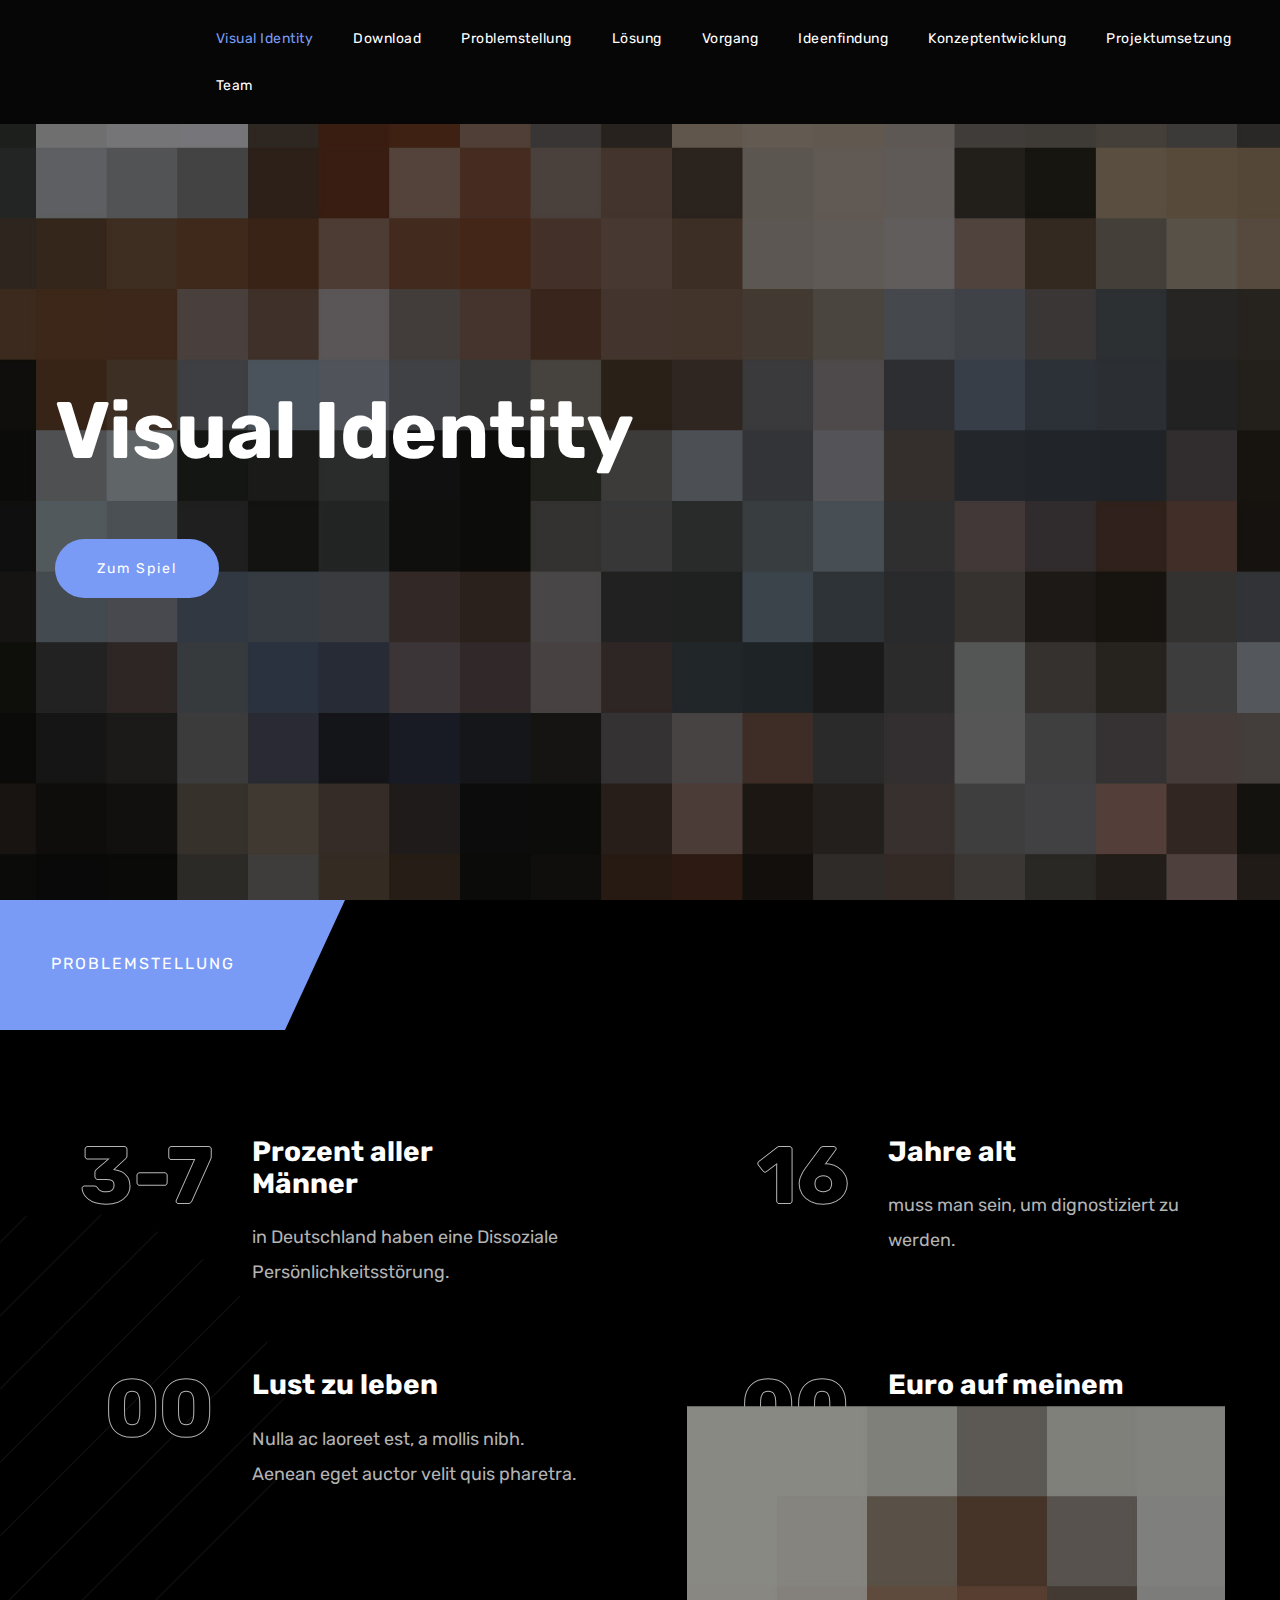
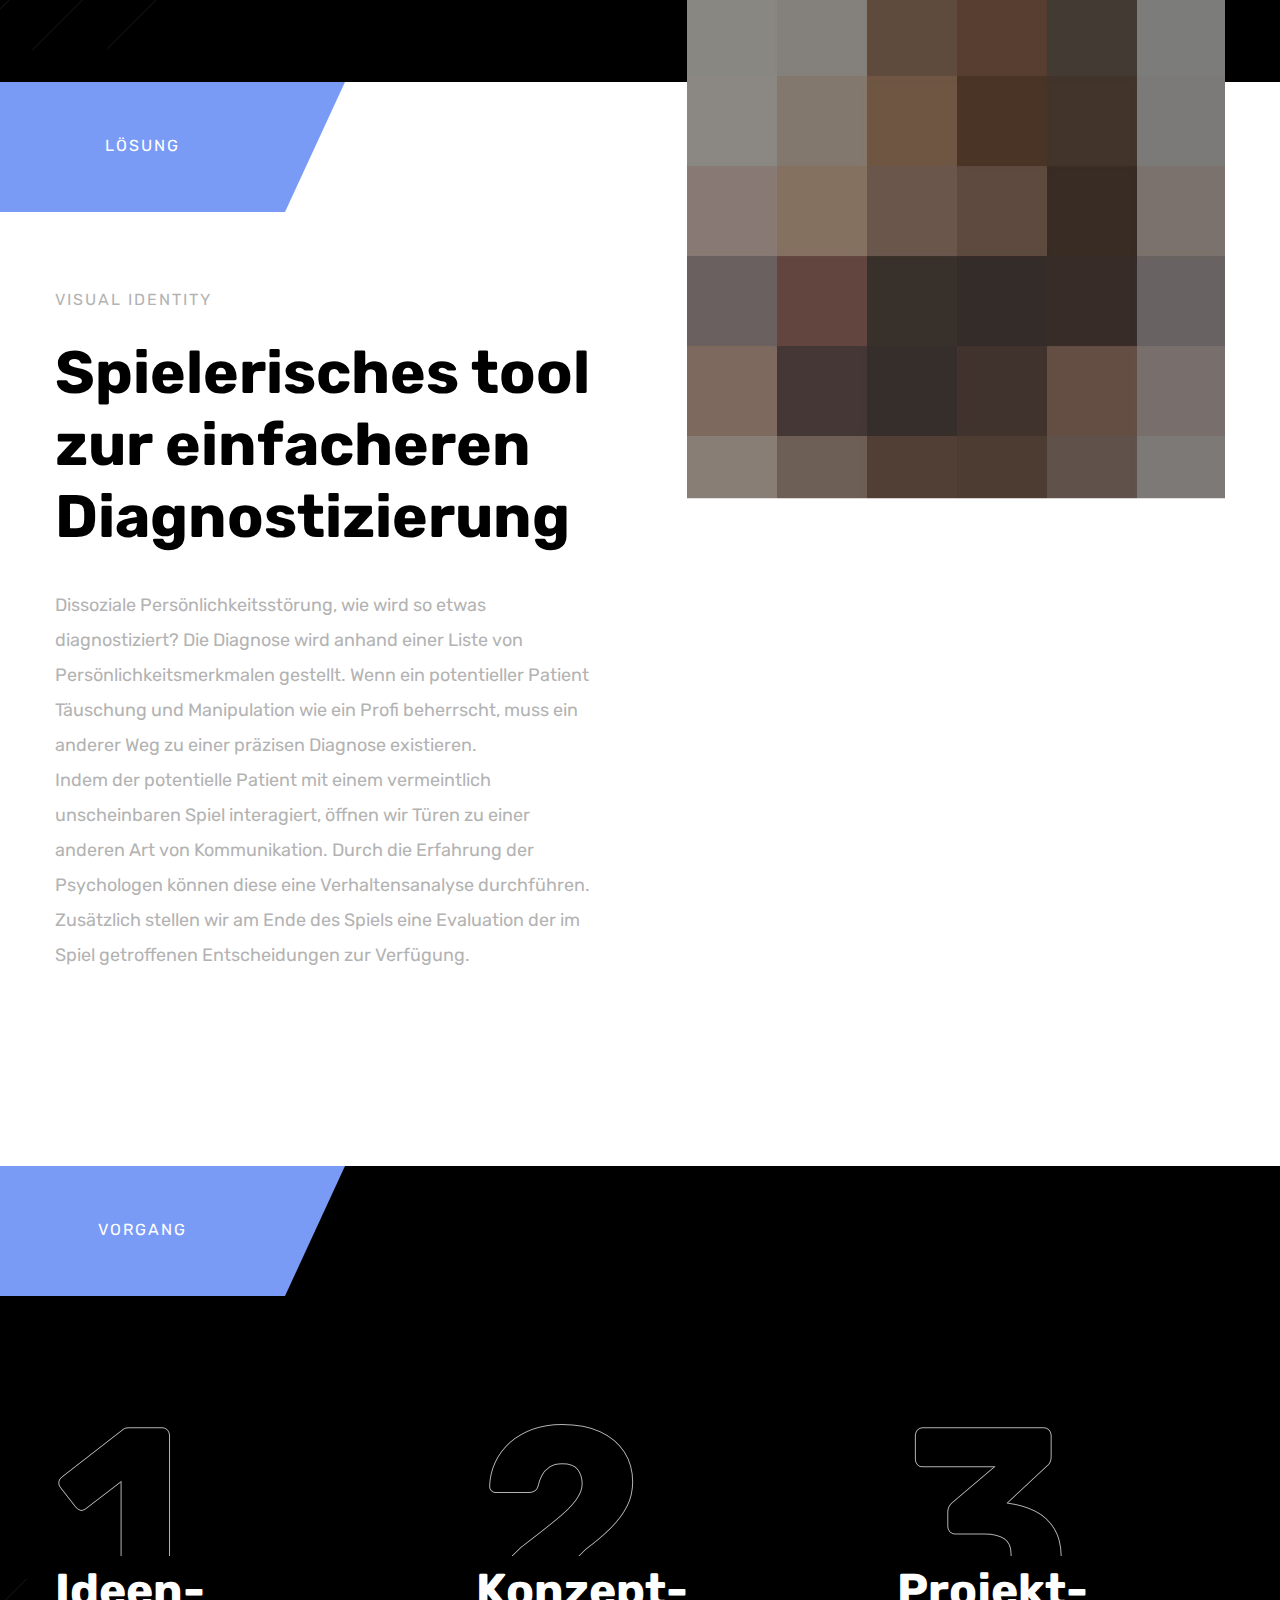
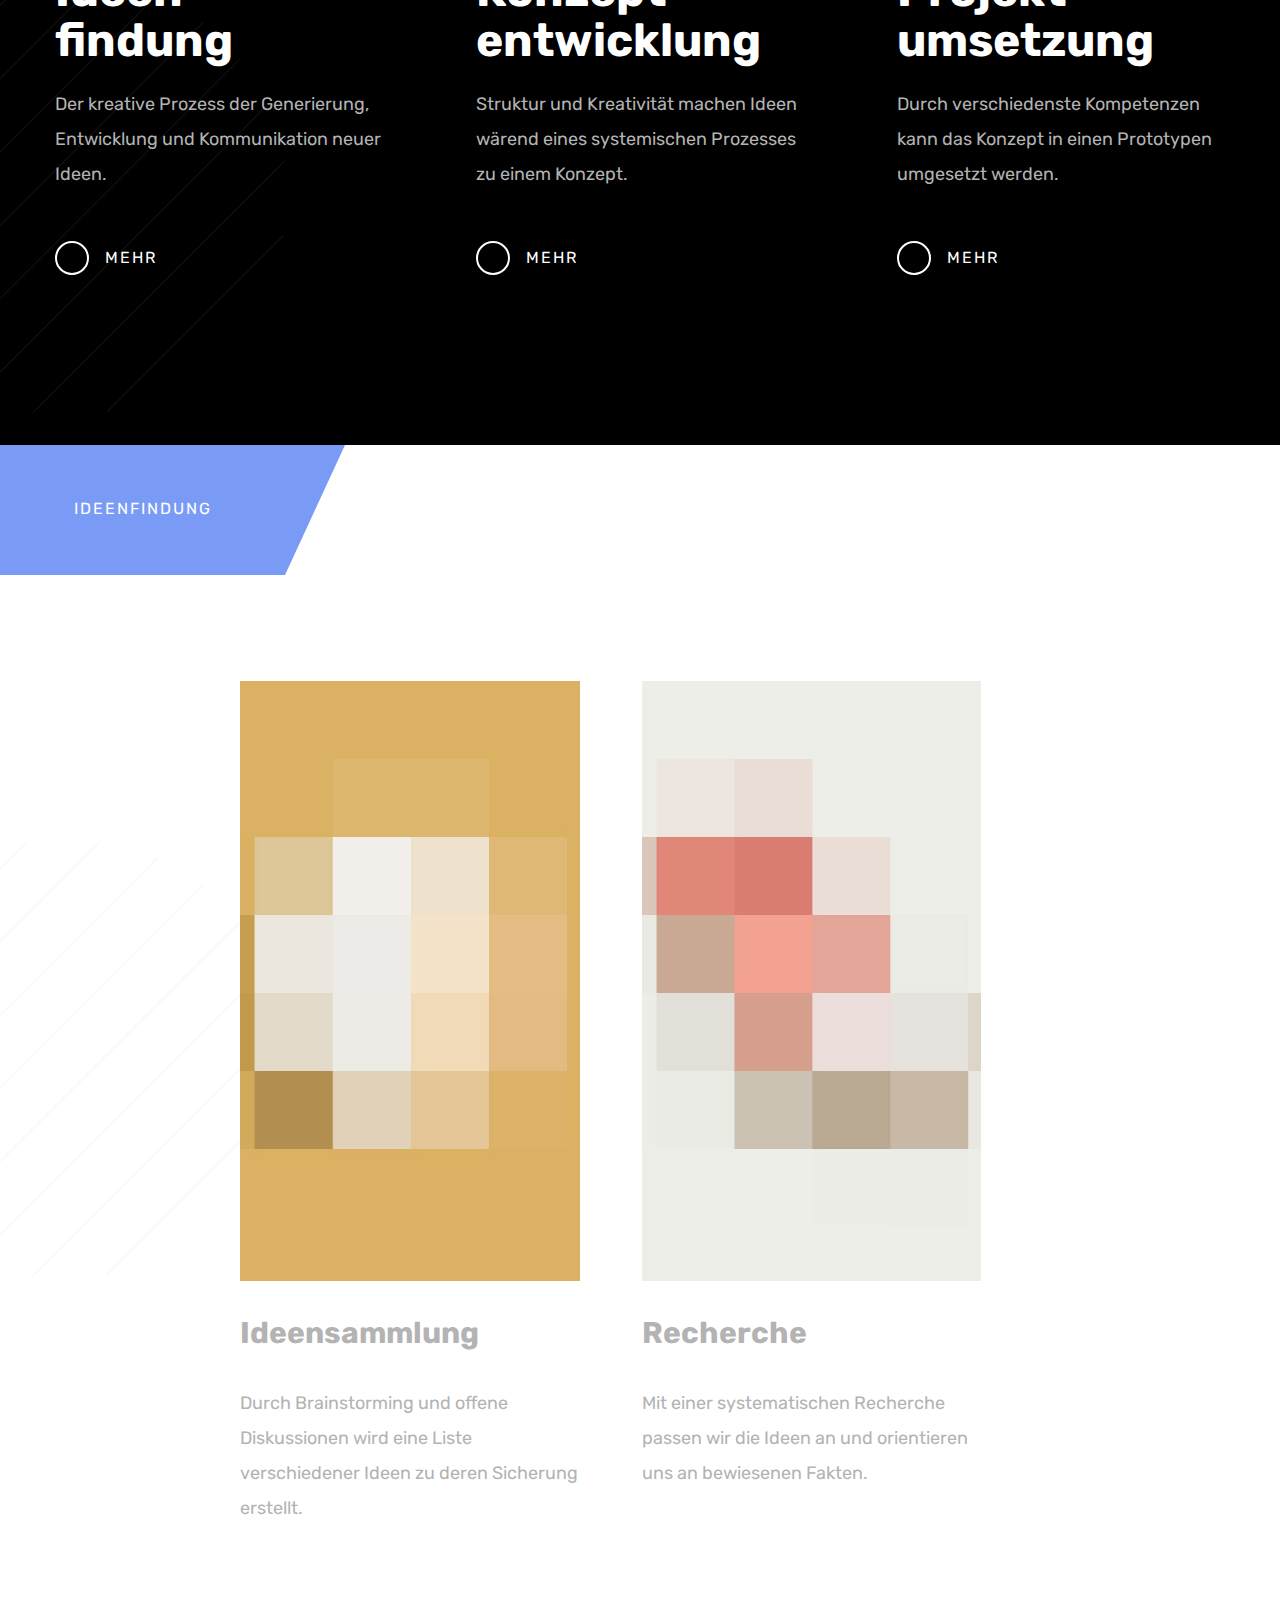
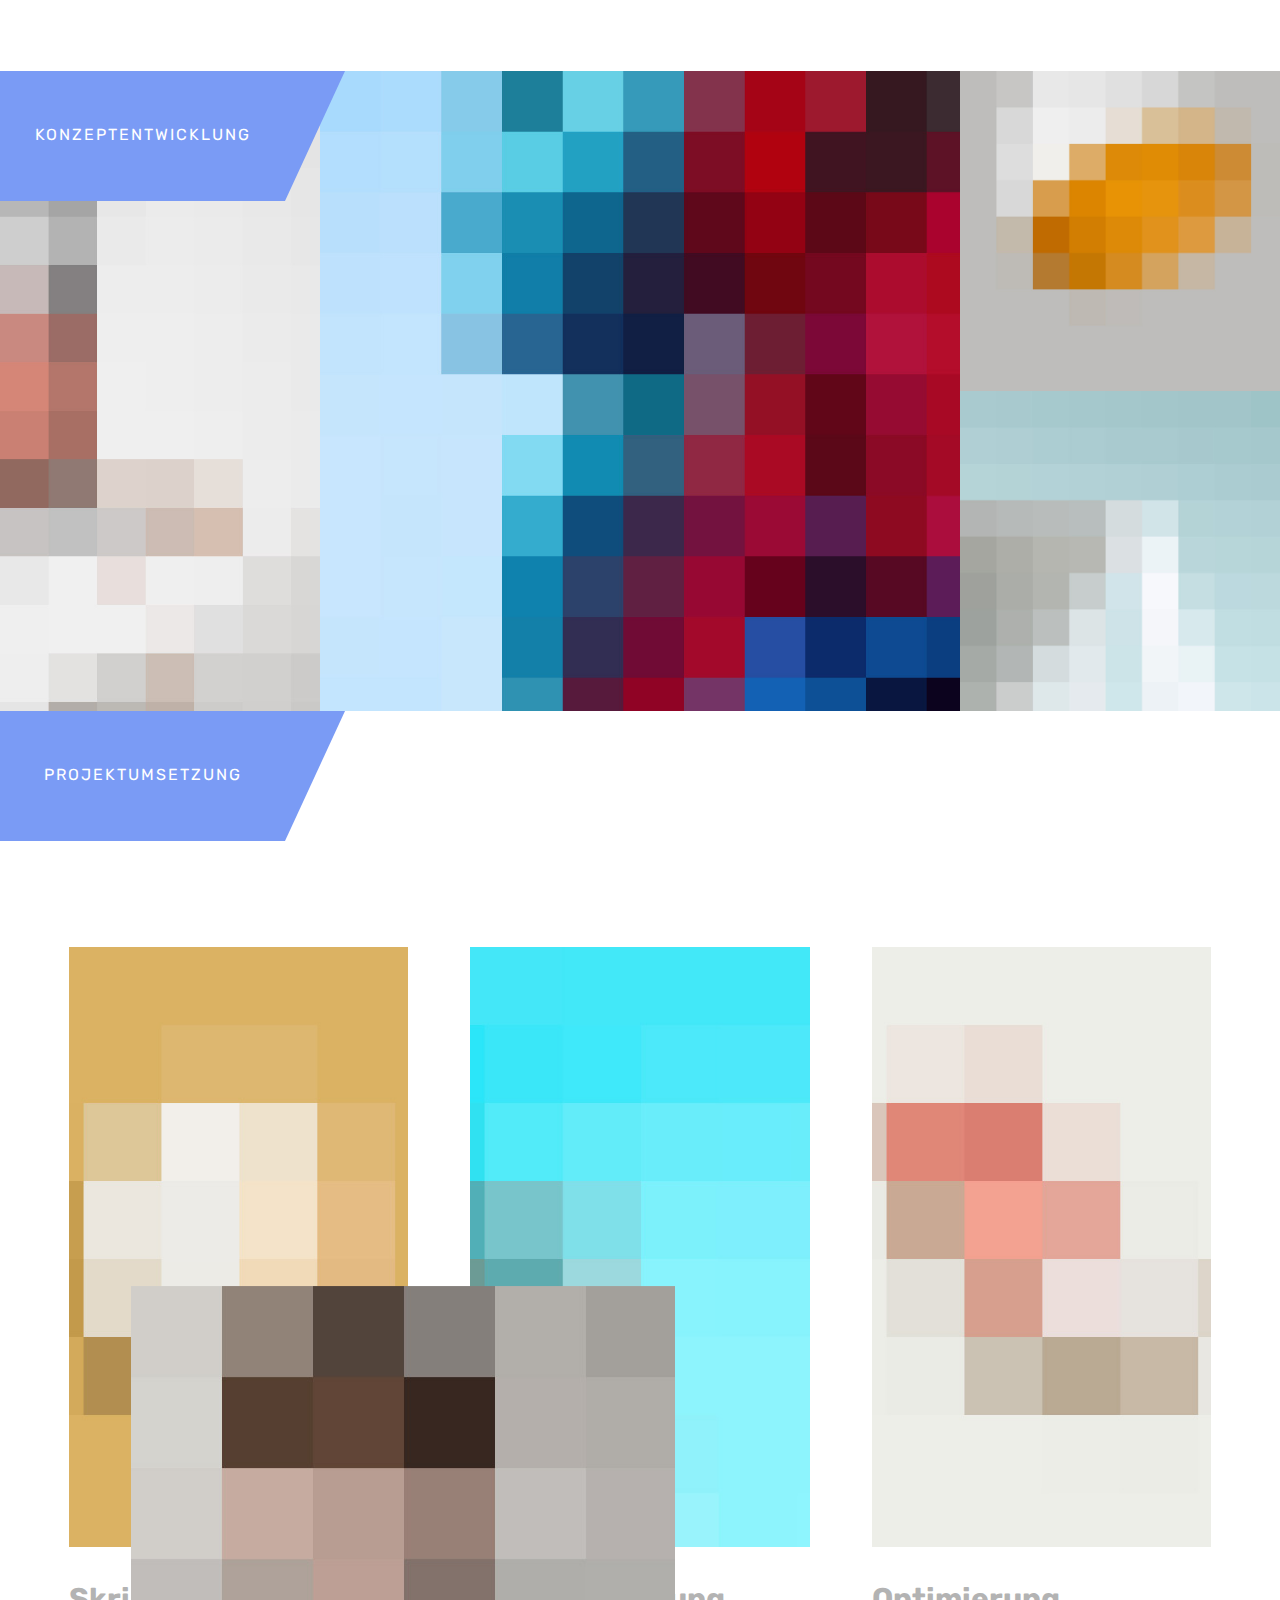
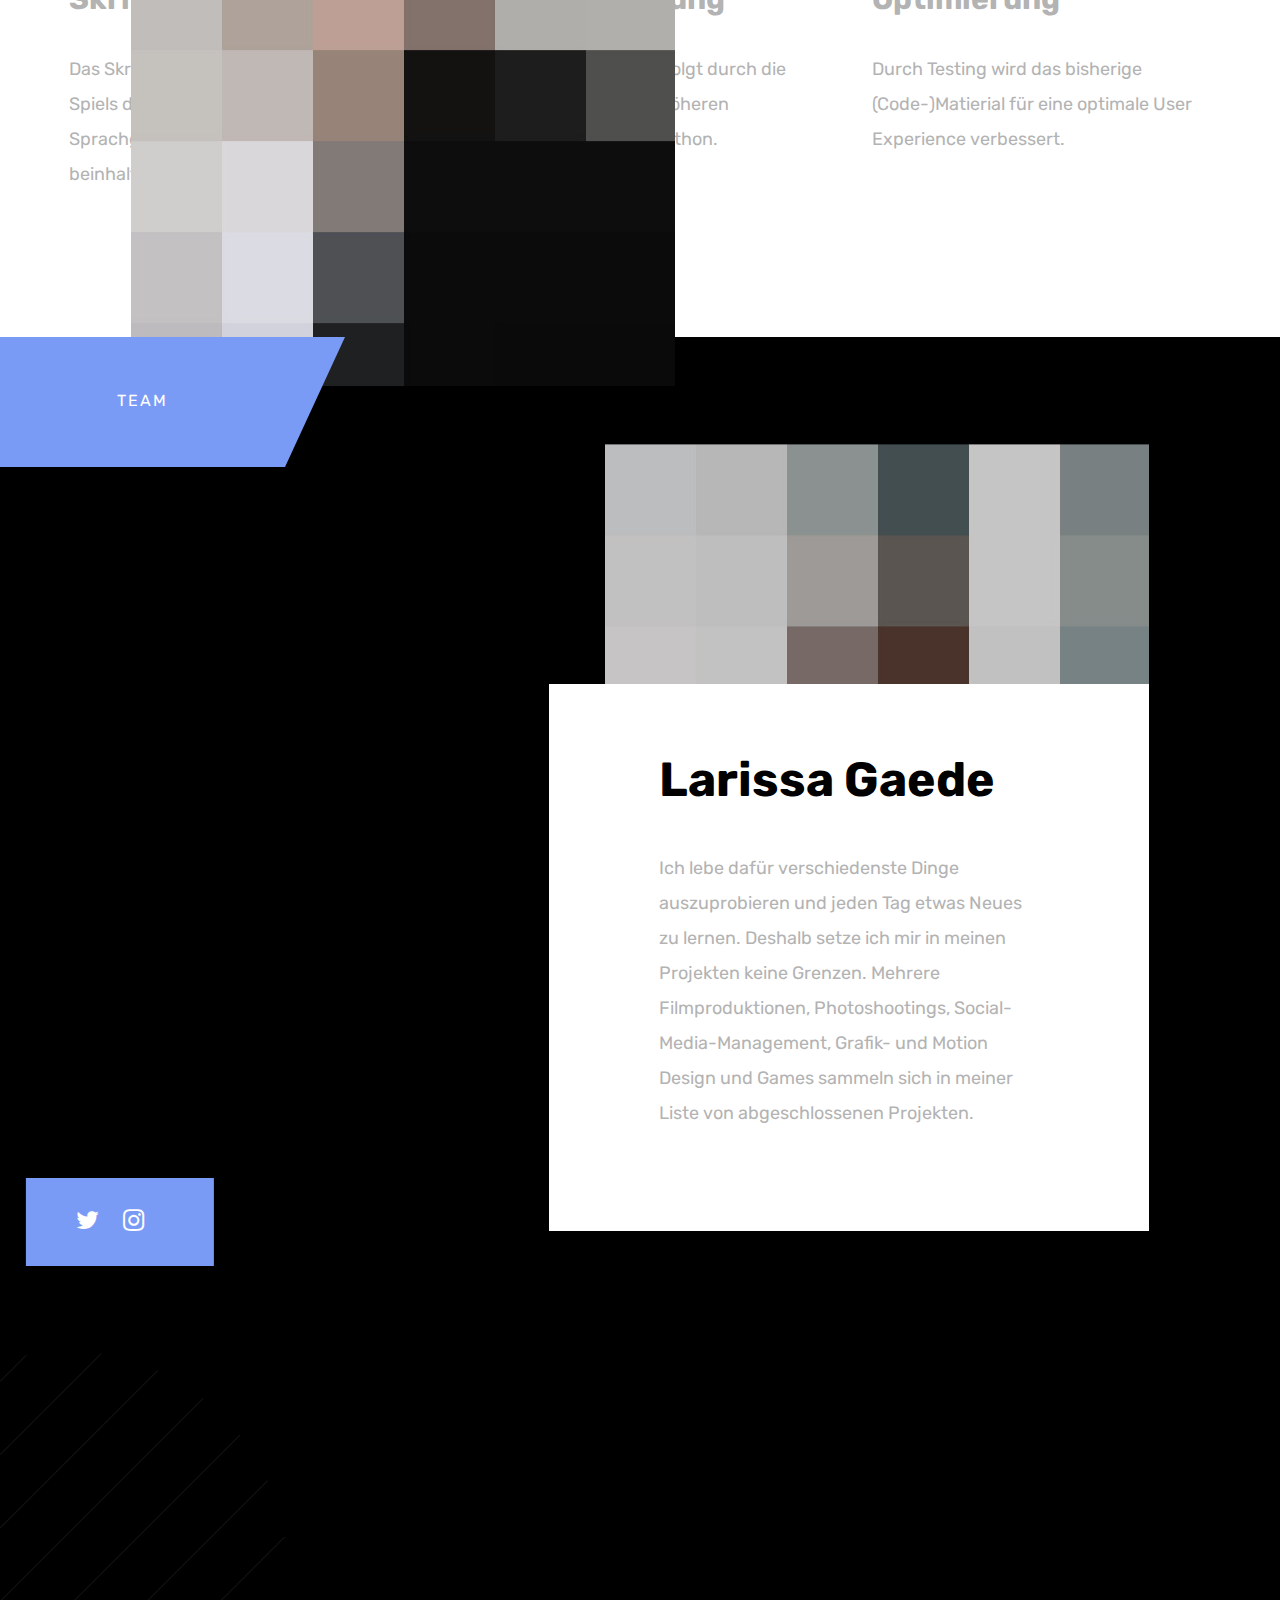
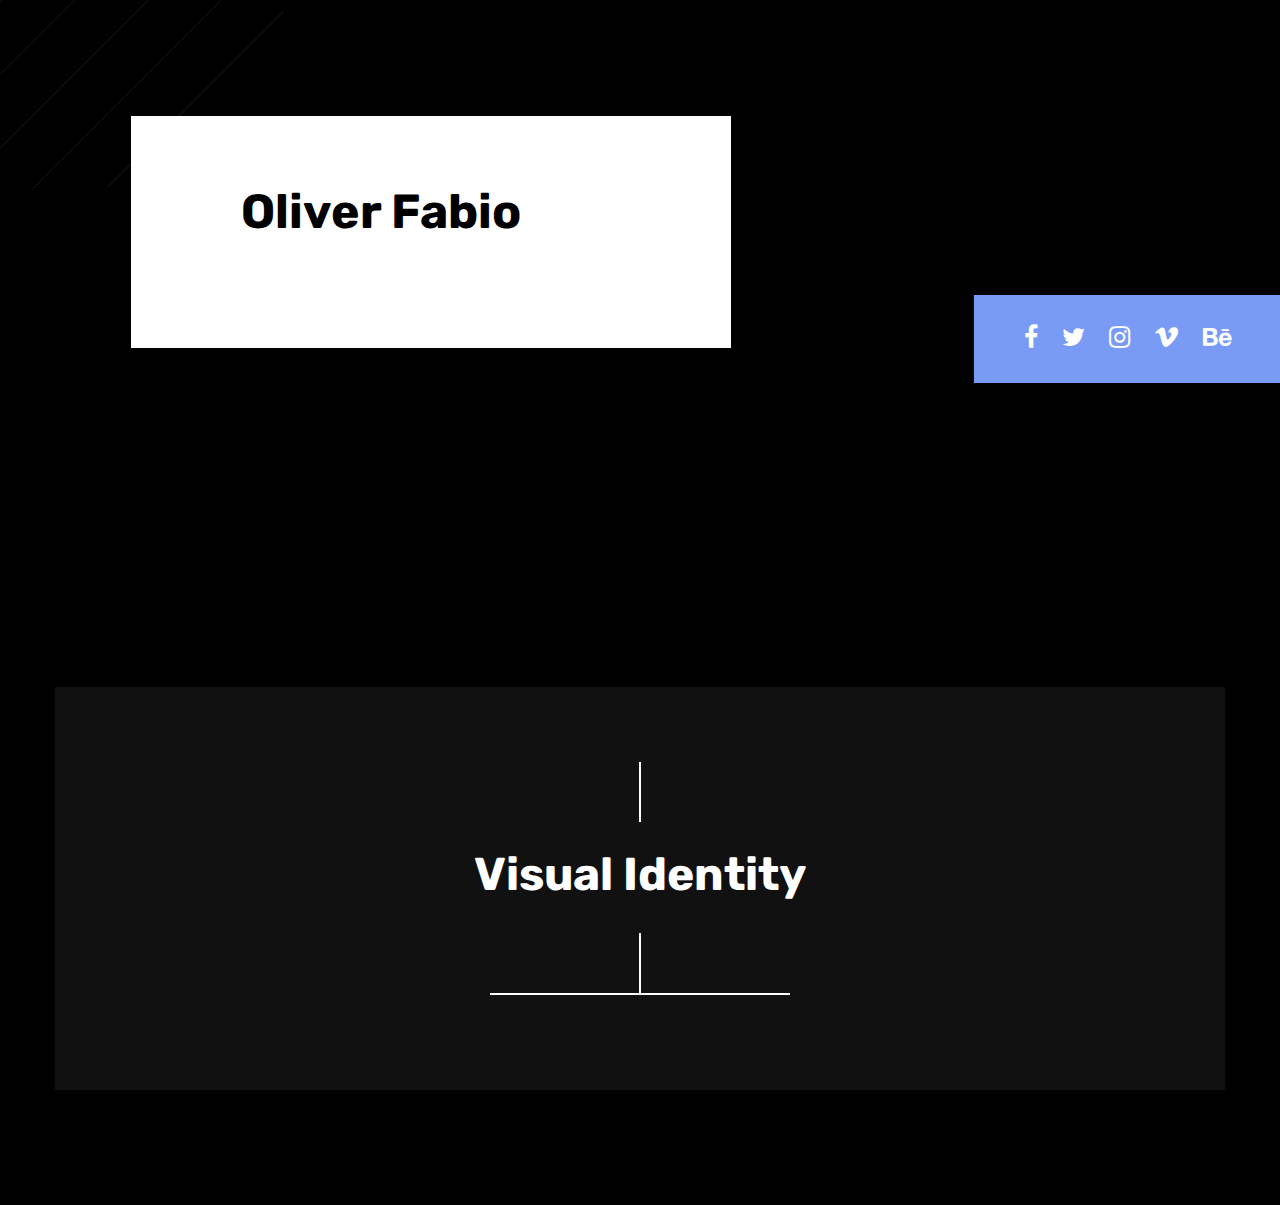
==== index.html @ 6c142ca9 "Erster Entwurf" ====
<!DOCTYPE HTML>
<html lang="en-US">
    <head>
        <title>Visual Identity</title>
        <meta http-equiv="Content-Type" content="text/html; charset=UTF-8">
        <meta name="viewport" content="width=device-width, initial-scale=1, maximum-scale=1">
        <link href='https://fonts.googleapis.com/css?family=Rubik:400,700,700i' rel='stylesheet' type='text/css'>		
        <link rel="stylesheet" type="text/css"  href='style.css' />    
    </head>

    <body class="page-template-onepage">

        <div class="site-wrapper">        

            <header class="header-holder">             
                <div class="menu-wrapper center-relative relative">             
                    <div class="header-logo">             
                    </div>

                    <div class="toggle-holder">
                        <div id="toggle">
                            <div class="first-menu-line"></div>
                            <div class="second-menu-line"></div>
                            <div class="third-menu-line"></div>
                        </div>
                    </div>

                    <div class="menu-holder">
                        <nav id="header-main-menu">
                            <ul class="main-menu sm sm-clean">
                                <li>
                                    <a href="#home">Visual Identity</a>
                                </li>
                                <li>
                                    <a href="page.html" target="_blank">Download</a>
                                </li>
                                <li>
                                    <a href="#problemstellung">Problemstellung</a>
                                </li>
                                <li>
                                    <a href="#loesung">Lösung</a>
                                </li>
                                <li>
                                    <a href="#vorgang">Vorgang</a>
                                </li>
                                <li>
                                    <a href="#ideenfindung">Ideenfindung</a>
                                </li>
                                <li>
                                    <a href="#konzeptentwicklung">Konzeptentwicklung</a>
                                </li>
                                <li>
                                    <a href="#projektumsetzung">Projektumsetzung</a>
                                </li>
                                <li>
                                    <a href="#team">Team</a>
                                </li>
                            </ul>
                        </nav>                       
                    </div>
                    <div class="clear"></div>   
                </div>
            </header>                  

            <div id="content" class="site-content center-relative">        

                <!-- VISUAL IDENTITY -->
                <div id="home" class="section no-page-title">                   
                    <div class="section-wrapper block content-1170 center-relative">                                                
                        <div class="content-wrapper">                           
                            <h1 class="big-text">
                                Visual Identity                              
                            </h1>
                            <div class="button-holder text-left">
                                <a href= "page.html" target="_blank" class="button">Zum Spiel</a>
                            </div>
                        </div>                        
                    </div>
                </div> 


                <!-- PROBLEMSTELLUNG -->
                <div id="problemstellung" class="section">                   
                    <div class="page-title-holder">
                        <h3 class="entry-title">
                            PROBLEMSTELLUNG            
                        </h3>
                    </div>
                    <div class="section-wrapper block content-1170 center-relative">                                                
                        <div class="content-wrapper">
                            <ul class="milestones-holder">

                                <li class="milestone">
                                    <div class="milestone-info-left">
                                        <p class="milestone-num">3-7</p>
                                    </div>
                                    <div class="milestone-info-right">
                                        <h5>Prozent aller Männer</h5>
                                        <p class="milestone-text">
                                            in Deutschland haben eine Dissoziale Persönlichkeitsstörung.
                                        </p>
                                    </div>
                                </li>

                                <li class="milestone">
                                    <div class="milestone-info-left">
                                        <p class="milestone-num">16</p>
                                    </div>
                                    <div class="milestone-info-right">
                                        <h5>Jahre alt</h5>
                                        <p class="milestone-text">
                                            muss man sein, um dignostiziert zu werden.
                                        </p>
                                    </div>
                                </li>

                                <li class="milestone">
                                    <div class="milestone-info-left">
                                        <p class="milestone-num">00</p>
                                    </div>
                                    <div class="milestone-info-right">
                                        <h5>Lust zu leben</h5>
                                        <p class="milestone-text">
                                            Nulla ac laoreet est, a mollis nibh. Aenean eget auctor velit quis pharetra.
                                        </p>
                                    </div>
                                </li>

                                <li class="milestone">
                                    <div class="milestone-info-left">
                                        <p class="milestone-num">00</p>
                                    </div>
                                    <div class="milestone-info-right">
                                        <h5>Euro auf meinem Konto</h5>
                                        <p class="milestone-text">
                                            Nulla ac laoreet est, a mollis nibh. Aenean eget auctor velit quis pharetra.
                                        </p>
                                    </div>
                                </li>

                            </ul>
                        </div>                        
                    </div>
                </div> 

                <!-- LÖSUNG -->
                <div id="loesung" class="section">                   
                    <div class="page-title-holder">
                        <h3 class="entry-title">
                            LÖSUNG            
                        </h3>
                    </div>
                    <div class="section-wrapper block content-1170 center-relative">                                                
                        <div class="content-wrapper">

                            <div class="one_half">
                                <p class="title-description-up">
                                    VISUAL IDENTITY
                                </p>
                                <h2 class="entry-title medium-text">
                                    Spielerisches tool
                                    zur einfacheren Diagnostizierung
                                </h2>
                                <p>
                                    Dissoziale Persönlichkeitsstörung, wie wird so etwas diagnostiziert? Die Diagnose wird anhand einer Liste von Persönlichkeitsmerkmalen gestellt. Wenn ein potentieller Patient Täuschung und Manipulation wie ein Profi beherrscht, muss ein anderer Weg zu einer präzisen Diagnose existieren. <br>
                                    Indem der potentielle Patient mit einem vermeintlich unscheinbaren Spiel interagiert, öffnen wir Türen zu einer anderen Art von Kommunikation. Durch die Erfahrung der Psychologen können diese eine Verhaltensanalyse durchführen. Zusätzlich stellen wir am Ende des Spiels eine Evaluation der im Spiel getroffenen Entscheidungen zur Verfügung.
                                </p>
                                <br>
                            </div>

                            <div class="one_half last" data-threshold="0 0" data-jarallax-element="120 0">
                                <img src="images/about_01.jpg"/>                     
                            </div>
                            <div class="clear"></div>
                        </div>                        
                    </div>
                </div> 


                <!-- VORGANG -->
                <div id="vorgang" class="section">                   
                    <div class="page-title-holder">
                        <h3 class="entry-title">
                            VORGANG             
                        </h3>
                    </div>
                    <div class="section-wrapper block content-1170 center-relative">                                                
                        <div class="content-wrapper">

                            <div class="one_third ">
                                <div class="vorgang-holder">
                                    <p class="vorgang-num">1</p>
                                    <div class="vorgang-txt">
                                        <h4>Ideen- <br>
                                            findung</h4>
                                        <p>
                                            Der kreative Prozess der Generierung, Entwicklung und Kommunikation neuer Ideen.
                                        </p>
                                        <br>
                                        <div class="button-holder text-left">
                                            <a href="#ideenfindung" class="button-dot">
                                                <span>MEHR</span>
                                            </a>
                                        </div>
                                    </div>
                                </div>
                            </div>

                            <div class="one_third ">
                                <div class="vorgang-holder">
                                    <p class="vorgang-num">2</p>
                                    <div class="vorgang-txt">
                                        <h4>Konzept- <br> 
                                            entwicklung</h4>
                                        <p>
                                            Struktur und Kreativität machen Ideen wärend eines systemischen Prozesses zu einem Konzept.
                                        </p>
                                        <br>
                                        <div class="button-holder text-left">
                                            <a href="#konzeptentwicklung" class="button-dot">
                                                <span>MEHR</span>
                                            </a>
                                        </div>
                                    </div>
                                </div>
                            </div>

                            <div class="one_third last">
                                <div class="vorgang-holder">
                                    <p class="vorgang-num">3</p>
                                    <div class="vorgang-txt">
                                        <h4>Projekt- <br>
                                        umsetzung</h4>
                                        <p>
                                            Durch verschiedenste Kompetenzen kann das Konzept in einen Prototypen umgesetzt werden.
                                        </p>
                                        <br>
                                        <div class="button-holder text-left">
                                            <a href="#projektumsetzung" class="button-dot">
                                                <span>MEHR</span>
                                            </a>
                                        </div>
                                    </div>
                                </div>
                            </div>    
                            <div class="clear"></div>
                        </div>                        
                    </div>
                </div>

    
                <!-- IDEENFINDUNG -->
                <div id="ideenfindung" class="section">                   
                    <div class="page-title-holder">
                        <h3 class="entry-title">
                            IDEENFINDUNG            
                        </h3>
                    </div>
                    <div class="section-wrapper block content-1170 center-relative">                                                
                        <div class="content-wrapper">
                            <div class="blog-holder-scode latest-posts-scode block center-relative">

                                <article class="relative blog-item-holder-scode">
                                    <div class="post-thumbnail">
                                        <div class="latest-posts-background-featured-image-holder" data-background-image="images/blog_img_01.jpg"></div>                                        
                                    </div>
                                    <h4 class="entry-title">
                                            Ideensammlung
                                        </a>
                                    </h4>
                                    <div class="excerpt">
                                        Durch Brainstorming und offene Diskussionen wird eine Liste verschiedener Ideen zu deren Sicherung erstellt. 
                                    </div>
                                </article>

                                <article class="relative blog-item-holder-scode">
                                    <div class="post-thumbnail">
                                            <div class="latest-posts-background-featured-image-holder" data-background-image="images/blog_img_02.jpg"></div>                                         
                                    </div>
                                    <h4 class="entry-title">
                                            Recherche
                                        </a>
                                    </h4>
                                    <div class="excerpt">
                                        Mit einer systematischen Recherche passen wir die Ideen an und orientieren uns an bewiesenen Fakten.
                                    </div>
                                </article>
 
                                <!-- falls mir noch was drittes einfällt
                                <article class="relative blog-item-holder-scode">
                                    <div class="post-thumbnail">
                                            <div class="latest-posts-background-featured-image-holder" data-background-image="images/blog_img_03.jpg"></div>                                       
                                    </div>
                                    <h4 class="entry-title">
                                            Keine Ahnung
                                    </h4>
                                    <div class="excerpt">
                                        Bearable only through love hydrogen atoms bits of moving fluff culture shores of the cosmic ocean paroxysm of global death ...
                                    </div>
                                </article>
                                -->                                                                    
                            </div>
                        </div>
                        <div class="clear"></div>
                    </div>
                </div>


                <!-- KONZEPTENTWICKLUNG -->
                <div id="konzeptentwicklung" class="section no-padding">                   
                    <div class="page-title-holder">
                        <h3 class="entry-title">
                            KONZEPTENTWICKLUNG                      
                        </h3>
                    </div>
                    <div class="section-wrapper block content-1170 center-relative">                                                
                        <div class="content-wrapper">
                            <div id="portfolio-wrapper">
                                <div class="portfolio-load-content-holder"></div>
                                <div class="grid" id="portfolio-grid">
                                    <div class="grid-sizer"></div>

                                    <div id="p-item-1" class="grid-item element-item p_one_fourth">
                                        <a class="item-link ajax-portfolio" data-id="1">
                                            <img src="images/portfolio_item_01.jpg" alt="" />
                                            <div class="portfolio-text-holder">
                                                <p class="portfolio-desc">Ein interaktives Buch, in dem man als Spieler situationsbedingte Entscheidungen treffen muss um die Geschichte voranzubringen. Sie existieren schon seit Jahrzehnten in Japan, in den letzten Jahren sind sie auch hier in Europa und Deutschland relativ bekannt geworden.
                                                </p>
                                                <p class="portfolio-title">Visual Novel</p>
                                            </div>
                                        </a>
                                    </div>

                                    <div id="p-item-2" class="grid-item element-item p_one_half">
                                        <a class="item-link ajax-portfolio" data-id="2">
                                            <img src="images/portfolio_item_02.jpg" alt="" />
                                            <div class="portfolio-text-holder">
                                                <p class="portfolio-desc">Text</p>
                                                <p class="portfolio-title">Skript</p>
                                            </div>
                                        </a>
                                    </div>

                                    <div id="p-item-3" class="grid-item element-item p_one_fourth">
                                        <a class="item-link ajax-portfolio" data-id="3">
                                            <img src="images/portfolio_item_03.jpg" alt="" />
                                            <div class="portfolio-text-holder">
                                                <p class="portfolio-desc">Text </p>
                                                <p class="portfolio-title">Hintergründe</p>
                                            </div>
                                        </a>
                                    </div>

                                    <div id="p-item-4" class="grid-item element-item p_one_fourth">
                                        <a class="item-link ajax-portfolio" href="portfolio-4.html" data-id="4">
                                            <img src="images/portfolio_item_04.jpg" alt="" />
                                            <div class="portfolio-text-holder">
                                                <p class="portfolio-desc">Text</p>
                                                <p class="portfolio-title">Character-Design</p>
                                            </div>
                                        </a>
                                    </div>
                                </div>
                            </div>                           
                        </div>                        
                    </div>
                </div> 

                <!-- PROJEKTUMSETZUNG -->
                <div id="projektumsetzung" class="section">                   
                    <div class="page-title-holder">
                        <h3 class="entry-title">
                            PROJEKTUMSETZUNG          
                        </h3>
                    </div>
                    <div class="section-wrapper block content-1170 center-relative">                                                
                        <div class="content-wrapper">
                            <div class="blog-holder-scode latest-posts-scode block center-relative">

                                <article class="relative blog-item-holder-scode">
                                    <div class="post-thumbnail">
                                            <div class="latest-posts-background-featured-image-holder" data-background-image="images/blog_img_01.jpg"></div>                                           
                                    </div>
                                    <h4 class="entry-title">
                                            Skript
                                    </h4>
                                    <div class="excerpt">
                                        Das Skript stellt den inhaltlichen Teil des Spiels dar und soll die Sprachgewohnheiten von Teenagern beinhalten.
                                    </div>
                                </article>

                                <article class="relative blog-item-holder-scode">
                                    <div class="post-thumbnail">
                                            <div class="latest-posts-background-featured-image-holder" data-background-image="images/blog_img_03.jpg"></div>                                          
                                    </div>
                                    <h4 class="entry-title">
                                            Programmierung
                                    </h4>
                                    <div class="excerpt">
                                        Die Programmierung erfolgt durch die Engine Ren´py mit der höheren Programmiersprache Python. 
                                    </div>
                                </article>    
                                
                                <article class="relative blog-item-holder-scode">
                                    <div class="post-thumbnail">
                                            <div class="latest-posts-background-featured-image-holder" data-background-image="images/blog_img_02.jpg"></div>                                           
                                    </div>
                                    <h4 class="entry-title">
                                            Optimierung
                                    </h4>
                                    <div class="excerpt">
                                        Durch Testing wird das bisherige (Code-)Matierial für eine optimale User Experience verbessert.
                                    </div>
                                </article>
                            </div>

                        
                        </div>
                        <div class="clear"></div>
                    </div>
                </div>
                <!-- TEAM-->
                <div id="team" class="section">                   
                    <div class="page-title-holder">
                        <h3 class="entry-title">
                            TEAM             
                        </h3>
                    </div>
                    <div class="section-wrapper block content-1170 center-relative">                                                
                        <div class="content-wrapper">
                            <div class="member member-left">
                                <img src="images/about_item_01.jpg" alt="" data-threshold="0 0" data-jarallax-element="60 0">
                                <div class="member-info">
                                    <h5 class="member-name">Larissa Gaede</h5>
                                    <div class="member-content">
                                        <p>
                                            Ich lebe dafür verschiedenste Dinge auszuprobieren und jeden Tag etwas Neues zu lernen. Deshalb setze ich mir in meinen Projekten keine Grenzen. Mehrere Filmproduktionen, Photoshootings, Social-Media-Management, Grafik- und Motion Design und Games sammeln sich in meiner Liste von abgeschlossenen Projekten.
                                        </p>
                                        <div class="member-social-holder" data-jarallax-element="0 30">
                                            <div class="social">
                                                <a href="#" target="_blank">
                                                    <span class="fa fa-twitter"></span>
                                                </a>
                                            </div>
                                            <div class="social">
                                                <a href="#" target="_blank">
                                                    <span class="fa fa-instagram"></span>
                                                </a>
                                            </div>
                                                </a>
                                            </div>
                                        </div>
                                    </div>
                                </div>
                            </div>

                            <br>

                            <div class="member big-screen member-right">
                                <div class="member-info">
                                    <h5 class="member-name">Oliver Fabio</h5>
                                    <div class="member-content">
                                        <p>
                                            
                                        </p>
                                        <div class="member-social-holder" data-jarallax-element="0 -30">
                                            <div class="social">
                                                <a href="#" target="_blank">
                                                    <span class="fa fa-facebook"></span>
                                                </a>
                                            </div>
                                            <div class="social">
                                                <a href="#" target="_blank">
                                                    <span class="fa fa-twitter"></span>
                                                </a>
                                            </div>
                                            <div class="social">
                                                <a href="#" target="_blank">
                                                    <span class="fa fa-instagram"></span>
                                                </a>
                                            </div>
                                            <div class="social">
                                                <a href="#" target="_blank">
                                                    <span class="fa fa-vimeo"></span>
                                                </a>
                                            </div>
                                            <div class="social">
                                                <a href="#" target="_blank">
                                                    <span class="fa fa-behance"></span>
                                                </a>
                                            </div>
                                        </div>
                                    </div>
                                </div>
                                <img src="images/about_item_02.jpg" alt="" data-threshold="0 0" data-jarallax-element="60 0" />
                            </div>

                            <br>


            <!-- Footer -->
            <footer class="footer">
                <div class="footer-content center-relative">   
                    <div class="footer-logo-divider"></div>
                    <div class="footer-mail">            
                        <p> Visual Identity </p>
                    </div>
                    <div class="footer-social-divider"></div>
                        </a>
                    </div>
                </div>
            </footer>
        </div>

        <!--Load JavaScript-->
        <script src="js/jquery.js"></script>			                                       
        <script src="js/jquery.sticky.js"></script>			                                       
        <script src="js/tipper.js"></script>			                                       
        <script src="js/jarallax.js"></script>			                                       
        <script src="js/jarallax-element.min.js"></script>			                                       
        <script src='js/imagesloaded.pkgd.js'></script>                
        <script src='js/jquery.fitvids.js'></script>                
        <script src='js/jquery.smartmenus.min.js'></script>                                 
        <script src='js/isotope.pkgd.js'></script>                                                 
        <script src='js/owl.carousel.min.js'></script>                          
        <script src='js/jquery.sticky-kit.min.js'></script>                          
        <script src='js/main.js'></script>
    </body>
</html>
---- style.css ----
/* ===================================
    1. 3rd Part CSS Libraries
====================================== */

@import url("css/clear.css");
@import url("css/font-awesome.min.css");
@import url("css/sm-clean.css");
@import url("css/owl.carousel.min.css");
@import url("css/owl.theme.default.min.css");
@import url("css/common.css");



/* ===================================
    2. Global CSS
====================================== */

body {
    font-family: 'Rubik', sans-serif;
    font-size: 18px;
    line-height: 35px;
    font-weight: 400;
    color: #b3b3b3;
    background-color: #ffffff;
    overflow-x: hidden;
}

body a {
    text-decoration: none;
    color: #7a9bf5;
    transition: color .3s ease;
}

body a:hover {
    color: #7a9bf5; 
}

body p, 
body pre {
    margin-bottom: 13px;
}

.site-wrapper img {
    max-width: 100%;
    max-height: 100%;
    width: auto;
    height: auto;
}

.doc-loader {
    position: fixed;
    left: 0px;
    top: 0px;
    width: 100%;
    height: 100%;
    z-index: 99999;
    background-color: #000;
}

.doc-loader img {
    width: 100px;
    height: 100px;
    position: absolute;
    top: 50%;    
    left: 50%;
    transform: translate(-50%, -50%);
}

.content-1170 {
    width: 1170px;    
}

.content-960 {
    width: 960px;    
}

.content-570 {
    width: 570px;
}

.pagination-holder {
    margin: 60px 0;
}

.section-wrapper {
    position: relative;
    padding: 200px 0 115px 0;
}


/* ===================================
    2.1 Global Header Logo/Menu CSS
====================================== */

.header-holder {
    z-index: 99 !important;
    background-color: #060606;
    width: 100% !important;
    top: 0;
    position: fixed;
    -webkit-transform: translateZ(0);    
}

.sticky-wrapper {
    height: 77px !important;
}

.menu-wrapper {
    width: 98%;
    max-width: 1450px;
    min-height: 77px;
}

.header-logo {
    line-height: 0;
    font-size: 0;
    float: left;
    position: absolute;
    transform: translateY(-50%);
    top: 50%;
}

.header-logo img {
    width: 88px;
    height: 50px;
}

.menu-holder {
    float: right;
    max-width: 85%;
}

.toggle-holder {
    display: none;
    right: 10px;
    z-index: 1;
    position: absolute;
    top: 50%;
    transform: translateY(-50%);
}

#toggle:hover {
    cursor: pointer;
}

#toggle div {
    height: 3px;
    margin-bottom: 6px;
    background-color: #fff;
    width: 22px;
}

#toggle .second-menu-line {
    -webkit-transition: -webkit-transform 0.3s ease;
    transition: transform 0.3s ease;    
    -webkit-transform: translate3d(10px,0,0);
    transform: translate3d(10px,0,0);
}

#toggle:hover .second-menu-line {
    -webkit-transform: translate3d(0,0,0) !important;
    transform: translate3d(0,0,0) !important;
}

#toggle.on .second-menu-line {
    -webkit-transform: translate3d(-10px,0,0);
    transform: translate3d(-10px,0,0);
}

#toggle .third-menu-line{        
    margin-bottom: 5px;
}

#header-main-menu {
    display: inline-block;
}

.sm-clean .has-submenu {
    padding-right: 35px !important;
}

.sm-clean li a.menu-item-link {
    cursor: pointer;
    color: #ffffff;
}

.sm-clean a span.sub-arrow {
    right: 3px;
}

.sm-clean a.highlighted {
    padding: 15px;
}

.sm-clean a, 
.sm-clean a:hover, 
.sm-clean a:focus, 
.sm-clean a:active {
    font-size: 14px;
    font-weight: 400;
    transition: color .3s ease, 
        background-color .3s ease;
    padding: 15px;
    letter-spacing: 0.5px;
    color: #fff;
}

.sm-clean ul a, 
.sm-clean ul a:hover, 
.sm-clean ul a:focus, 
.sm-clean ul a:active {    
    font-size: 13px;
    line-height: 15px;
    padding: 10px;
    padding-top: 10px !important;
    padding-bottom: 10px !important;
}

.sm-clean {
    background-color: transparent;        
    padding: 15px 0;
}

body .sm-clean a:hover, 
body .main-menu.sm-clean .sub-menu li a:hover, 
body .sm-clean li.active a, 
body .sm-clean li.current-page-ancestor > a, 
body .sm-clean li.current_page_ancestor > a, 
body .sm-clean li.current_page_item > a {
    color: #7a9bf5;
}

.sm-clean li {
    margin-right: 10px;
}

.sm-clean li:last-child {
    margin-right: 0;
}

.sm-clean ul {    
    background-color: #000;
}

.sm-clean a.has-submenu {
    padding-right: 24px;
}

.sub-menu a, 
.children a {
    padding-left: 15px !important;
}

.sub-menu .sub-menu, 
.children .children {
    padding-top: 8px;
}

.sub-menu .sub-menu a, 
.children .children a, 
.sub-menu .sub-menu a:hover, 
.children .children a:hover {
    padding-top: 10px !important;
}

@media (min-width: 925px) {

    .sm-clean ul a span.sub-arrow {
        margin-top: 0;
    }
    .sm-clean ul {
        padding: 8px 0;
    }
}

@media (max-width: 925px) {

    .sm-clean ul {
        background-color: #fff;
    }

}

.sm-clean > li:last-child > a, 
.sm-clean > li:last-child > *:not(ul) a, 
.sm-clean > li:last-child > ul, 
.sm-clean > li:last-child > ul > li:last-child > a, 
.sm-clean > li:last-child > ul > li:last-child > *:not(ul) a, 
.sm-clean > li:last-child > ul > li:last-child > ul, 
.sm-clean > li:last-child > ul > li:last-child > ul > li:last-child > a, 
.sm-clean > li:last-child > ul > li:last-child > ul > li:last-child > *:not(ul) a, 
.sm-clean > li:last-child > ul > li:last-child > ul > li:last-child > ul, 
.sm-clean > li:last-child > ul > li:last-child > ul > li:last-child > ul > li:last-child > a, 
.sm-clean > li:last-child > ul > li:last-child > ul > li:last-child > ul > li:last-child > *:not(ul) a, 
.sm-clean > li:last-child > ul > li:last-child > ul > li:last-child > ul > li:last-child > ul, 
.sm-clean > li:last-child > ul > li:last-child > ul > li:last-child > ul > li:last-child > ul > li:last-child > a, 
.sm-clean > li:last-child > ul > li:last-child > ul > li:last-child > ul > li:last-child > ul > li:last-child > *:not(ul) a, 
.sm-clean > li:last-child > ul > li:last-child > ul > li:last-child > ul > li:last-child > ul > li:last-child > ul {
    border-radius: 5px;
}


/* ===================================
    2.2 General Section CSS
====================================== */

.section {
    position: relative;    
}

.page-title-holder {
    position: absolute;
    top: 0;
    left: 0;
    background-color: #7a9bf5;
    width: 285px;
    display: inline-block;
    z-index: 98;
    height: 130px;
}

.page-title-holder:after {
    content: "";
    width: 0;
    height: 0;
    border-style: solid;
    border-width: 130px 60px 0 0;
    border-color: #7a9bf5 transparent transparent transparent;
    position: absolute;
    top: 0;
    right: 0;
    transform: translateX(100%);
}

.section h3.entry-title {
    font-size: 16px;
    line-height: 149%;
    font-weight: 400;
    word-break: break-word;
    text-align: center;
    color: #fff;
    letter-spacing: 2px;
    margin-top: 32px;
}

.page .page-content {
    background-color: #fff;
    padding: 75px;    
}

.no-padding .section-wrapper {
    padding: 0 !important;
    width: 100%;
    max-width: 100%;
}

[data-jarallax-element] {
    z-index: 30 !important;
}

.medium-text {
    color: #000;
    font-size: 60px;
    line-height: 120%;
    font-weight: 700;
    padding-bottom: 35px;
}

.title-description-up {
    font-size: 16px;
    margin-bottom: 0;
    letter-spacing: 2px;
}

.info-text {
    font-size: 22px;
    line-height: 190%;
    color: #000;
}

.info-code-title {
    font-size: 16px;
    color: #000;
    letter-spacing: 2px;
    margin-bottom: 0;
    line-height: 120%;
}

.info-code-content, 
.info-code-content a {
    color: #b3b3b3;
    margin-bottom: 30px;
}

.tp-bullet-title {
    display: none !important;
}

.isotope.no-transition,
.isotope.no-transition .isotope-item,
.isotope .isotope-item.no-transition {    
    transition-duration: 0s;
}

.social {
    display: inline-block;
    font-size: 25px;
    margin-right: 20px;
}

body .social a {
    color: #000 !important;
    transition: all .3s ease;
}

body .social a:hover {
    opacity: 0.5;    
}


/* ===================================
    2.3 Columns CSS
====================================== */

.one_half,  
.one_third,  
.two_third,  
.three_fourth, 
.one_fourth {
    margin-right: 8%;
    float: left;
    position: relative;
    margin-bottom: 30px;
}

.last {
    margin-right: 0 !important;
    clear: right;
}

.one {    
    display: block;
    clear: both;    
    margin-bottom: 30px;
}

.one_half {
    width: 46%;
}

.one_third {
    width: 28%;
}

.two_third {
    width: 64%;
}

.one_fourth {
    width: 19%;
}

.three_fourth {
    width: 73%;
}

.one_half.margin-0 {
    width: 50%;
}

.one_third.margin-0 {
    width: calc(100% / 3);
}

.two_third.margin-0 {
    width: calc(100% / 3 * 2);
}

.one_fourth.margin-0 {
    width: 25%;
}

.three_fourth.margin-0 {
    width: 75%;
}


/* ===================================
    2.4 Button CSS
====================================== */

body a.button {
    display: inline-block;
    color: #fff;
    background-color: #7a9bf5;
    text-align: left;
    padding: 10px 40px;
    cursor: pointer;
    vertical-align: middle;
    text-decoration: none;
    transition: all .2s linear;
    margin-bottom: 17px;
    border: 2px solid #7a9bf5;
    border-radius: 50px;
    font-size: 14px;
    letter-spacing: 2px;
    box-sizing: border-box;
}

a.button:hover {
    background-color: transparent;
    color: #7a9bf5;
}

a.button-dot {
    color: #fff !important;
    font-size: 16px;
    position: relative;
}

a.button-dot:hover {
    color: #fff;    
}

a.button-dot span {
    transition: .3s;
    display: inline-block;
    margin-left: 50px;
    letter-spacing: 2px;
}

a.button-dot:hover span {
    transform: translateX(-8px);
}

a.button-dot:before {
    content: "";
    width: 30px;
    height: 30px;
    border: 2px solid #fff;
    background: transparent;
    border-radius: 90%;
    top: -7px;
    position: absolute;
    transition: .3s;
}

a.button-dot:hover:before {
    width: calc(100% + 30px);
    height: 51px;
    border-radius: 50px;
    top: -18px;
}


/* ===================================
    2.5 Image/Text Slider CSS
====================================== */

.image-slider-wrapper {
    margin-bottom: 20px;
}

.single-post-header-content .image-slider-wrapper {
    margin-bottom: 0;
}

.owl-carousel .owl-stage-outer {
    height: auto !important;
}

.owl-theme .owl-dots {
    padding-top: 25px;
    line-height: 0;
}

.owl-theme .owl-dots .owl-dot span {
    margin: 0;
    background-color: rgba(255, 255, 255, 0.5);
    transition: all .2s ease;
    width: 17px;
    height: 17px;
    border-radius: 90%;
}

.owl-theme .owl-dots .owl-dot {
    border-radius: 90%;
    transition: all .3s ease;
    border: 2px solid #000;
    margin: 3px;
}

.owl-theme .owl-dots .owl-dot:hover span {
    background-color: #fff;
}

.owl-theme .owl-dots .owl-dot.active {
    background-color: #000;
}

.owl-theme .owl-dots .owl-dot.active span {
    background-color: transparent;
}

.text-slider-wrapper {
    font-size: 24px;
    line-height: 35px;
    background-color: #000;
    padding: 130px;
}

.text-slider-header-quotes {
    margin-bottom: 60px;
    background-image: url(images/quotes_image.png);
    background-repeat: no-repeat;
    width: 87px;
    height: 74px;
    background-size: 87px 74px;
}

.text-slider-wrapper .text-slide {
    text-align: left;
    font-size: 28px;
    line-height: 170%;
    overflow: hidden;
}

.text-slider-wrapper .text-slide:after {
    content: "";
    display: table;
    clear: both;
}

.text-slider-wrapper .text-slide-name {
    font-size: 18px;
    line-height: 100%;
    margin: 0 12px 0 0;
    display: inline-block;
    vertical-align: middle;
}

.text-slider-wrapper .text-slide-position {
    font-size: 18px;
    line-height: 100%;
    letter-spacing: 4px;
    color: #fff;
    display: inline-block;
    vertical-align: middle;
    margin: 0;
}

.text-slider-wrapper img.text-slide-img {
    width: 70px !important;
    height: 70px;
    border-radius: 90%;
    display: inline-block;
    margin-right: 25px;
    vertical-align: middle;
}

.text-slide-content {
    margin-bottom: 60px;
}

.text-slider-wrapper .owl-nav {
    position: absolute;
    bottom: 10px;
    right: 0;
}

.text-slider-wrapper .owl-theme .owl-prev {
    background-image: url('images/nav_left.png') !important;
    background-color: transparent !important;
    font-size: 0;
    width: 30px;
    padding: 0;
    height: 30px;
    background-repeat: no-repeat !important;
    background-size: 30px !important;
    transition: .3s;
    opacity: 0.7;
    margin-right: 10px;
}

.text-slider-wrapper .owl-theme .owl-prev:hover {
    opacity: 1;
}

.text-slider-wrapper .owl-theme .owl-next {
    background-image: url('images/nav_right.png') !important;
    background-color: transparent !important;
    font-size: 0;
    width: 30px;
    padding: 0;
    height: 30px;
    background-repeat: no-repeat !important;
    background-size: 30px !important;
    transition: .3s;
    opacity: 0.7;
}

.text-slider-wrapper .owl-theme .owl-next:hover {    
    opacity: 1;
}

@-webkit-keyframes fadeIn {
    from {
        opacity: 0;
    }

    to {
        opacity: 1;
    }
}

@keyframes fadeIn {
    from {
        opacity: 0;
    }

    to {
        opacity: 1;
    }
}

.fadeIn {
    -webkit-animation-name: fadeIn;
    animation-name: fadeIn;
}

@-webkit-keyframes fadeOut {
    from {
        opacity: 1;
    }

    to {
        opacity: 0;
    }
}

@keyframes fadeOut {
    from {
        opacity: 1;
    }

    to {
        opacity: 0;
    }
}

.fadeOut {
    -webkit-animation-name: fadeOut;
    animation-name: fadeOut;
}


/* ===================================
    3. Home Section CSS
====================================== */

#home {    
    background-image: url(images/hero_image_01.jpg);
    background-position: center center;
    background-size: cover;
    background-repeat: no-repeat;
    min-height: calc(100vh - 77px);    
    display: flex;
}

#home .section-wrapper {
    margin: auto;
    padding: 0;
}

h1.big-text {
    color: #fff;
    font-size: 80px;
    line-height: 120%;
    margin-bottom: 40px;
}


/* ===================================
    4. vorgang Section CSS
====================================== */

#vorgang {
    background-image: url(images/on_black_left.png);
    background-color: #000000;
    background-position: left bottom;
    background-repeat: no-repeat;
    background-size: auto;
}

.vorgang-holder {
    margin: 25px 0;
}

.vorgang-holder:after {
    content: "";
    display: block;
    clear: both;    
}

.vorgang-txt h4 {
    font-size: 46px;
    color: #fff;
    font-weight: 700;
    line-height: 110%;
}

.vorgang-num {
    font-size: 264px;
    font-weight: 700;
    color: #000000;
    text-shadow: -1px 0 #b3b3b3, 
        0 1px #b3b3b3, 
        1px 0 #b3b3b3, 
        0 -1px #b3b3b3;
    line-height: 100%;
    height: 165px;
    overflow: hidden;
    margin-bottom: -10px;
    -webkit-transform: translateZ(0);
}


/* ===================================
    5. About Section CSS
====================================== */

#about {
    background-image: url(images/on_white_right.png);
    background-color: #ffffff;
    background-position: right center;
    background-repeat: no-repeat;
    background-size: auto;
}


/* ===================================
    6. Clients Section CSS
====================================== */

#clients {
    background-image: url(images/quote_image_01.jpg);
    background-position: center center;
    background-repeat: no-repeat;
    background-size: cover;
}


/* ===================================
    7. ideenfindung Section CSS
====================================== */

#ideenfindung {
    background-image: url(images/on_white_left.png);
    background-color: #ffffff;
    background-position: left center;
    background-repeat: no-repeat;
    background-size: auto;
}

.blog-holder-scode {
    margin-top: 0;
    width: 1370px;
    transform: translateX(-100px);
    text-align: center;
}

.blog-holder-scode article:nth-of-type(3n) {
    margin-right: 0;
}

.blog-item-holder-scode {
    margin: 30px 0;
    width: 27%;
    display: inline-block;
    margin-right: 8%;
    vertical-align: text-top;
    text-align: left;
}

.blog-item-holder-scode .excerpt {
    margin-top: 20px;
}

.blog-item-holder-scode h4 {
    padding: 0;
    margin: 35px 0;
}

.blog-item-holder-scode h4 a {
    color: #000 !important;
    font-size: 34px;
    line-height: 110%;
    font-weight: 700;
    transition: .3s;
    letter-spacing: -1px;
}

.blog-item-holder-scode h4 a:hover {
    opacity: 0.8;
}

.blog-item-holder-scode .post-thumbnail {
    overflow: hidden;
}

.latest-posts-background-featured-image-holder {
    width: 100%;
    height: 600px;
    background-repeat: no-repeat;
    background-size: cover;
    background-position: center center;
    transition: .3s;
}

.latest-posts-background-featured-image-holder:hover {
    opacity: 0.8;
    transform: scale(1.1);
}


/* ===================================
    8. Portfolio Section CSS
====================================== */

.grid {
    width: 100%;
    margin: 0 auto;
    overflow: hidden;
    position: relative;
    max-width: 100%;
    font-size: 0;
    line-height: 0;
}

.grid-sizer {
    width: 25%;
}

.grid-item {
    float: left;
    font-size: 0;
    line-height: 0;
    width: 100%;
    overflow: hidden;
}

.grid-item.p_one_fourth {
    width: 25%;
}

.grid-item.p_one_half {
    width: 50%;
}

.grid-item.p_three_fourth {
    width: 75%;
}

.grid-item.p_one {
    width: 100%;
}

.grid-item img {
    width: 100% !important;
    height: auto;
    display: block;    
}

.grid-item .entry-holder {
    text-align: center;
    background-color: #fff;
    padding: 50px 20px;
}

.grid-item a.item-link:after {
    content: "";
    display: block;
    position: absolute;
    width: 100%;
    height: 100%;
    background-color: #000;
    left: 0;
    top: 0;
    opacity: 0;
    transition: opacity .3s ease-in-out;
}

.portfolio-text-holder {
    color: #fff;
    position: absolute;
    bottom: 50px;
    left: 50px;
    display: inline-block;
    z-index: 1;
    opacity: 0;
    transition: all .3s ease;
}

.portfolio-title {
    font-size: 30px;
    line-height: 170%;
    margin-bottom: 0;
    font-weight: 700;
    color: #b3b3b3;
}

.portfolio-desc {
    font-size: 18px;
    line-height: 22px;
    color: #b3b3b3;
    letter-spacing: 2px;
    margin-bottom: 20px;
}

.grid-item a.item-link:hover:after, 
.grid-item a.item-link:hover .portfolio-text-holder {
    opacity: 1;
}

.portfolio-content h1 {
    font-size: 44px;
    color: #000;
    line-height: 130%;
}

.portfolio-load-content-holder {
    opacity: 0;
    transform: translateY(70px);
    transition: all .5s ease;
    width: 1170px;
    max-width: 75%;
    margin: 0 auto;
}

.portfolio-load-content-holder.show {
    transform: translateY(0);
    opacity: 1;
}

.portfolio-load-content-holder.show.viceversa {
    opacity: 0;
    transform: translateY(70px);
}

.section.no-padding .portfolio-content-wrapper {
    padding: 195px 0 75px 0;
}    

.portfolio-content-wrapper {
    display: none;
}

.portfolio-content-wrapper.show {
    display: block;
}

#portfolio-grid {
    transition: all .5s ease;
    opacity: 1;
    transform: translateY(0px);
}

#portfolio-grid.hide {
    opacity: 0;
    transform: translateY(70px);    
}

.close-icon {
    background-image: url(images/close-left-arrow.png);
    background-repeat: no-repeat;
    width: 70px;
    height: 70px;
    display: inline-block;
    margin-bottom: 20px;
    background-size: 40px;
    background-position: 50%;
    transition: all 0.3s ease;
    cursor: pointer;
    position: absolute;
    left: -100px;
    top: 195px;
}

.close-icon:hover {
    transform: translateX(-5px);
}


/* ===================================
    8.1 Single Portfolio
====================================== */

.portfolio-item-wrapper {
    margin-top: 100px;
    margin-bottom: 50px;
}


/* ===================================
    9. Pricing Section CSS
====================================== */

#pricing {
    background-image: url(images/on_white_right.png);
    background-color: #ffffff;
    background-position: right bottom;
    background-repeat: no-repeat;
    background-size: auto;
}

.pricing-table {
    padding-bottom: 20px;
    background-color: #ffffff;
    margin-top: 30px;
    max-width: 350px;
    margin-left: auto;
    margin-right: auto;
    border: 2px solid #000;
    position: relative;
    text-align: left;
}

.pricing-wrapper {
    padding: 0 15%;
}

.pricing-table-title {
    color: #000;
    font-size: 21px;
    font-weight: 500;
    padding: 40px 0;
    margin-bottom: 25px;
}

.pricing-num {
    font-size: 200px;
    font-weight: 700;
    color: #ffffff;
    text-shadow: -1px 0 #b3b3b3, 
        0 1px #b3b3b3, 
        1px 0 #b3b3b3, 
        0 -1px #b3b3b3;
    line-height: 100%;
    margin-bottom: -10px;
    position: absolute;
    top: -50px;
    right: -9px;
    z-index: 1;
}

.pricing-num:before {
    content: "";
    width: 150px;
    background-color: white;
    position: absolute;
    right: 0;
    top: 0;
    height: 100%;
    z-index: -1;
}

.pricing-table-price {
    font-size: 100px;
    line-height: 120%;
    color: #7a9bf5;
    font-weight: 700;
}

.pricing-table-desc {
    font-size: 16px;
    letter-spacing: 2px;
}

.pricing-table ul {
    padding: 0;
    list-style: none;
    margin-top: 25px;
}

.pricing-table ul li {
    padding: 10px 0;
    color: #000;
}

.pricing-list span.fa {
    color: #7a9bf5;
    margin-right: 25px;
}

.pricing-list.included-no, 
.pricing-list.included-no span.fa {
    color: gray;
}

.pricing-list.included-no span.fa:before {
    content: "\f00d";
} 

.pricing-table-content-holder {
    margin-bottom: 40px;
}

.pricing-button {
    text-align: center;
}


/* ===================================
    10. Team Section CSS
====================================== */

#team {
    background-image: url(images/on_black_left.png);
    background-color: #000000;
    background-position: left center;
    background-repeat: no-repeat;
    background-size: auto;
}

.member {
    text-align: center;
    margin: 70px 0;
}

.member img {
    display: inline-block;
    vertical-align: middle;
    max-width: 700px;
}

.member-content {
    margin-bottom: 35px;
}

.member-info {
    width: 380px;
    background-color: #fff;
    padding: 65px 110px;
    display: inline-block;
    vertical-align: middle;
    margin-left: -130px;
    text-align: left;
    position: relative;
    z-index: 31;
}

.member-right .member-info {
    margin-left: auto;
    margin-right: -130px;
}

.member-postition {
    margin: 0;
    font-size: 16px;
    letter-spacing: 2px;
}

.member-name {
    font-size: 48px;
    font-weight: 700;
    color: #000;
    line-height: 150%;
    margin-bottom: 35px;
    margin-top: -5px;
    padding: 0;
}

.member-social-holder {
    background: #7a9bf5;
    padding: 25px 50px;
    position: absolute;
    bottom: -35px;
    left: -45px;
}

.member-right .member-social-holder {
    left: auto;
    right: -45px;    
}

.member-social-holder .social a {
    color: #fff !important;
}


/* ===================================
    11. Skills Section CSS
====================================== */

.skills-holder {
    position: relative;
    margin: 40px 0;
}

.skill-holder {
    margin-bottom: 30px;
}

.skill-holder:after {
    clear: both;
    display: block;
    content: "";
}

.skill-percent {
    font-size: 48px;
    line-height: 100%;
    font-weight: 100;
    width: 100px;
    display: inline-block;    
    vertical-align: text-top;
}

.skill {
    width: 100%;
    height: 3px;
    background-color: rgba(202, 202, 202, 0.3);
    margin-bottom: 30px;
}

.skill-text {
    display: inline-block;
    width: calc(100% - 145px);
    margin-right: 0;
    float: right;
    vertical-align: text-top;
}

.skill-fill {
    width: 100%;
    height: 10px;
    background-color: #000;
}

.skill-text span {
    font-size: 22px;
    line-height: 35px;
}


/* ===================================
    12. Milestones Section CSS
====================================== */

#problemstellung {
    background-image: url(images/on_black_left.png);
    background-color: #000000;
    background-position: left bottom;
    background-repeat: no-repeat;
    background-size: auto;
}


ul.milestones-holder {
    padding: 0;
    list-style: none;
    margin: 0;
}

li.milestone {
    width: 45%;
    display: inline-block;
    margin: 30px 9% 30px 0;
}

li.milestone:nth-child(2n) {
    margin-right: 0;
}

li.milestone > div {
    display: inline-block;
    vertical-align: text-top;    
}

li.milestone h5 {
    color: #fff;
    max-width: 240px;
    padding-top: 0;
    line-height: 115%;
}

li.milestone .milestone-info-left {
    margin-right: 35px;
    text-align: right;
    width: 30%;
}

li.milestone .milestone-info-right {
    width: 62%;
}

p.milestone-num {
    font-size: 80px;
    line-height: 100%;
    font-weight: 700;
    position: relative;
    margin-bottom: 0;
    color: #000000;
    text-shadow: -1px 0 #b3b3b3, 
        0 1px #b3b3b3, 
        1px 0 #b3b3b3, 
        0 -1px #b3b3b3;
}



/* ===================================
    13. Blog Page CSS
====================================== */

body.blog {
    background-color: #fff;
}

.blog .site-content {    
    background-color: #fff;
}

.blog h1.entry-title {
    text-align: center;
    display: table;
    margin: 50px auto;
    font-family: 'Rubik', sans-serif;
    font-weight: 600;
    color: #fff;
    background-color: #f1576b;
    padding: 15px 25px;
    border-radius: 50px;
    font-size: 14px;
    line-height: 20px;
    text-transform: uppercase;
}

.blog-holder {
    width: 1170px;
    max-width: 95%;    
}

.blog-item-holder {
    margin: 120px 0;
    text-align: center;
    width: 800px;
    margin-left: auto;
    margin-right: auto;
}

.blog-item-wrapper {
    display: inline-block;
}

.blog-item-holder .excerpt {
    width: 700px;
    margin: 0 auto;
    max-width: 95%;
    margin-bottom: 30px;
    margin-top: 25px;
}

.blog-item-holder.has-post-thumbnail {
    width: 1170px;
    max-width: 100%;
}

.blog-item-holder.has-post-thumbnail .excerpt {
    width: 100%;
    max-width: 100%;
    margin-bottom: 60px;
}

.blog-item-holder .post-thumbnail {
    max-width: 590px;
    overflow: hidden;
    line-height: 0;
}

.post-thumbnail-image {
    transition: .3s;
}

.post-thumbnail-image:hover {
    opacity: 1;    
}

.blog-item-holder.has-post-thumbnail:nth-of-type(2n+1) .post-thumbnail {
    float: left;
    text-align: right;
}

.blog-item-holder.has-post-thumbnail:nth-of-type(2n+1) .entry-holder {
    float: left;
    position: relative;
    z-index: 31;
}

.blog-item-holder.has-post-thumbnail:nth-of-type(2n) .post-thumbnail {
    float: right;
    text-align: left;
    margin-right: 0;
}

.blog-item-holder.has-post-thumbnail:nth-of-type(2n) .entry-holder {
    float: right;    
    position: relative;
    z-index: 31;
}

.blog-item-holder.has-post-thumbnail .entry-holder {
    width: 430px;
    text-align: left;
    padding: 0 75px;
    background: #fff;
}

.blog-item-holder.has-post-thumbnail.is-smaller .entry-holder {
    margin-top: 40px;
}

.blog-item-holder h2.entry-title {
    display: block;
    font-weight: 700;
    font-size: 42px;
    line-height: 46px;
    padding-top: 0;
    word-break: break-word;
    letter-spacing: -2px;
}

.blog-item-holder h2.entry-title a {
    color: #000 !important;
    transition: .2s;
}

.blog-item-holder h2.entry-title a:hover {
    opacity: 0.8;
}

.blog-item-holder .cat-links ul {
    list-style: none;
    padding: 0;
    display: inline-block;
}

.blog-item-holder .cat-links ul li {
    display: inline-block;
}

.blog-item-holder .cat-links ul li a:after {
    content: ",";
    padding-right: 5px;
}

.blog-item-holder .cat-links ul li:last-child a:after {
    display: none
}

.blog-item-holder .cat-links ul a {
    color: #000000 !important;
    transition: .2s;
}

.blog-item-holder .cat-links ul a:hover {
    opacity: 0.8;
}

.blog-item-holder .entry-date.published, 
.blog-item-holder .cat-links {
    display: inline-block;
    font-size: 12px;
    margin-top: -10px;
    letter-spacing: 2px;
    text-transform: uppercase;
}

.blog-item-holder .cat-links:after {   
    content: "\2022";
    display: inline-block;
    margin: 0 7px 0 10px;
}

.blog-item-holder a.item-button {
    display: inline-block;
    color: #fff;
    background-color: #7a9bf5;
    text-align: left;
    padding: 10px 40px;    
    cursor: pointer;
    vertical-align: middle;
    text-decoration: none;
    transition: all .2s linear;
    margin-bottom: 17px;
    border: 2px solid #7a9bf5;
    border-radius: 50px;
    font-size: 14px;
    letter-spacing: 2px;
    box-sizing: border-box;
    margin-bottom: 0;
}

.blog-item-holder a.item-button:hover {
    background-color: #fff;
    color: #7a9bf5;
}



/* ===================================
    14. Single Post CSS
====================================== */

.single .site-content {
    background-color: #fff;
}

.single-post-header-content {
    margin-bottom: 55px;
}

.single .post-info-wrapper {
    margin-bottom: 30px;
    font-size: 15px;
    color: #939393;
    width: 150px;
    margin-right: 200px;
    float: left;
    padding-top: 7px;
}

.single .post-info-wrapper a {
    color: #939393 !important;
}

.single .sticky-spacer {
    position: static !important;
    margin-bottom: 0 !important;
    max-width: 150px;
}

.single .entry-info {
    position: relative;
}

.single .entry-info > div {
    margin-bottom: 20px;
}

.single .entry-info div:last-child {
    margin-bottom: 0;
}

.single .entry-info .cat-links {
    margin-top: 5px;
}

.single .entry-info:after {
    content: "";
    width: 5px;
    height: 100%;
    position: absolute;
    right: -20px;
    top: -5px;
    background-color: #7a9bf5;
}

.single .post-info-wrapper .text-holder {
    font-size: 10px;
    color: #000;
    letter-spacing: 2px;
    margin-bottom: 0;
    line-height: 15px;
}

.single article {
    padding-top: 75px;
}

.single h1.entry-title {
    font-weight: 700;
    font-size: 48px;
    line-height: 115%;
    margin-bottom: 10px;
    -ms-word-wrap: break-word;
    word-wrap: break-word;
    text-align: center;
    width: 720px;
    margin: 0 auto 30px;
    max-width: 95%;
    color: #000;
    padding-top: 0;
}

.single .entry-info div:last-of-type:after {
    display: none;
}

.single .entry-info ul {
    padding: 0;
    margin: 0;
    list-style: none;
    line-height: 150%;
}

.single .entry-info ul li {
    display: inline-block;
}

.single .entry-info .cat-links li:after {
    content: ",";
    padding-right: 5px;
}

.single .entry-info .cat-links ul li:last-child:after {
    display: none;
}

.single-post-featured-image {
    text-align: center;
    padding-bottom: 40px;
    width: 1300px;
    margin-left: auto;
    margin-right: auto;
    max-width: 95%;
}

.single .entry-content {
    font-size: 15px;
    line-height: 30px;
    color: #000;
    width: 680px;
    float: left;
}

.single .nav-links {
    transform: translateY(70px);
    margin-top: 35px;
    margin-bottom: 50px;
}

.single .nav-links > a {
    background-color: #7a9bf5;
    padding: 26px 30px 24px;
    margin: 0;
    display: inline;
    color: #fff !important;
    transition: .3s;
}

.single .nav-links > a:hover {
    background-color: #73f473;
}


/* ===================================
   14.1 Tipper CSS
====================================== */

.tipper {
    width: 100%;
    min-height: 1px;
    position: absolute;
    top: -999px;
    left: -999px;
    z-index: 9999;
    opacity: 0;
    pointer-events: none;
    transition: opacity 0.15s linear;
    max-width: 500px;
}

.tipper-visible {
    opacity: 1;
}

.tipper-content {
    background: #111;
    border-radius: 3px;
    color: #fff;
    display: block;
    float: left;
    font-size: 22px;
    margin: 0;
    padding: 10px 15px;
    position: relative;
    line-height: 28px;
    font-weight: 700;
    text-align: center;
}

.tipper-caret {
    width: 0;
    height: 0;
    content: '';
    display: block;
    margin: 0;
    position: absolute;
}

.tipper-left .tipper-content {
    box-shadow: -1px 0 5px rgba(0, 0, 0, 0.35);
}


/* ===================================
    15. Contact Section CSS
====================================== */

.contact-form {
    max-width: 100%;
    margin: 0 auto;
    font-size: 22px;
    color: #000;
}

.contact-form p {
    margin-bottom: 0 !important;
}

.contact-form input[type=text], 
.contact-form input[type=email], 
.contact-form textarea {
    font-family: 'Rubik', sans-serif;
    font-weight: 500;
    border: 0;
    font-size: 15px;
    padding: 5px 0;
    width: 100%;
    line-height: 25px;
    color: #000;
    margin-bottom: 35px;
    text-indent: 10px;
    background-color: transparent;
    border-bottom: 3px solid;
}

.contact-form textarea {
    height: 150px;
}

.contact-form input[type=text]::placeholder, 
.contact-form input[type=email]::placeholder, 
.contact-form textarea::placeholder {
    font-family: 'Rubik', sans-serif;
    color: #000;
    font-weight: 500;
    font-size: 15px;
    line-height: 25px;
    opacity: 1;
}

.contact-form input[type=text]:ms-input-placeholder, 
.contact-form input[type=email]:ms-input-placeholder, 
.contact-form textarea:ms-input-placeholder {
    font-family: 'Rubik', sans-serif;
    color: #000;
    font-weight: 500;
    font-size: 15px;
    line-height: 25px;    
}

.contact-form input[type=text]::ms-input-placeholder, 
.contact-form input[type=email]::ms-input-placeholder, 
.contact-form textarea::ms-input-placeholder {
    font-family: 'Rubik', sans-serif;
    color: #000;
    font-weight: 500;
    font-size: 15px;
    line-height: 25px;
}

.contact-form input[name="your-name"] {
    margin-top: 0;    
}

.contact-submit-holder {
    position: relative;
    margin-bottom: 25px;
}

.contact-form input[type=submit] {
    color: #fff;
    background-color: #7a9bf5;
    text-align: center;
    padding: 10px 40px;    
    cursor: pointer;
    vertical-align: middle;
    text-decoration: none;
    transition: all .2s linear;
    margin-bottom: 17px;
    display: block;
    width: 100%;
    line-height: 35px;
    border: 2px solid #7a9bf5;
    border-radius: 50px;
    font-size: 14px;
    letter-spacing: 2px;
    box-sizing: border-box;
}

.contact-form input[type=submit]:hover {
    background-color: #fff;
    color: #7a9bf5;
}


/* ===================================
    16. Footer CSS
====================================== */

footer a {
    color: #fff;
}

footer ul {
    list-style: none;
    padding-left: 0;
    margin-left: 0;
}

.footer {
    font-size: 16px;
    line-height: 36px;
    padding-top: 75px;
    padding-bottom: 60px;
    clear: both;
    color: #fff;
    text-align: center;
    background-repeat: no-repeat;
    background-size: contain;
    background-position: center top;
    background-color: #111;
}

.footer-content {    
    width: 900px;
}

.footer-logo img {
    width: 88px;
    height: 50px;
    margin-bottom: 30px;
}

.footer-logo-divider {
    position: relative;
    height: 60px;
    margin-bottom: 30px;
}

.footer-logo-divider:before {
    content: "";
    width: 2px;
    height: 60px;
    background-color: #fff;
    position: absolute;
    top: 0;
    left: calc(50% - 1px);
}

.footer-mail {
    font-size: 46px;
    margin-bottom: 35px;
    line-height: 100%;
    font-weight: 700;
}

.footer-social-divider {
    position: relative;
    height: 62px;
    margin-bottom: 35px;
}

footer .footer-social-divider:after {
    content: "";
    position: absolute;
    width: 300px;
    height: 2px;
    background-color: white;
    left: calc(50% - 150px);
    bottom: 0;
}

footer .footer-social-divider:before {
    content: "";
    position: absolute;
    width: 2px;
    height: 60px;
    background-color: white;
    left: calc(50% - 1px);
    top: 0;
}

.social-holder {
    margin-bottom: 35px;
}

.social-holder a {
    font-size: 28px;
    margin-right: 25px;
}

.social-holder a:last-of-type {
    margin: 0;
}



/* ===================================
    17. Responsive CSS
====================================== */


@media screen and (max-width: 1600px) { 

    .content-1170, 
    .content-960, 
    .content-570 {
        max-width: 95%;
    }               

}

@media screen and (max-width: 1366px) { 

    .blog-holder-scode {
        width: 100%;
        transform: none;
    }

    .blog-item-holder-scode {
        width: 29%;
        margin-right: 5%;
    }

    .blog-item-holder-scode h4 a {
        font-size: 32px;
    }
}

@media screen and (max-width: 1360px) { 

    .blog-item-holder.has-post-thumbnail .entry-holder {
        width: 340px;
    }

}

@media screen and (max-width: 1270px) {

    .member-info {    
        padding: 65px 80px;    
    }

}

@media screen and (max-width: 1220px) {

    blockquote {    
        font-size: 17px;
        line-height: 28px;    
    }    

}

@media screen and (max-width: 1024px) {   

    .sm-clean li {
        margin-right: 8px;
    }

    .sm-clean a, 
    .sm-clean a:hover, 
    .sm-clean a:focus, 
    .sm-clean a:active, 
    .sm-clean a.highlighted {
        padding: 15px 8px;
    }

    .blog-holder, 
    .footer-content {
        width: 100%;
    }            

    .single .post-info-wrapper {
        width: 100%;
        text-align: center;
        float: none;
    }

    .single .sticky-spacer {
        width: 100% !important;
        height: auto !important;
        max-width: 100%;
    }

    .single .entry-info {
        position: relative !important;
        top: 0 !important;
    }

    .single .entry-info:after {
        display: none;
    }

    .single .sticky-spacer .entry-info > div {
        display: inline-block;
        margin: 10px 25px;
    }

    .single .entry-content {
        float: none;
        margin-left: auto;
        margin-right: auto;   
        max-width: 95%;     
    }

    .one_half,  
    .one_third,  
    .two_third,  
    .one_fourth,
    .three_fourth {
        margin-right: 6%;   
    }

    .one_half {
        width: 47%;
    }

    .one_third {
        width: calc(88% / 3);
    }

    .two_third {
        width: calc(194% / 3);
    }

    .one_fourth {
        width: calc(82% / 4);
    }

    .three_fourth {
        width: calc(318% / 4);
    }

    .section h3.entry-title {
        margin-bottom: 0 !important;        
    }        

    .sticky-spacer {
        height: auto !important;
        width: auto !important;
        position: relative !important;
    }

    .blog-item-holder-scode {
        width: 27%;
    }

    .latest-posts-background-featured-image-holder {
        height: 350px;
    }                

    .pricing-wrapper {
        padding: 0 10%;
    }

    li.milestone {
        text-align: center;
    }

    li.milestone .milestone-info-left {
        margin: 0 auto;
        display: block;
        width: 100%;
        text-align: center;
    }

    li.milestone h5 {
        max-width: 100%;
    }

}

@media screen and (max-width: 1020px) {   

    #header-main-menu {
        padding-bottom: 70px;
    }

    .menu-wrapper {
        width: 95%;
    }

    .main-menu ul {
        width: 12em;
    }        

    .toggle-holder {
        display: block;
    }

    .sm-clean li {
        margin: 0 auto !important;
        border: 0;
    }

    .sm-clean a.has-submenu {
        display: inline-block;
    }

    .menu-holder {
        position: fixed;
        text-align: center;
        background-color: #000000;
        right: -100%;
        top: 77px;
        transition: right .3s ease;
        height: 100%;
        width: 300px;
        overflow: auto;
        max-width: 100%;
    }    

    .header-holder {
        -webkit-transform: none;
    }

    .menu-holder.show {
        right: 0;
    }

    .sm-clean ul ul a, 
    .sm-clean ul ul a:hover, 
    .sm-clean ul ul a:focus, 
    .sm-clean ul ul a:active {
        border: none;
    }

    .sm-clean a span.sub-arrow {
        background: transparent;
    }

    .sm-clean a, 
    .sm-clean a:hover, 
    .sm-clean a:focus, 
    .sm-clean a:active, 
    .sm-clean a.highlighted {
        padding: 10px 18px 10px 18px;
        padding-left: 10px !important;
        margin-bottom: 5px;
    }     

    h1.big-text {
        text-align: center;
        font-size: 60px;        
    }

    .section-wrapper {
        padding-bottom: 70px;
    }

    .single article {
        padding-top: 35px;
    }

    .single h1.entry-title {    
        font-size: 38px;
        line-height: 44px;
    }       

    .single-post-header-content {
        margin-bottom: 35px;
    }

    .single-post .right-content-wrapper {
        float: none;
        width: 100%;
    }

    .tipper {
        display: none !important;
    }

    .blog-item-holder {
        width: 100%;
        padding: 5px 0;
        float: none;
    }

    .blog-item-wrapper {
        display: block;
    }

    .blog-item-holder:first-of-type {
        margin-top: 30px;
    }

    .blog-item-holder h2.entry-title {
        max-width: 800px;
        margin-left: auto;
        margin-right: auto;
    }

    .blog-item-holder.has-post-thumbnail .excerpt {
        max-width: 700px;
        margin-bottom: 30px;
    }

    .blog-item-holder .post-thumbnail {
        float: none !important;
        text-align: center !important;
        margin-left: auto !important;
        margin-right: auto !important;
        margin-bottom: 30px;
        width: 95%;        
        margin-top: 0;
    }

    .blog-item-holder.has-post-thumbnail .entry-holder {
        float: none !important;
        text-align: center;
        margin-left: auto;
        margin-right: auto;
        max-width: 100%;
        width: 100%;
        padding: 0;
    }    

    .blog-item-holder .cat-links ul {
        margin: 0;
    }

    .blog-item-holder a.button {
        margin-bottom: 30px;
    }

    .footer {
        padding-top: 30px;
    }

    .form-submit {
        padding-bottom: 20px;
    }

    .one_half, 
    .one_third, 
    .one_fourth, 
    .two_third, 
    .three_fourth {
        width: 100% !important;
        float: none;
        margin-right: auto !important;
        margin-left: auto !important;
        text-align: center;
    }

    .margin-0 img {
        width: 100% !important;
    }

    .grid-item, 
    .grid-sizer {
        width: 100% !important;
    } 

    .button-holder {
        text-align: center !important;
    }

    .vorgang-holder {
        text-align: center;
        max-width: 300px;
        margin-left: auto;
        margin-right: auto;
    }

    [data-jarallax-element] {
        transform: none !important;
    }

    .no-page-title .section-wrapper {
        padding: 65px 0 35px 0;
    }

    .text-slider-wrapper {
        padding: 10%;
    }

    .blog-item-holder-scode {
        display: block;  
        text-align: center; 
        width: 100%;
        margin-left: auto;
        margin-right: auto !important;
        max-width: 400px;         
    }

    .medium-text {
        font-size: 40px;
        line-height: 105%;
        padding-top: 10px;
    }

    .portfolio-load-content-holder {
        max-width: 90%;
    }

    .close-icon {
        top: 120px;
        right: -10px;
        left: auto;
    }

    .pricing-table {
        margin-bottom: 100px;
    }

    .member {
        margin: 35px auto;
        max-width: 80%;
    }

    .member img {
        display: block;
        margin: 0 auto;
        width: 100% !important;
    }

    .member-info {
        display: block;
        margin: 0 auto !important;
        width: 80%;
        padding: 10%;
    }

    .member-social-holder {
        right: 0 !important;
        left: 0 !important;
        width: 100%;
        text-align: center;
        padding: 25px 0;
    }

    .skill-percent {
        display: block;
        width: 100%;
        font-size: 40px;
    }

    .skill-text {
        display: block;
        width: 100%;
    }

    .skill-text span {
        margin-bottom: 10px;
        display: block;
    }

    li.milestone {
        width: 100%;
        margin-bottom: 60px;
        display: block;
        max-width: 350px;
        margin-left: auto !important;
        margin-right: auto !important;
    }  

    li.milestone:last-child {
        margin-bottom: 0;
    }

    li.milestone > div {
        width: 100% !important;
        display: block;
        margin-left: auto !important;
        margin-right: auto !important;
        text-align: center !important;
    }

    p.milestone-num {
        font-size: 65px;
    }

    li.milestone h5 {
        max-width: 100%;
        margin-top: 20px;
    }

    .portfolio-item-wrapper {
        margin-top: 50px;
    }

    .single .nav-links {     
        transform: none;        
        margin-top: 50px;        
        text-align: center;
    }

}

@media screen and (max-width: 767px) {    

    .page-title-holder {
        height: 100px;
    }   

    .section h3.entry-title {
        margin-top: 18px;
    }

    .vorgang-holder {
        margin: 0 auto;
    }

    .section-wrapper {
        padding: 130px 0 30px 0;
    }

    .page-title-holder:after {
        border-width: 100px 60px 0 0;
    }  

    .blog-item-holder h2.entry-title {
        font-size: 34px;
        line-height: 38px;
    }

    .footer-mail {
        font-size: 30px;
    }

    blockquote {
        max-width: 100%;
        margin-top: 25px;
    }

    blockquote:before {
        position: relative;
        left: 0;
        font-size: 180px;
        line-height: 37px;
        top: 0;
    }    

    .blog-item-holder-scode .post-thumbnail {
        margin-top: 70px;
    }

    .blog-holder-scode > article:first-of-type .post-thumbnail {
        margin-top: 0;   
    }

    .latest-posts-background-featured-image-holder {
        height: 300px;
    }

    .member {
        max-width: 100%;
    }

    .member-name {
        font-size: 35px;
    }

    .member-content {
        font-size: 16px;
        line-height: 170%;
        margin-bottom: 50px;
    }

    .member-postition {
        font-size: 13px;
    }   

    .text-slider-wrapper {
        width: 80%;
    }

    .text-slider-wrapper .text-slide {
        font-size: 20px;
    }

    .text-slider-wrapper img.text-slide-img {
        display: block;
        margin-bottom: 10px;
    }

    .text-slider-wrapper .text-slide-name {
        display: block;
        margin-bottom: 5px;
    }

    .text-slider-wrapper .text-slide-position {
        display: block;
        font-size: 14px;
        line-height: 125%;
    }

}

@media screen and (max-width: 750px) {

    .blog-item-holder .entry-holder {
        max-width: 95%;
    }

}

@media screen and (max-width: 650px) {

    .blog-item-holder .entry-date.published, 
    .blog-item-holder .cat-links, 
    .single .entry-info div, 
    .single .entry-info .cat-links ul {
        display: block;
    }

    .blog-item-holder .entry-date.published:after, 
    .single .entry-info div:after {
        display: none;
    }    

    h1.big-text {
        text-align: center;
        font-size: 40px;        
    }

}


@media screen and (max-width: 400px) { 

   .page-title-holder {
       width: 200px;
   }

    .footer-mail {
        font-size: 28px;
    }

}
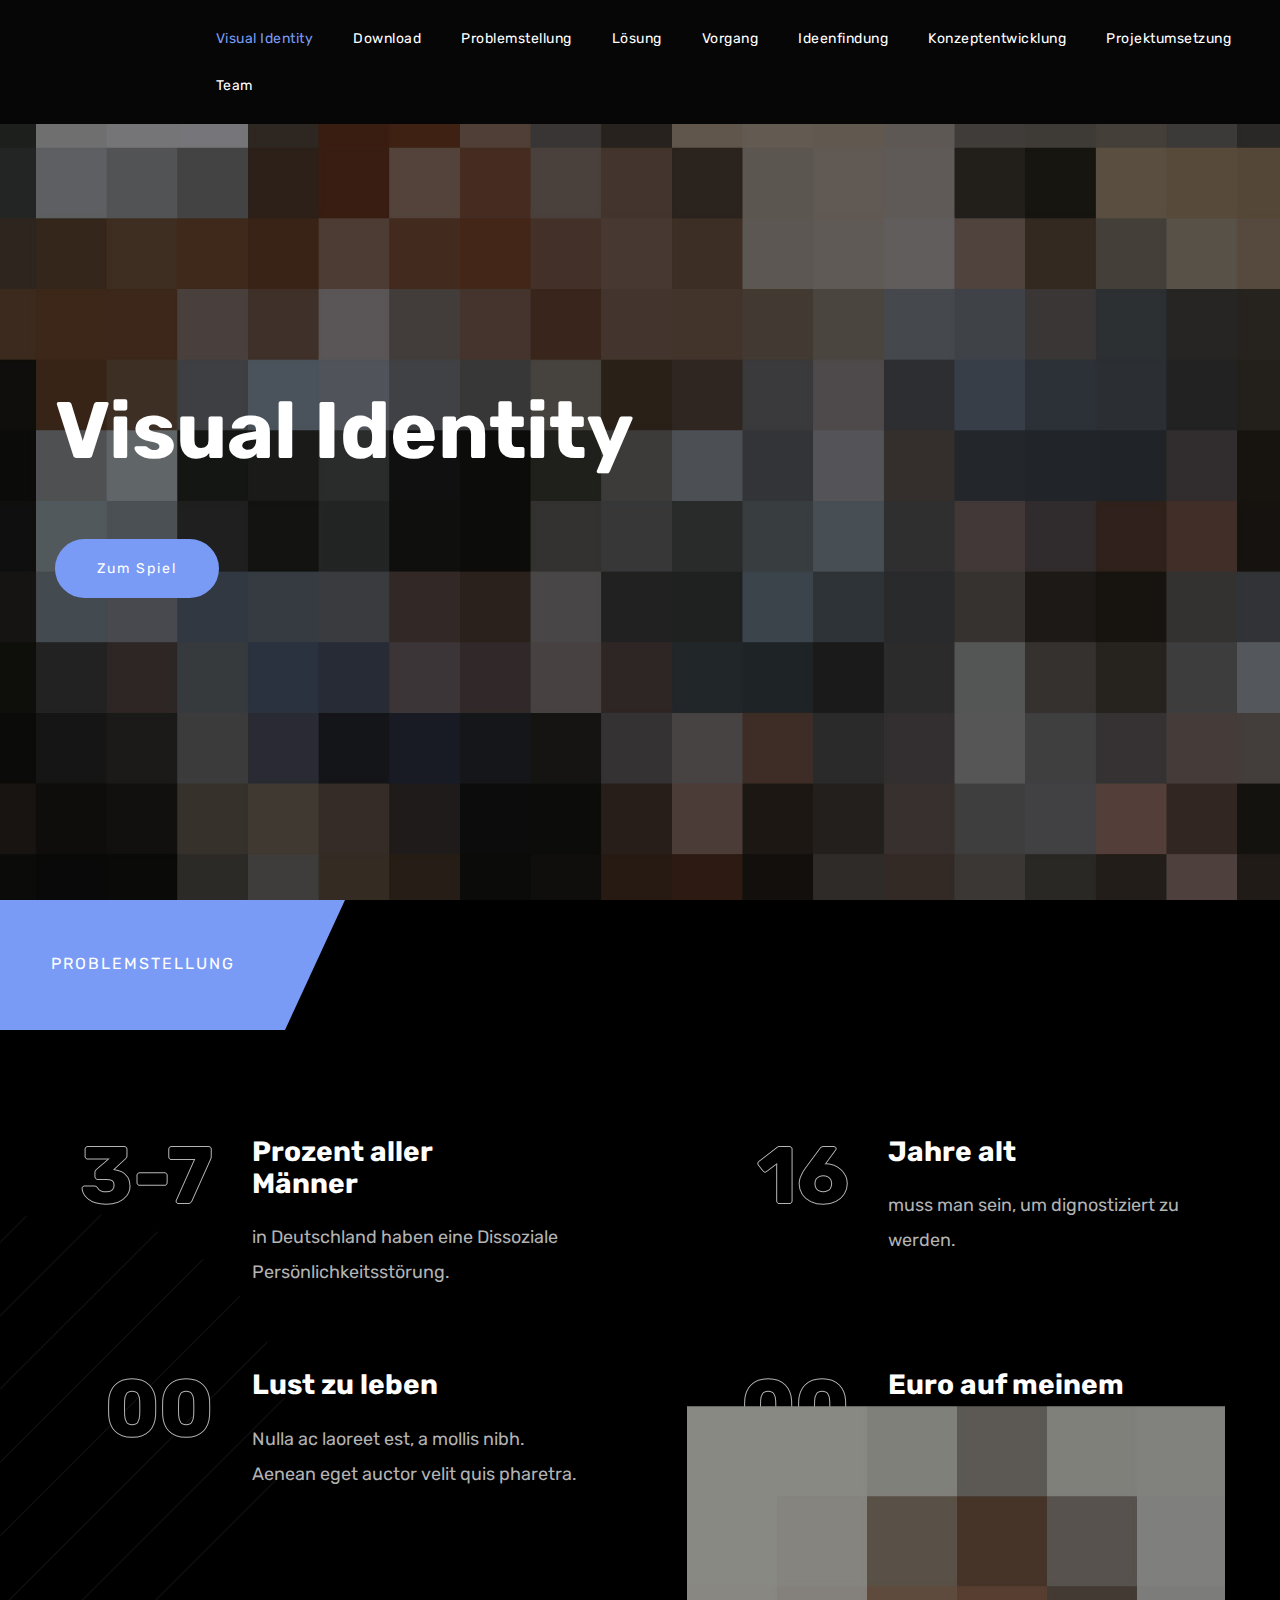
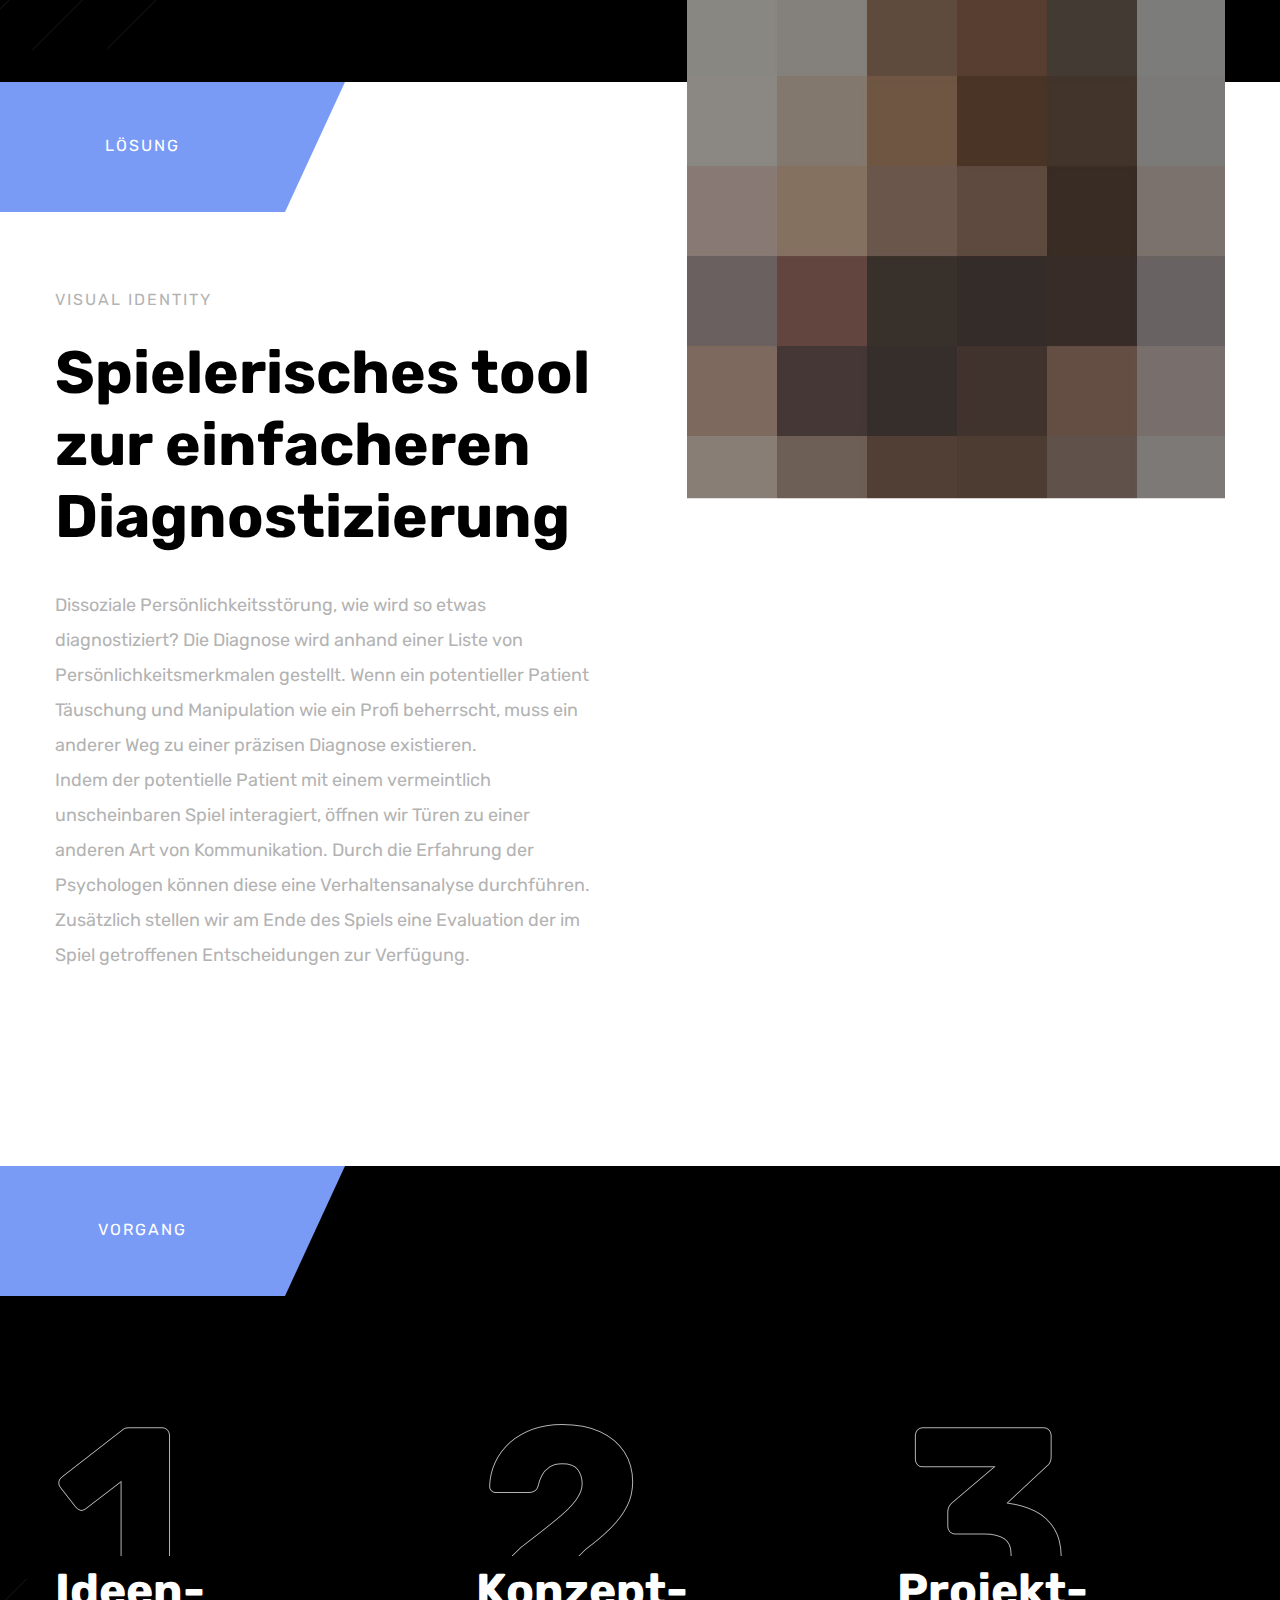
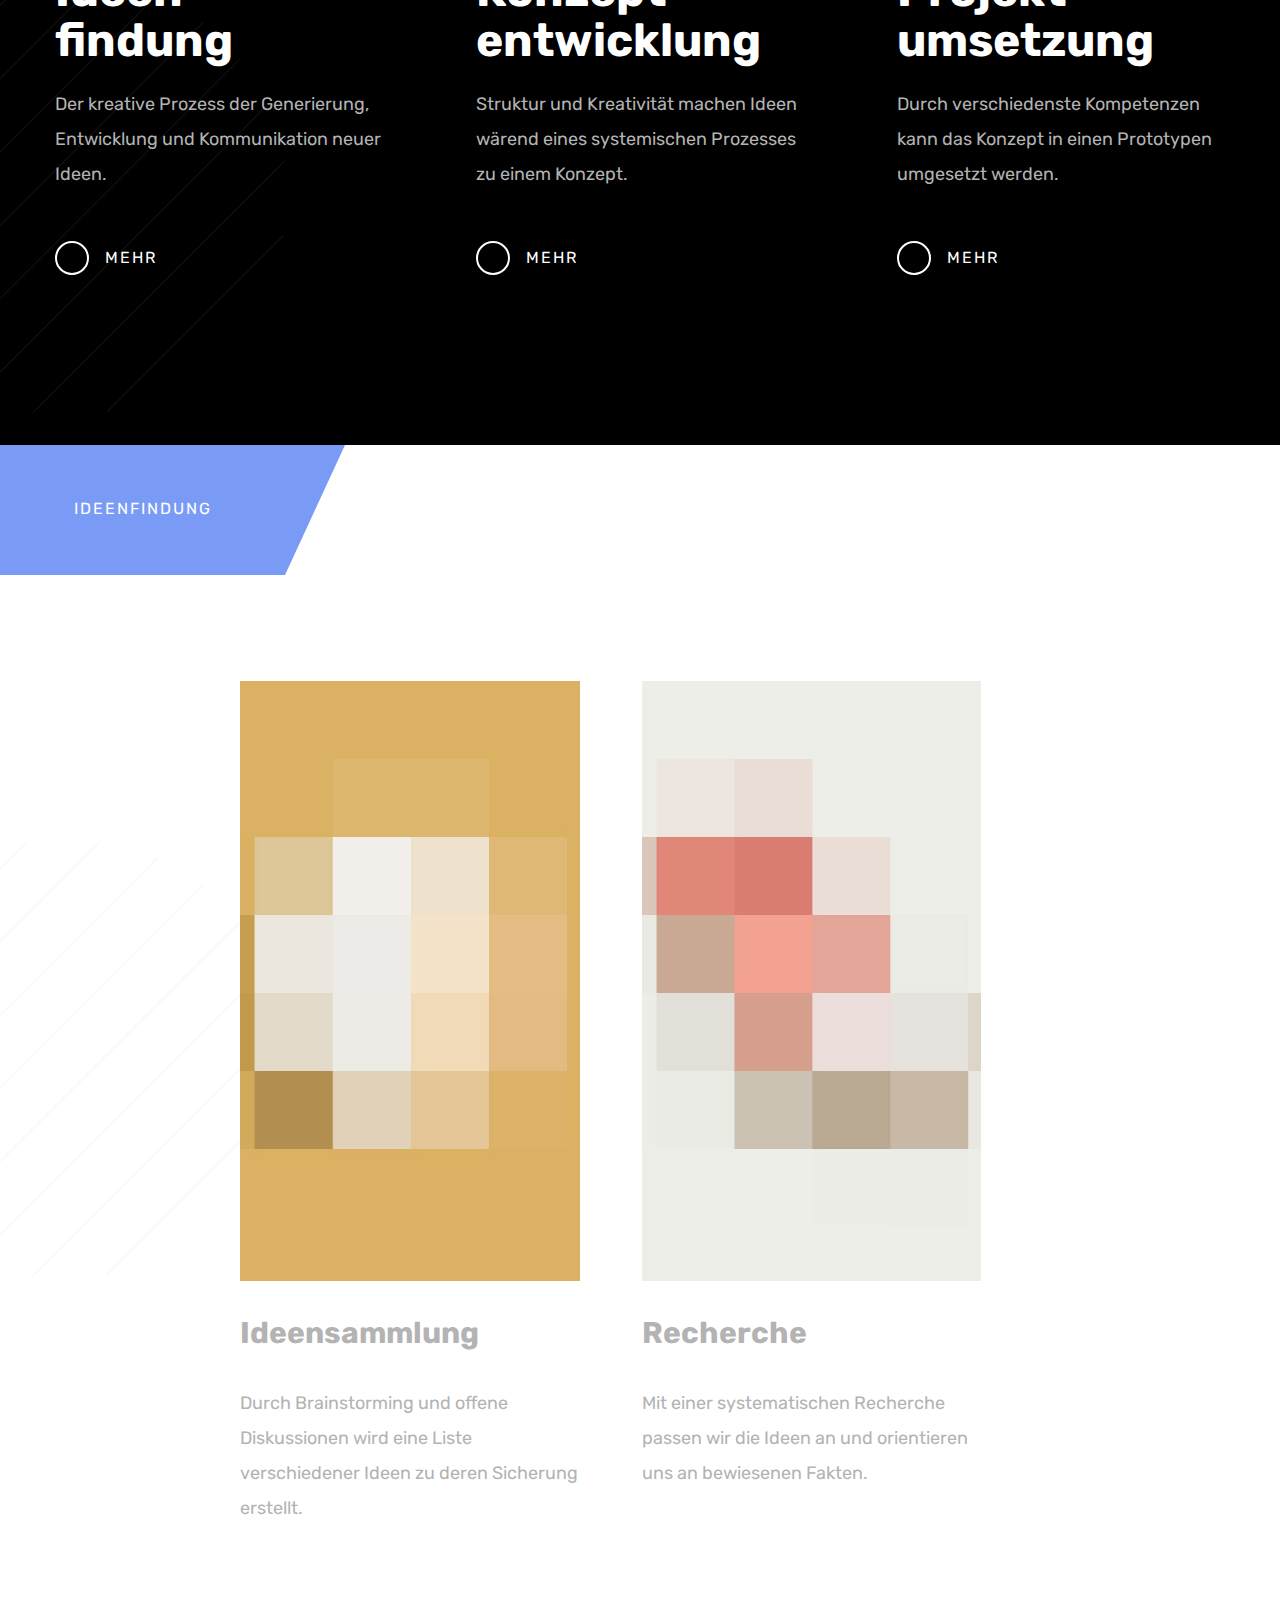
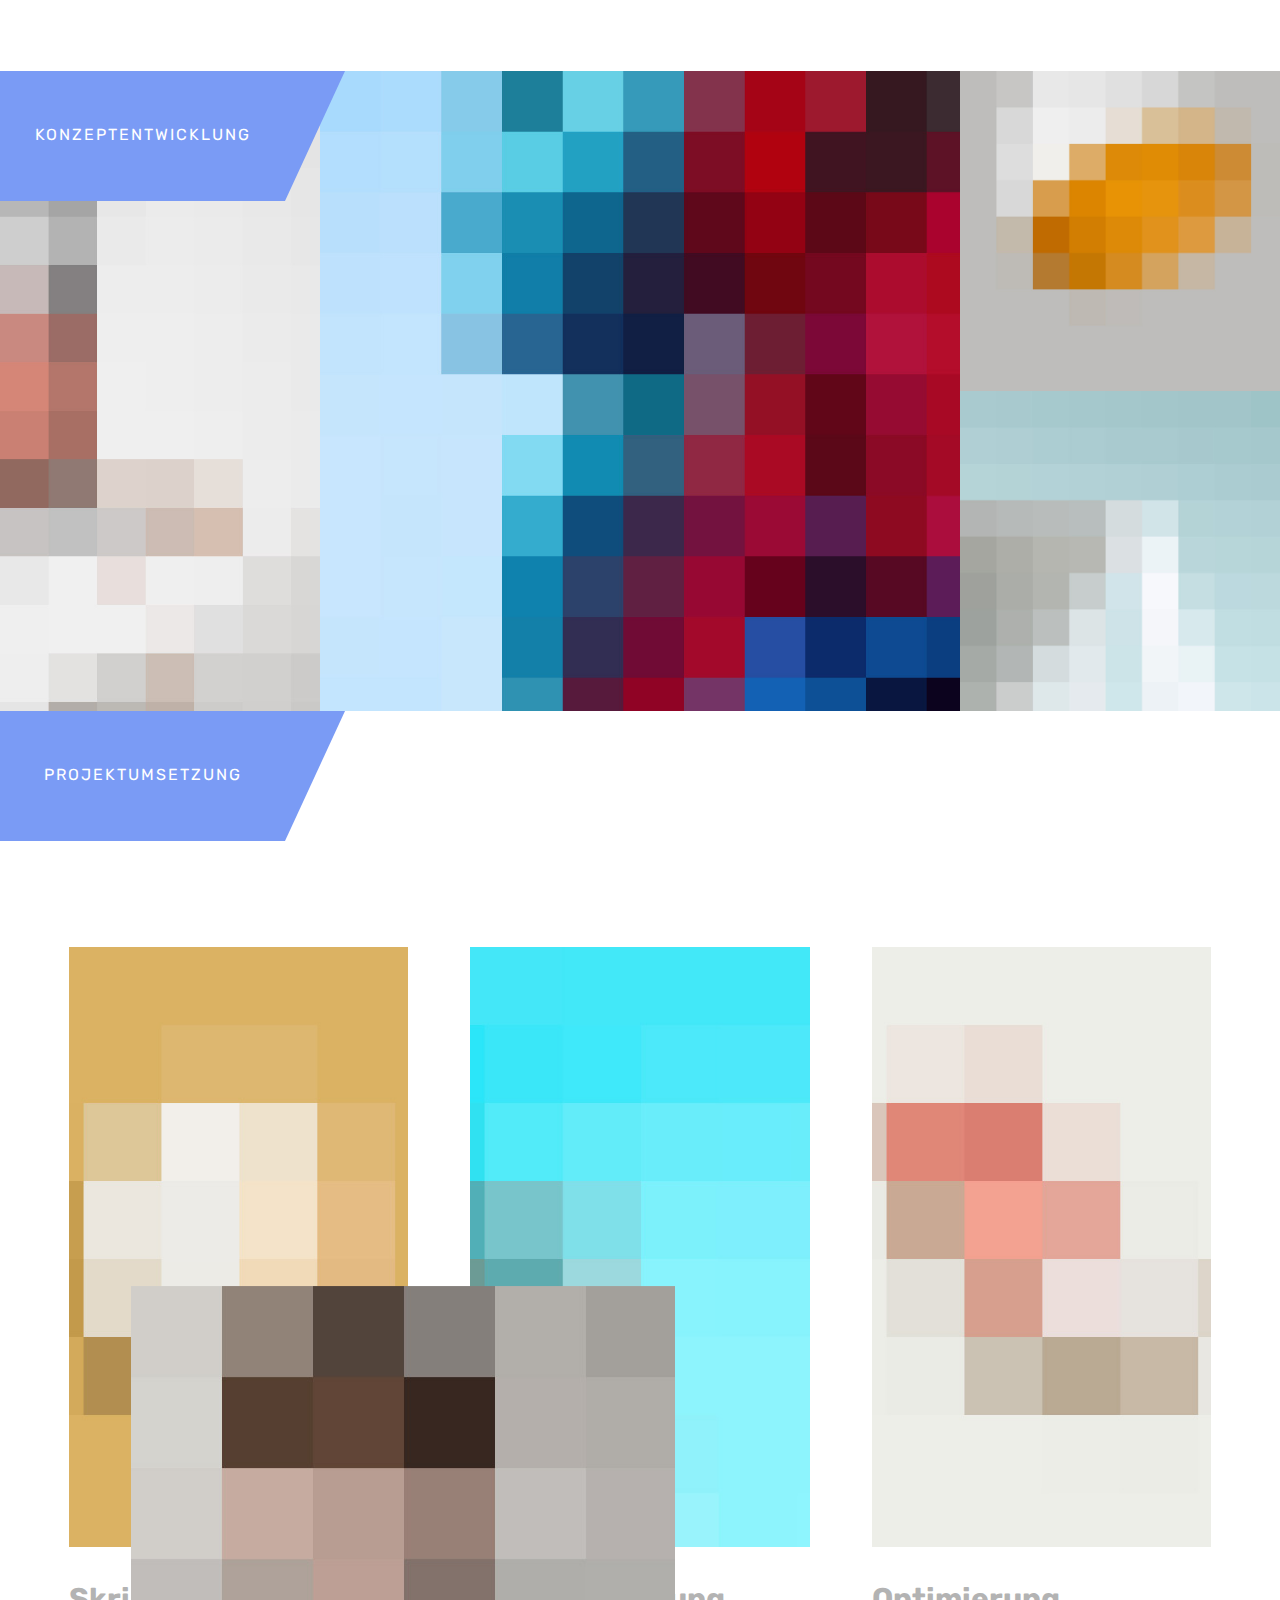
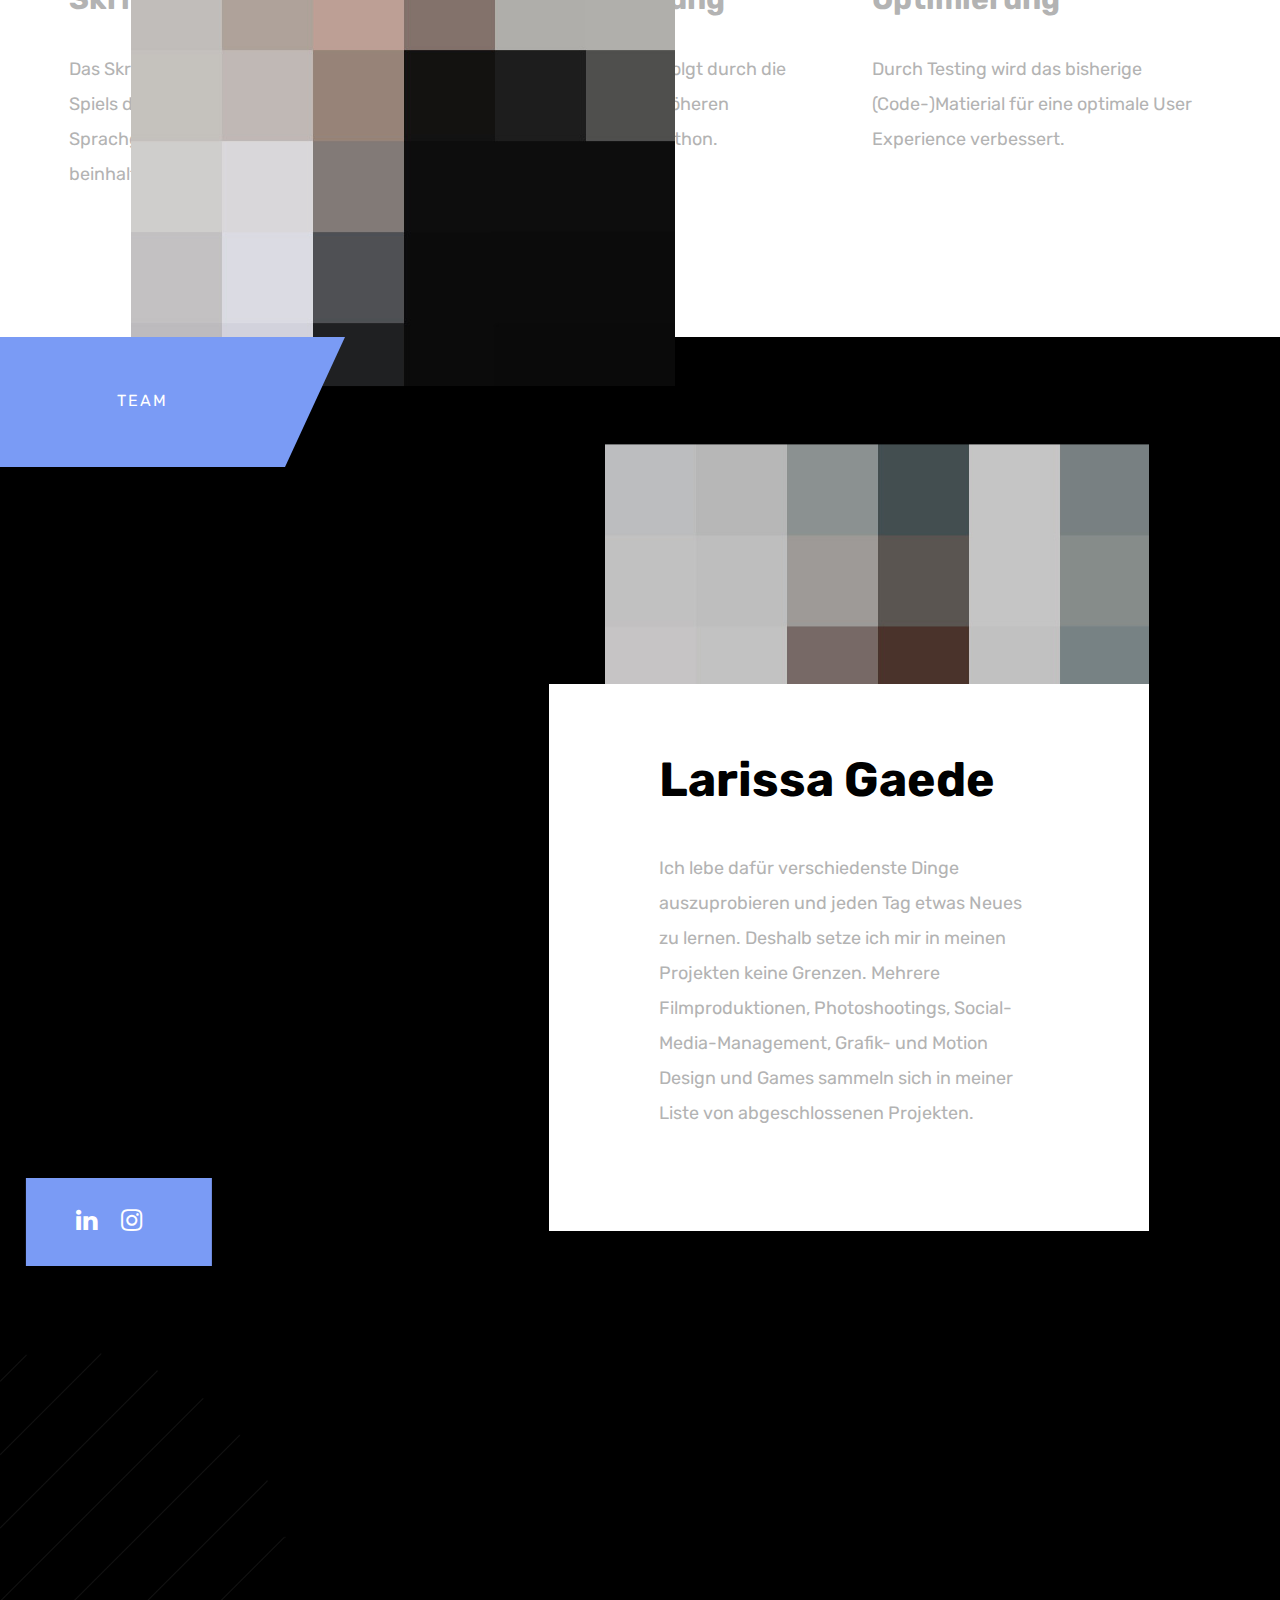
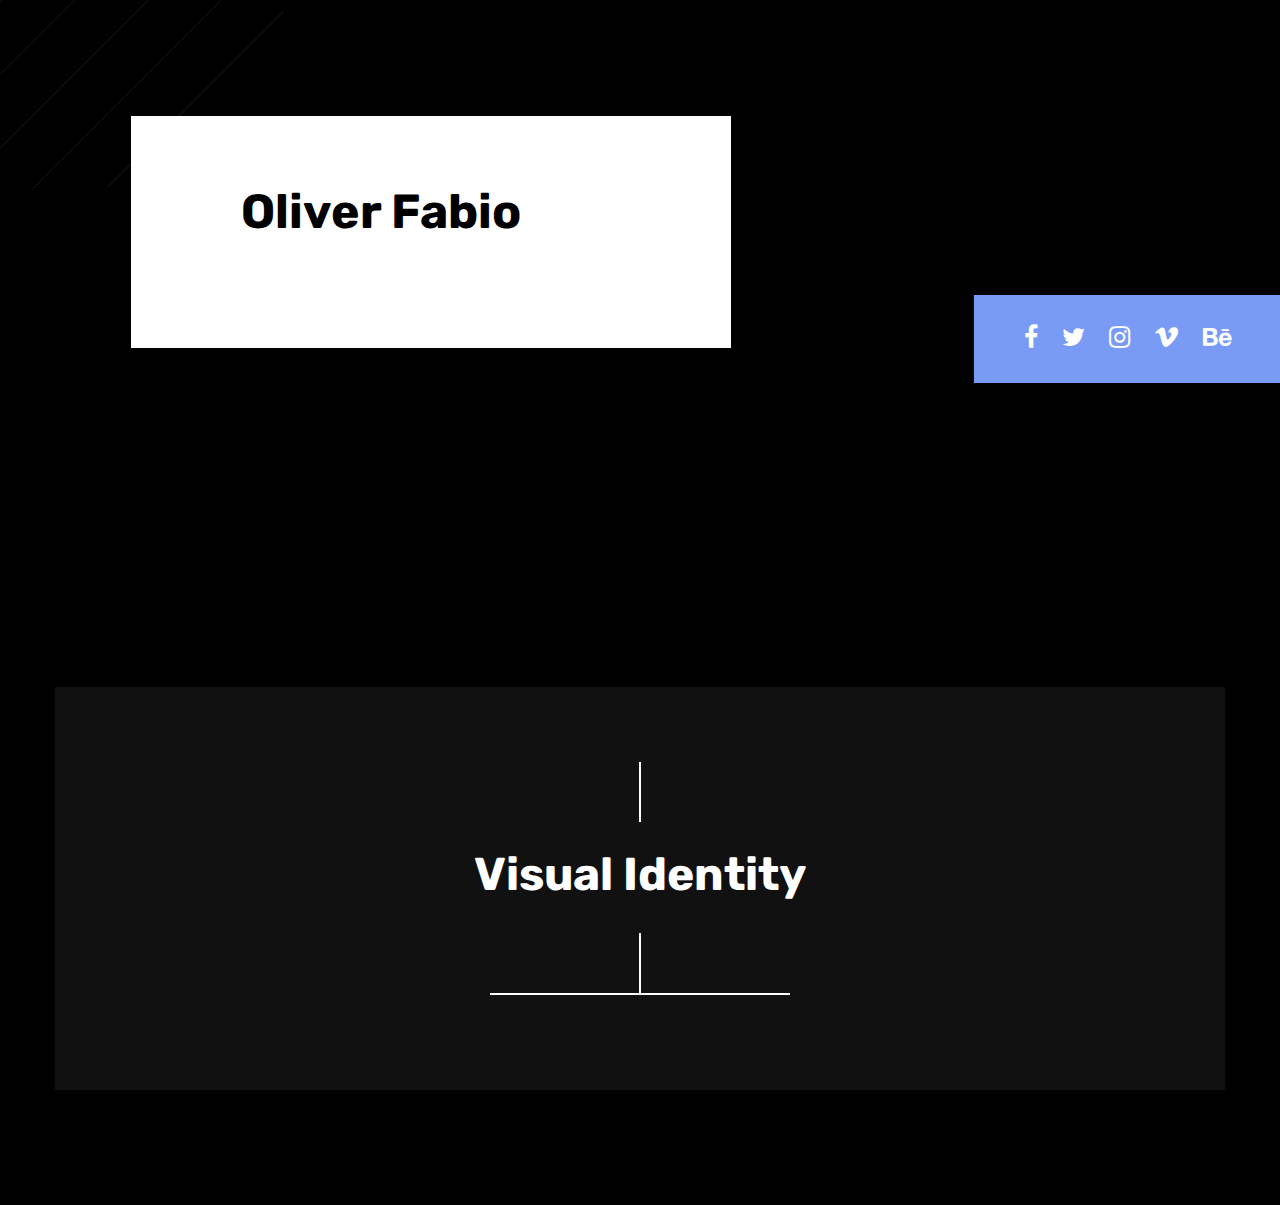
==== commit 24f5c90e: "Verlinkungen verbessert" ====
--- a/index.html
+++ b/index.html
@@ -428,9 +428,11 @@
                     </div>
                     <div class="section-wrapper block content-1170 center-relative">                                                
                         <div class="content-wrapper">
-                            <div class="member member-left">
+                            <div id= "larissa">
+                                <div class="member member-left">
                                 <img src="images/about_item_01.jpg" alt="" data-threshold="0 0" data-jarallax-element="60 0">
                                 <div class="member-info">
+                                    
                                     <h5 class="member-name">Larissa Gaede</h5>
                                     <div class="member-content">
                                         <p>
@@ -438,24 +440,22 @@
                                         </p>
                                         <div class="member-social-holder" data-jarallax-element="0 30">
                                             <div class="social">
-                                                <a href="#" target="_blank">
-                                                    <span class="fa fa-twitter"></span>
-                                                </a>
-                                            </div>
-                                            <div class="social">
-                                                <a href="#" target="_blank">
+                                                <a href="https://www.linkedin.com/in/kindazure/" target="_blank">
+                                                    <span class="fa fa-linkedin"></span>
+                                                </a>
+                                            </div>
+                                            <div class="social">
+                                                <a href="https://www.instagram.com/kindazure/" target="_blank">
                                                     <span class="fa fa-instagram"></span>
                                                 </a>
-                                            </div>
-                                                </a>
-                                            </div>
                                         </div>
+                                        </div>
                                     </div>
                                 </div>
                             </div>
 
                             <br>
-
+                            <div id= "oli">
                             <div class="member big-screen member-right">
                                 <div class="member-info">
                                     <h5 class="member-name">Oliver Fabio</h5>
@@ -492,6 +492,7 @@
                                         </div>
                                     </div>
                                 </div>
+                        
                                 <img src="images/about_item_02.jpg" alt="" data-threshold="0 0" data-jarallax-element="60 0" />
                             </div>
 
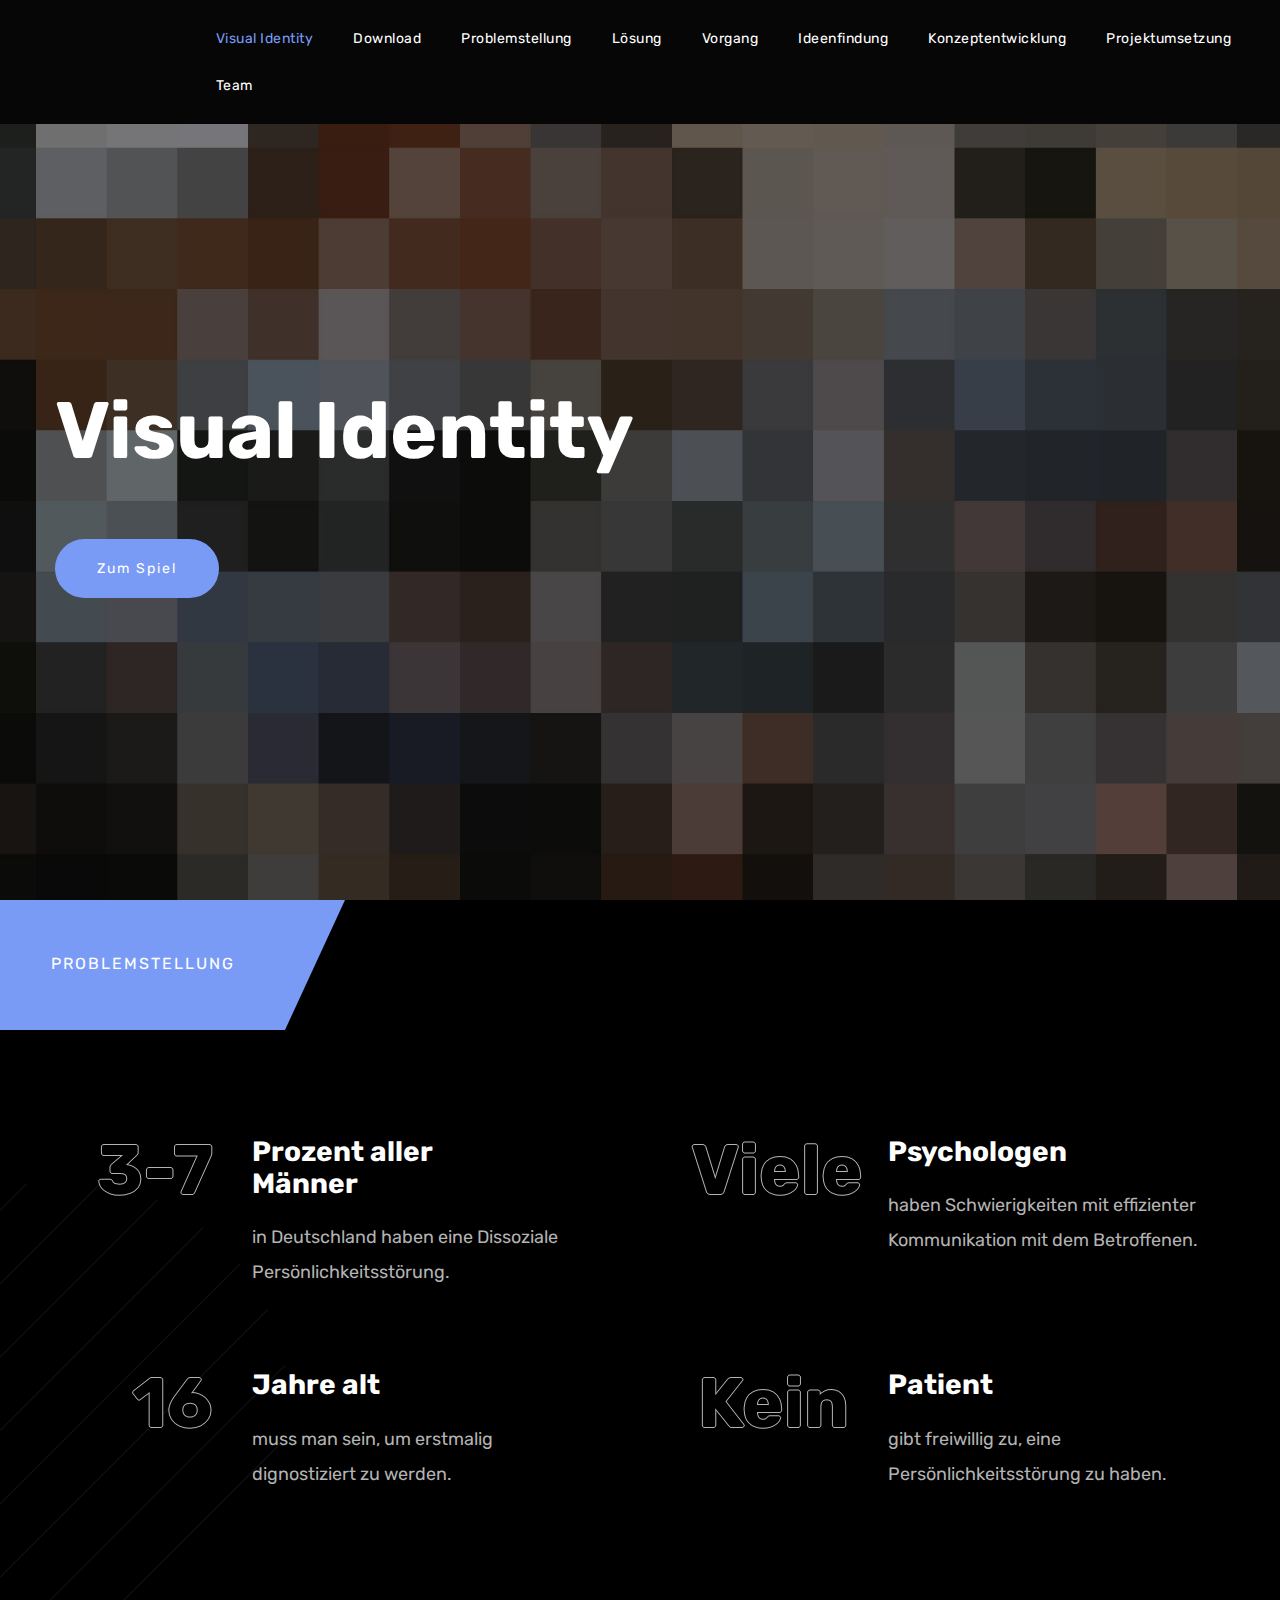
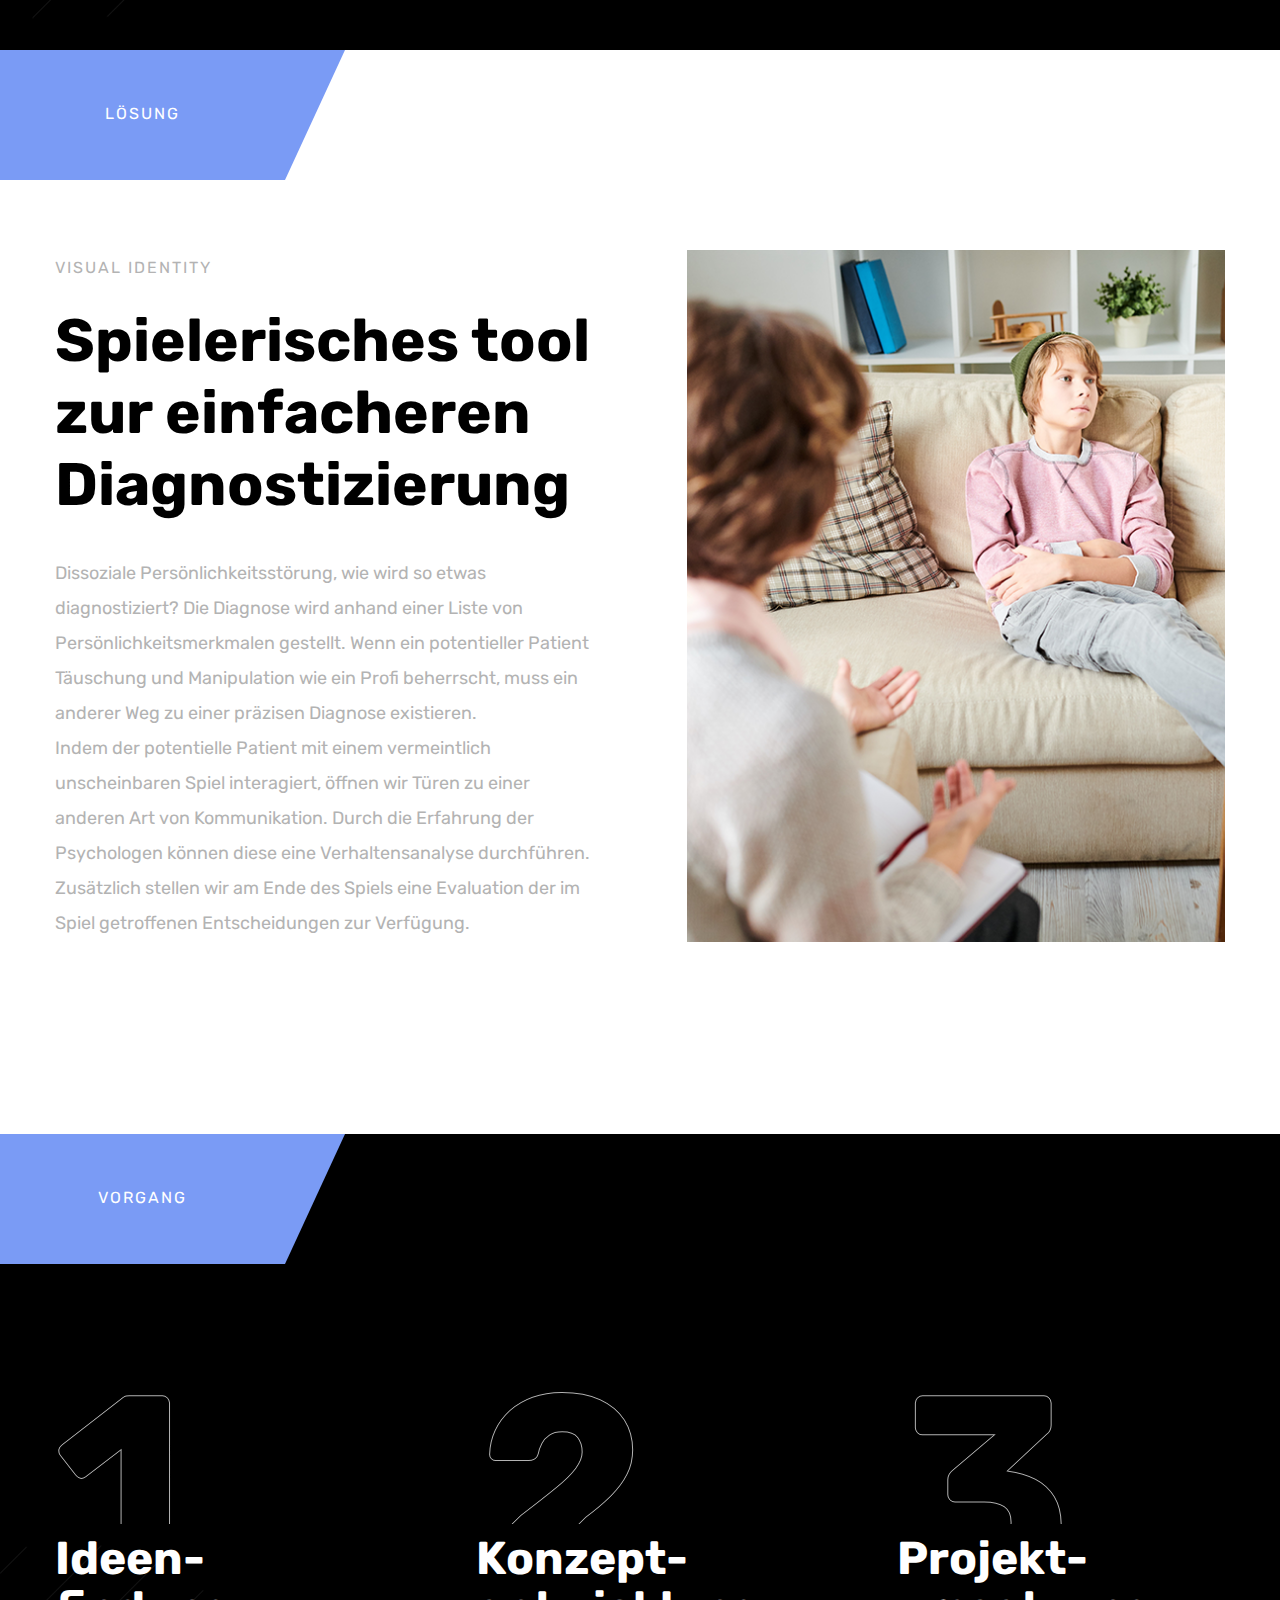
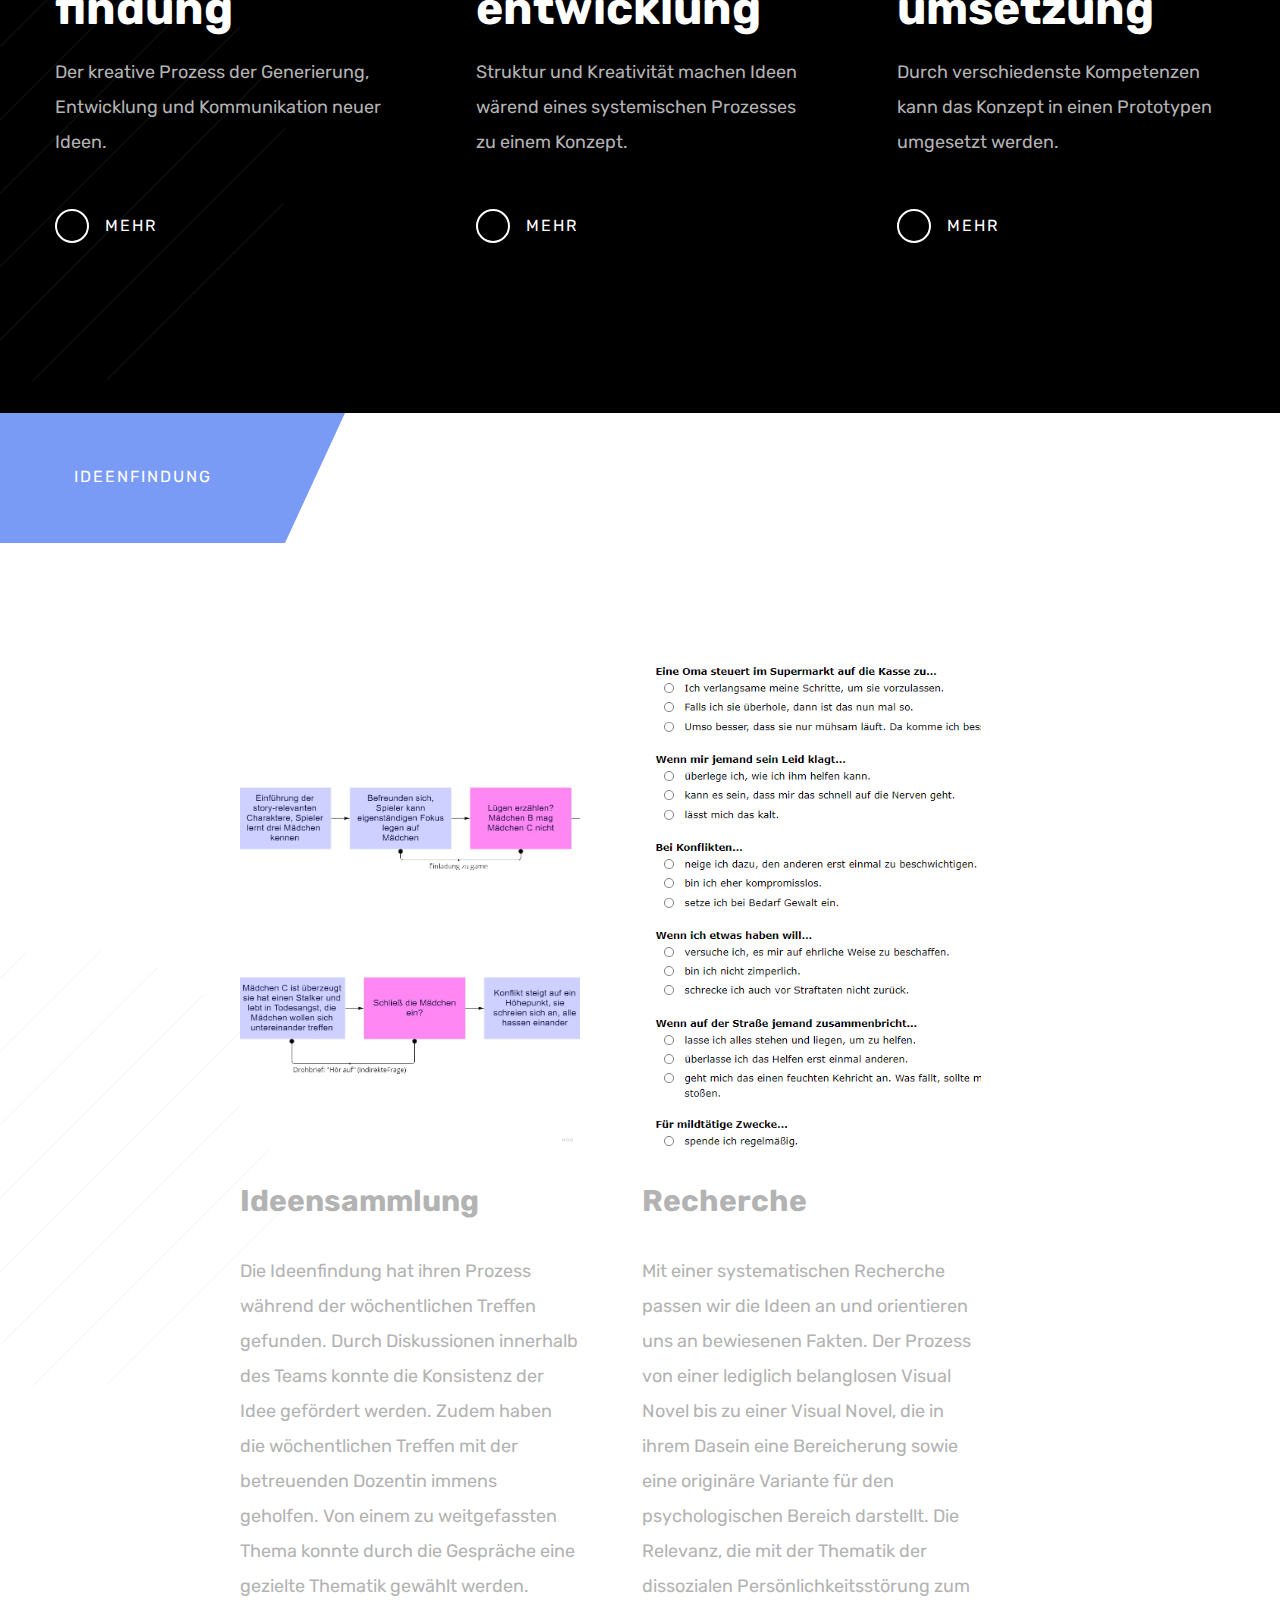
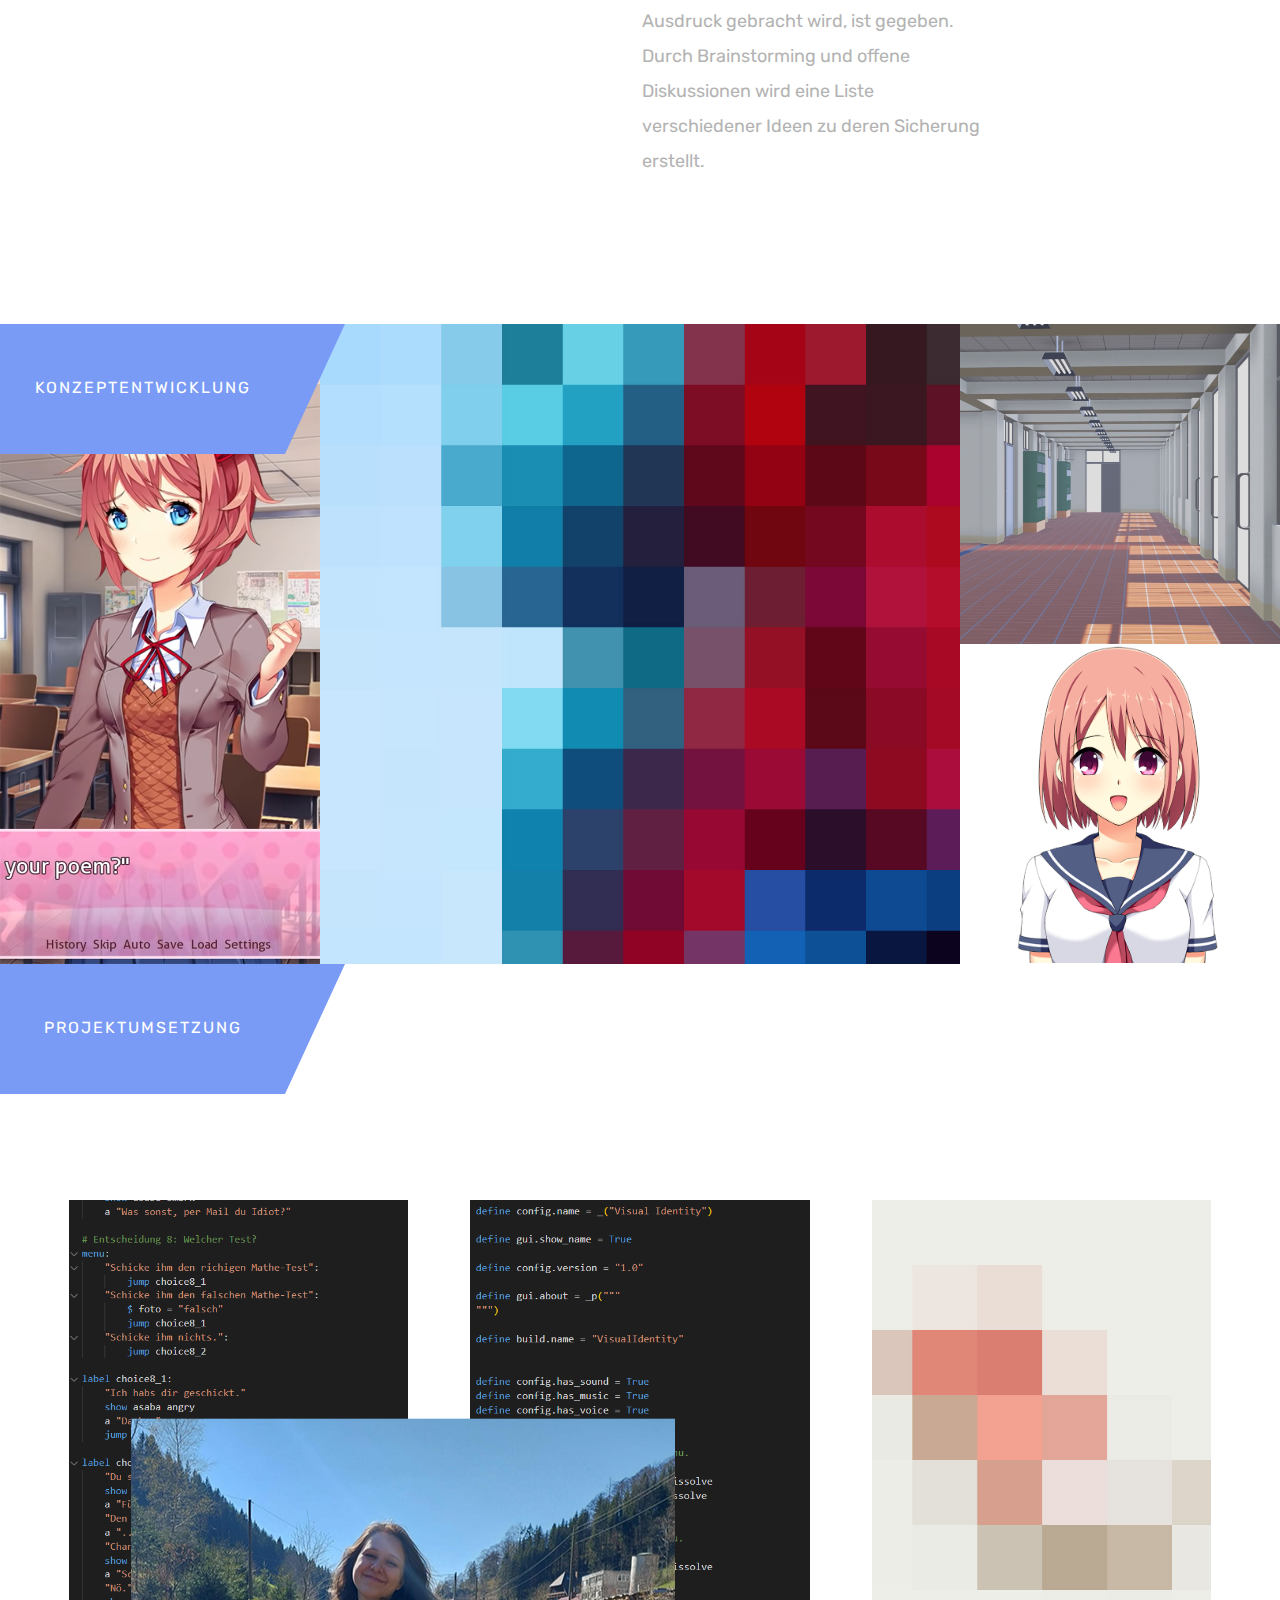
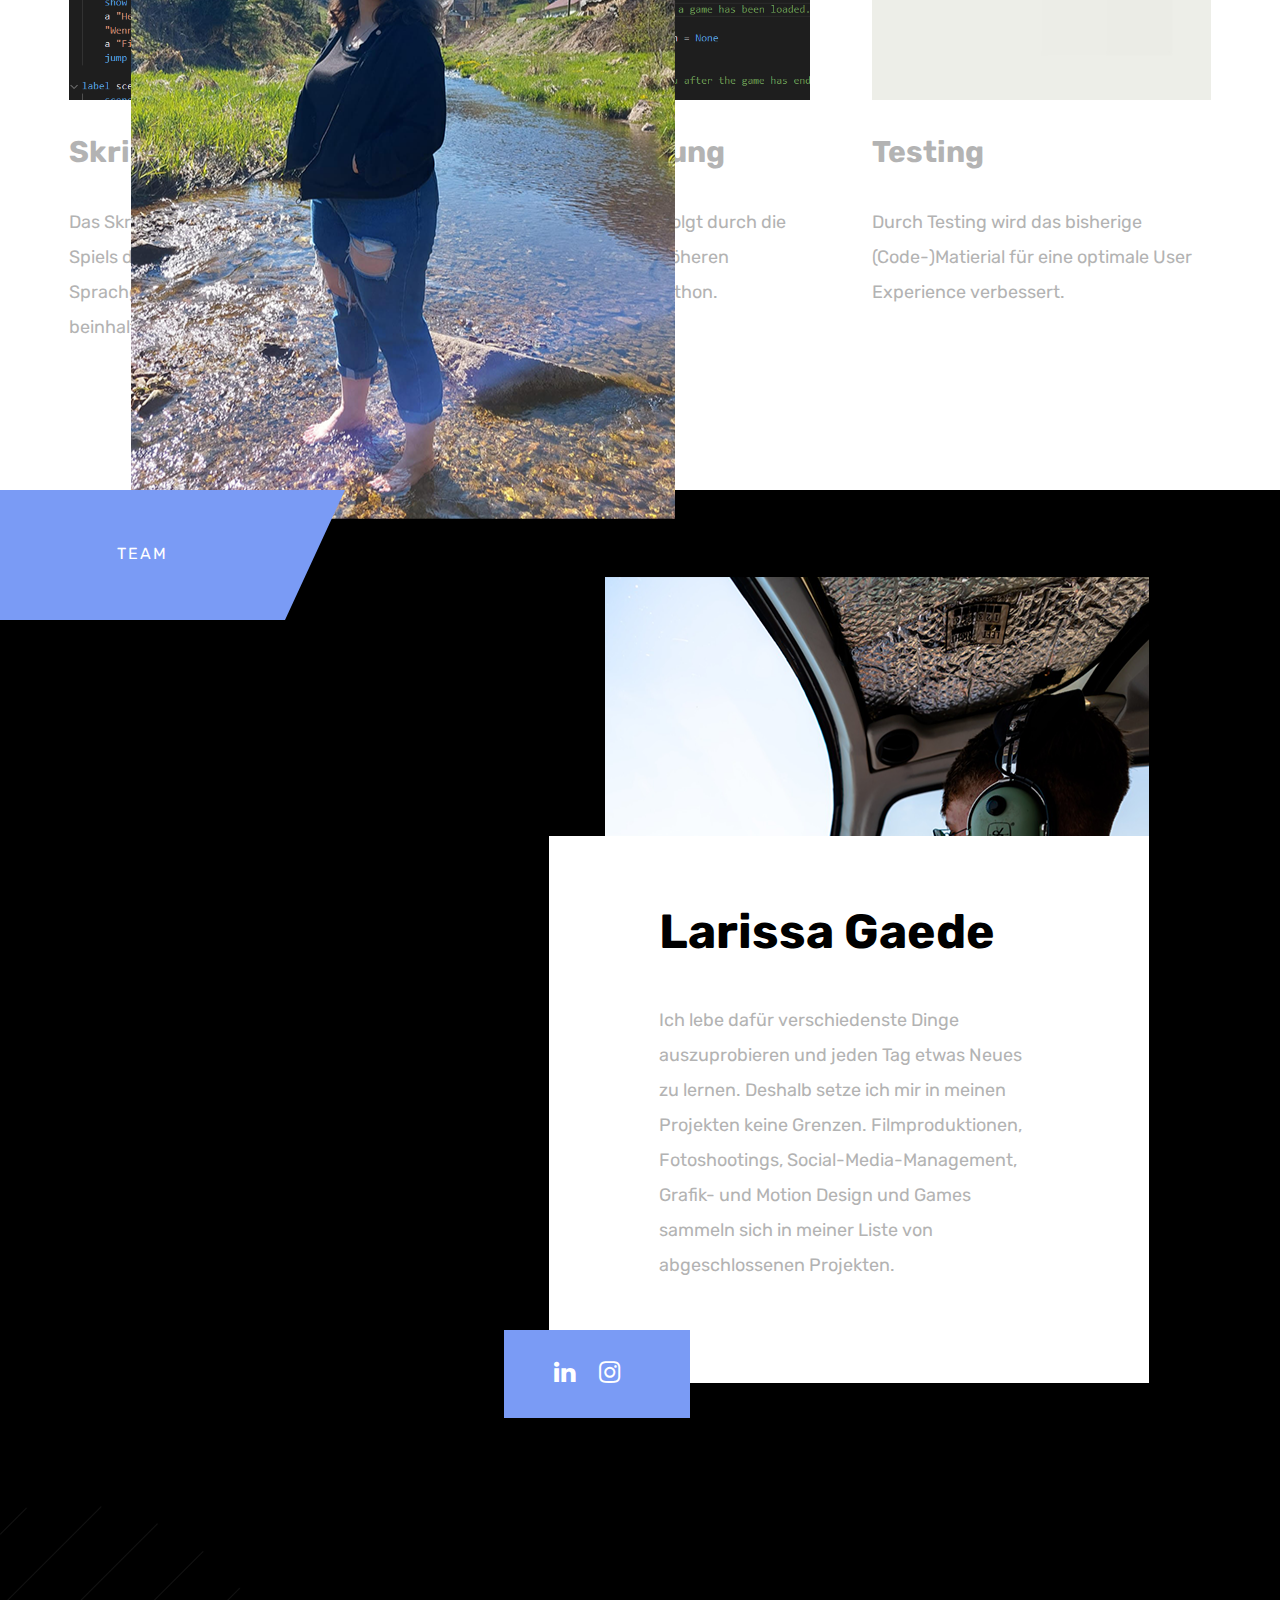
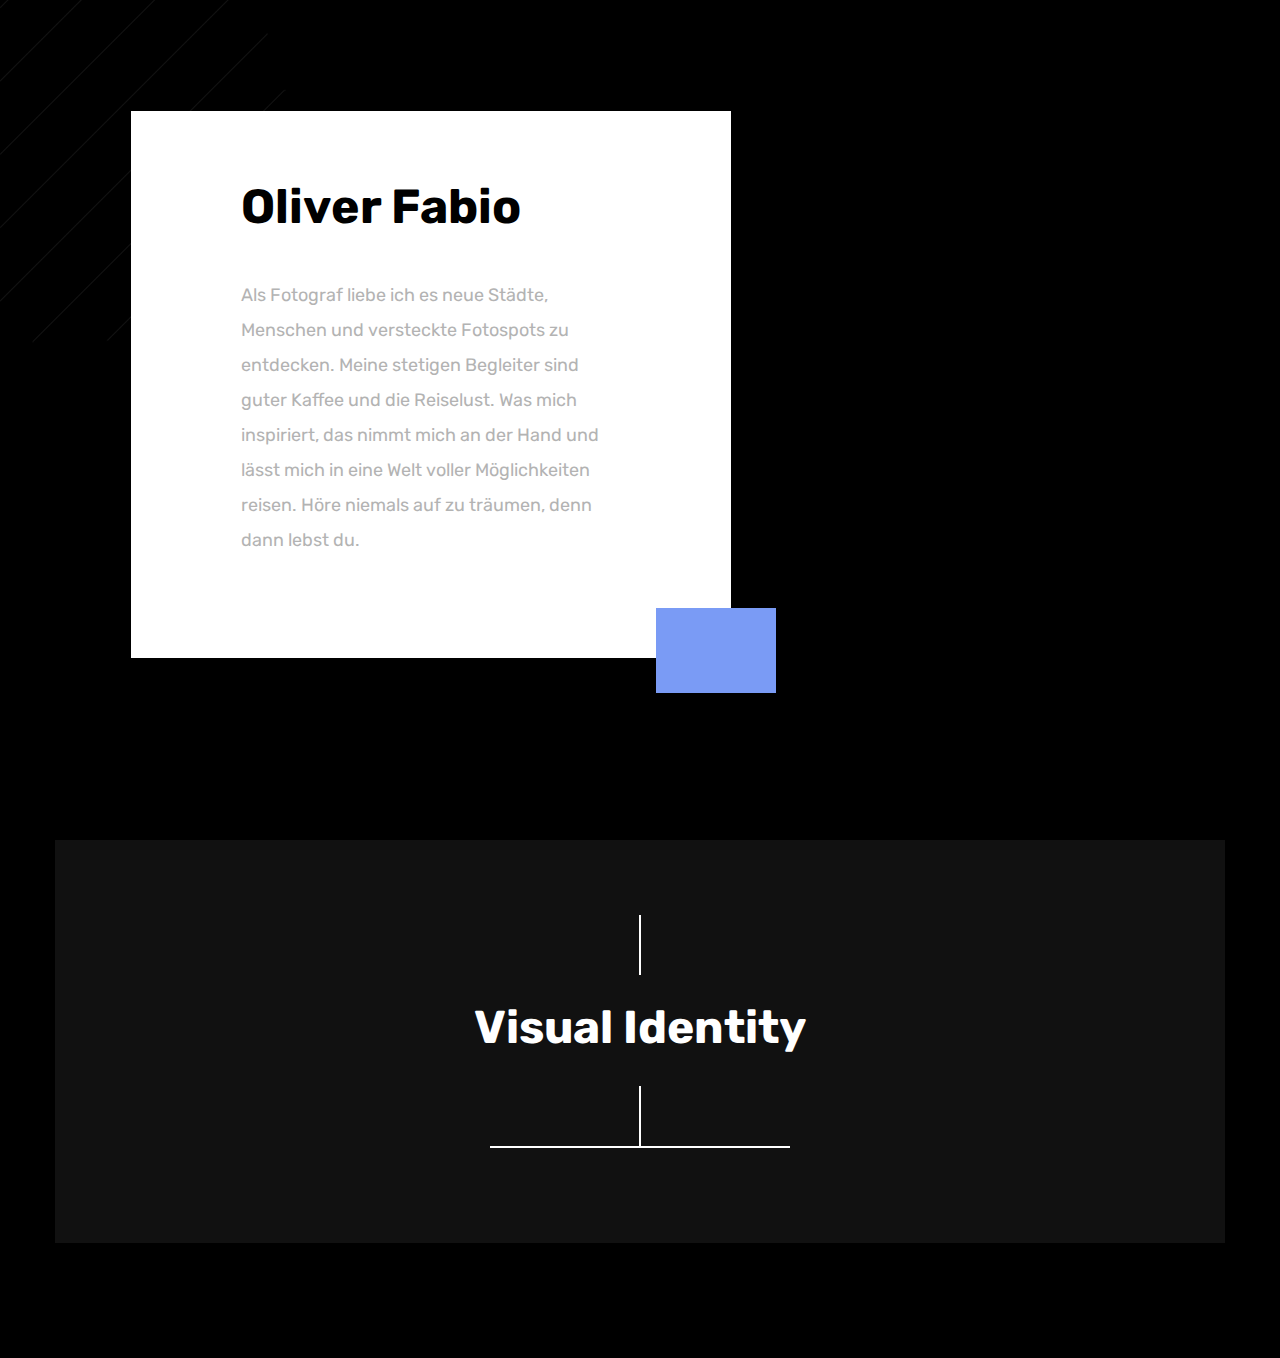
==== commit 8fe1a92d: "Verbesserungen plus Bilder endlich" ====
--- a/index.html
+++ b/index.html
@@ -104,40 +104,39 @@
 
                                 <li class="milestone">
                                     <div class="milestone-info-left">
+                                        <p class="milestone-num">Viele</p>
+                                    </div>
+                                    <div class="milestone-info-right">
+                                        <h5>Psychologen</h5>
+                                        <p class="milestone-text">
+                                            haben Schwierigkeiten mit effizienter Kommunikation mit dem Betroffenen.
+                                        </p>
+                                    </div>
+                                </li>
+
+                                <li class="milestone">
+                                    <div class="milestone-info-left">
                                         <p class="milestone-num">16</p>
                                     </div>
                                     <div class="milestone-info-right">
                                         <h5>Jahre alt</h5>
                                         <p class="milestone-text">
-                                            muss man sein, um dignostiziert zu werden.
+                                            muss man sein, um erstmalig dignostiziert zu werden.
                                         </p>
                                     </div>
                                 </li>
 
                                 <li class="milestone">
                                     <div class="milestone-info-left">
-                                        <p class="milestone-num">00</p>
+                                        <p class="milestone-num">Kein</p>
                                     </div>
                                     <div class="milestone-info-right">
-                                        <h5>Lust zu leben</h5>
+                                        <h5>Patient</h5>
                                         <p class="milestone-text">
-                                            Nulla ac laoreet est, a mollis nibh. Aenean eget auctor velit quis pharetra.
-                                        </p>
-                                    </div>
-                                </li>
-
-                                <li class="milestone">
-                                    <div class="milestone-info-left">
-                                        <p class="milestone-num">00</p>
-                                    </div>
-                                    <div class="milestone-info-right">
-                                        <h5>Euro auf meinem Konto</h5>
-                                        <p class="milestone-text">
-                                            Nulla ac laoreet est, a mollis nibh. Aenean eget auctor velit quis pharetra.
-                                        </p>
-                                    </div>
-                                </li>
-
+                                            gibt freiwillig zu, eine Persönlichkeitsstörung zu haben.
+                                        </p>
+                                    </div>
+                                </li>
                             </ul>
                         </div>                        
                     </div>
@@ -168,8 +167,8 @@
                                 <br>
                             </div>
 
-                            <div class="one_half last" data-threshold="0 0" data-jarallax-element="120 0">
-                                <img src="images/about_01.jpg"/>                     
+                            <div class="one_half last" data-threshold="0 0">
+                                <img src="images/Psychologe.png"/>                     
                             </div>
                             <div class="clear"></div>
                         </div>                        
@@ -262,27 +261,27 @@
 
                                 <article class="relative blog-item-holder-scode">
                                     <div class="post-thumbnail">
-                                        <div class="latest-posts-background-featured-image-holder" data-background-image="images/blog_img_01.jpg"></div>                                        
+                                        <div class="latest-posts-background-featured-image-holder" data-background-image="images/Strukturplanung.jpg"></div>                                        
                                     </div>
                                     <h4 class="entry-title">
                                             Ideensammlung
                                         </a>
                                     </h4>
                                     <div class="excerpt">
-                                        Durch Brainstorming und offene Diskussionen wird eine Liste verschiedener Ideen zu deren Sicherung erstellt. 
+                                        Die Ideenfindung hat ihren Prozess während der wöchentlichen Treffen gefunden. Durch Diskussionen innerhalb des Teams konnte die Konsistenz der Idee gefördert werden. Zudem haben die wöchentlichen Treffen mit der betreuenden Dozentin immens geholfen. Von einem zu weitgefassten Thema konnte durch die Gespräche eine gezielte Thematik gewählt werden. 
                                     </div>
                                 </article>
 
                                 <article class="relative blog-item-holder-scode">
                                     <div class="post-thumbnail">
-                                            <div class="latest-posts-background-featured-image-holder" data-background-image="images/blog_img_02.jpg"></div>                                         
+                                            <div class="latest-posts-background-featured-image-holder" data-background-image="images/Recherche.png"></div>                                         
                                     </div>
                                     <h4 class="entry-title">
                                             Recherche
                                         </a>
                                     </h4>
                                     <div class="excerpt">
-                                        Mit einer systematischen Recherche passen wir die Ideen an und orientieren uns an bewiesenen Fakten.
+                                        Mit einer systematischen Recherche passen wir die Ideen an und orientieren uns an bewiesenen Fakten. Der Prozess von einer lediglich belanglosen Visual Novel bis zu einer Visual Novel, die in ihrem Dasein eine Bereicherung sowie eine originäre Variante für den psychologischen Bereich darstellt. Die Relevanz, die mit der Thematik der dissozialen Persönlichkeitsstörung zum Ausdruck gebracht wird, ist gegeben. Durch Brainstorming und offene Diskussionen wird eine Liste verschiedener Ideen zu deren Sicherung erstellt. 
                                     </div>
                                 </article>
  
@@ -322,9 +321,9 @@
 
                                     <div id="p-item-1" class="grid-item element-item p_one_fourth">
                                         <a class="item-link ajax-portfolio" data-id="1">
-                                            <img src="images/portfolio_item_01.jpg" alt="" />
+                                            <img src="images/DokiDoki.png"/>
                                             <div class="portfolio-text-holder">
-                                                <p class="portfolio-desc">Ein interaktives Buch, in dem man als Spieler situationsbedingte Entscheidungen treffen muss um die Geschichte voranzubringen. Sie existieren schon seit Jahrzehnten in Japan, in den letzten Jahren sind sie auch hier in Europa und Deutschland relativ bekannt geworden.
+                                                <p class="portfolio-desc">Ein interaktives Buch, in dem man als Spieler situations-bedingte Entscheidungen treffen muss um die Geschichte voranzubringen. Sie existieren schon seit Jahrzehnten in Japan, in den letzten Jahren sind sie auch hier in Europa und Deutschland relativ bekannt geworden. <br><br>Die individuellen Interessen eines Jugendlichen werden innerhalb des Spiels durch Handlungsstränge klar gemacht. Die Wünsche, die sich entwickeln, können durch das aktive Handeln und Eingreifen in den Entscheidungsverlauf innerhalb der Story gegeben werden. 
                                                 </p>
                                                 <p class="portfolio-title">Visual Novel</p>
                                             </div>
@@ -333,9 +332,9 @@
 
                                     <div id="p-item-2" class="grid-item element-item p_one_half">
                                         <a class="item-link ajax-portfolio" data-id="2">
-                                            <img src="images/portfolio_item_02.jpg" alt="" />
+                                            <img src="images/portfolio_item_02.jpg"/>
                                             <div class="portfolio-text-holder">
-                                                <p class="portfolio-desc">Text</p>
+                                                <p class="portfolio-desc">Das Spiel „Visual Identity“ soll anhand seiner Handlungsstränge helfen, eine dissoziale Persönlichkeitsstörung spielerisch zu erkennen. <br>Oftmals ist eine Diagnose nur durch ein Gespräch nicht einfach. <br>Der Nutzenaspekt liegt zudem darin, dass der behandelnde Psychologe den Patienten besser kennen lernen kann und neue Zugänge für zukünftige Kommunikation schafft. <br><br>Wie reagiert der Patient auf bestimmte Handlungsstränge beziehungsweise innerhalb der Story auf auftretende Ereignisse? <br>Was löst es in ihm aus und welche Folgeentscheidung trifft er? <br><br> Um der diagnostizierenden Person optimale Voraussetzungen zu schaffen, ist ein funktionierendes Skript essentiell. Die Sprache darf nicht zu professionell klingen, sondern muss locker sein, wobei hier die Gefahr besteht die Charaktere und damit das gesamte Spiel durch unpassende Sprache lächerlich zu machen. Hier gilt es also auf bestimmte Dinge zu achten, wie Grammatik, Abkürzungen, Anglizismen oder multikulturell geprägte Szenenwörter in einen Kontext zu binden, der von allen Jugendlichen verstanden wird.</p>
                                                 <p class="portfolio-title">Skript</p>
                                             </div>
                                         </a>
@@ -343,9 +342,9 @@
 
                                     <div id="p-item-3" class="grid-item element-item p_one_fourth">
                                         <a class="item-link ajax-portfolio" data-id="3">
-                                            <img src="images/portfolio_item_03.jpg" alt="" />
+                                            <img src="images/gang_rechts.jpg"/>
                                             <div class="portfolio-text-holder">
-                                                <p class="portfolio-desc">Text </p>
+                                                <p class="portfolio-desc">Der Stil der Hintergründe bezieht sich, wie die Charactere, an den Anime-Stil. Selbst wer noch nie einen Anime geschaut hat, kennt trotzdem den Stil. <br><br> 3D-Modelle und CGI gewinnen durch ihre Einfachheit an Bekanntheit in der Anime-Produktion .</p>
                                                 <p class="portfolio-title">Hintergründe</p>
                                             </div>
                                         </a>
@@ -353,9 +352,9 @@
 
                                     <div id="p-item-4" class="grid-item element-item p_one_fourth">
                                         <a class="item-link ajax-portfolio" href="portfolio-4.html" data-id="4">
-                                            <img src="images/portfolio_item_04.jpg" alt="" />
+                                            <img src="images/niko.png"/>
                                             <div class="portfolio-text-holder">
-                                                <p class="portfolio-desc">Text</p>
+                                                <p class="portfolio-desc">Durch den Bekanntheitsgrad des Visual Novel Stils ist die Motivation gegeben, das Spiel zu spielen. <br><br>Darüber hinaus gewährleisten wir durch die Verwendung von generischem Bildmaterial, dass Ablenkungen aufgrund der Ästhetik minimiert werden.</p>
                                                 <p class="portfolio-title">Character-Design</p>
                                             </div>
                                         </a>
@@ -379,7 +378,7 @@
 
                                 <article class="relative blog-item-holder-scode">
                                     <div class="post-thumbnail">
-                                            <div class="latest-posts-background-featured-image-holder" data-background-image="images/blog_img_01.jpg"></div>                                           
+                                            <div class="latest-posts-background-featured-image-holder" data-background-image="images/Skript.png"></div>                                           
                                     </div>
                                     <h4 class="entry-title">
                                             Skript
@@ -391,7 +390,7 @@
 
                                 <article class="relative blog-item-holder-scode">
                                     <div class="post-thumbnail">
-                                            <div class="latest-posts-background-featured-image-holder" data-background-image="images/blog_img_03.jpg"></div>                                          
+                                            <div class="latest-posts-background-featured-image-holder" data-background-image="images/Code.png"></div>                                          
                                     </div>
                                     <h4 class="entry-title">
                                             Programmierung
@@ -406,7 +405,7 @@
                                             <div class="latest-posts-background-featured-image-holder" data-background-image="images/blog_img_02.jpg"></div>                                           
                                     </div>
                                     <h4 class="entry-title">
-                                            Optimierung
+                                            Testing
                                     </h4>
                                     <div class="excerpt">
                                         Durch Testing wird das bisherige (Code-)Matierial für eine optimale User Experience verbessert.
@@ -430,15 +429,15 @@
                         <div class="content-wrapper">
                             <div id= "larissa">
                                 <div class="member member-left">
-                                <img src="images/about_item_01.jpg" alt="" data-threshold="0 0" data-jarallax-element="60 0">
+                                <img src="images/larissa.png" alt="" data-threshold="0 0" data-jarallax-element="60 0">
                                 <div class="member-info">
                                     
                                     <h5 class="member-name">Larissa Gaede</h5>
                                     <div class="member-content">
                                         <p>
-                                            Ich lebe dafür verschiedenste Dinge auszuprobieren und jeden Tag etwas Neues zu lernen. Deshalb setze ich mir in meinen Projekten keine Grenzen. Mehrere Filmproduktionen, Photoshootings, Social-Media-Management, Grafik- und Motion Design und Games sammeln sich in meiner Liste von abgeschlossenen Projekten.
-                                        </p>
-                                        <div class="member-social-holder" data-jarallax-element="0 30">
+                                            Ich lebe dafür verschiedenste Dinge auszuprobieren und jeden Tag etwas Neues zu lernen. Deshalb setze ich mir in meinen Projekten keine Grenzen. Filmproduktionen, Fotoshootings, Social-Media-Management, Grafik- und Motion Design und Games sammeln sich in meiner Liste von abgeschlossenen Projekten.
+                                        </p>
+                                        <div class="member-social-holder">
                                             <div class="social">
                                                 <a href="https://www.linkedin.com/in/kindazure/" target="_blank">
                                                     <span class="fa fa-linkedin"></span>
@@ -461,39 +460,17 @@
                                     <h5 class="member-name">Oliver Fabio</h5>
                                     <div class="member-content">
                                         <p>
-                                            
-                                        </p>
-                                        <div class="member-social-holder" data-jarallax-element="0 -30">
+                                            Als Fotograf liebe ich es neue Städte, Menschen und versteckte Fotospots zu entdecken. Meine stetigen Begleiter sind guter Kaffee und die Reiselust. Was mich inspiriert, das nimmt mich an der Hand und lässt mich in eine Welt voller Möglichkeiten reisen. Höre niemals auf zu träumen, denn dann lebst du.
+                                        </p>
+                                        <div class="member-social-holder"> 
                                             <div class="social">
-                                                <a href="#" target="_blank">
-                                                    <span class="fa fa-facebook"></span>
-                                                </a>
-                                            </div>
-                                            <div class="social">
-                                                <a href="#" target="_blank">
-                                                    <span class="fa fa-twitter"></span>
-                                                </a>
-                                            </div>
-                                            <div class="social">
-                                                <a href="#" target="_blank">
-                                                    <span class="fa fa-instagram"></span>
-                                                </a>
-                                            </div>
-                                            <div class="social">
-                                                <a href="#" target="_blank">
-                                                    <span class="fa fa-vimeo"></span>
-                                                </a>
-                                            </div>
-                                            <div class="social">
-                                                <a href="#" target="_blank">
-                                                    <span class="fa fa-behance"></span>
-                                                </a>
+                                                
                                             </div>
                                         </div>
                                     </div>
                                 </div>
                         
-                                <img src="images/about_item_02.jpg" alt="" data-threshold="0 0" data-jarallax-element="60 0" />
+                                <img src="images/oli.png" alt="" data-threshold="0 0" data-jarallax-element="60 0" />
                             </div>
 
                             <br>
@@ -513,7 +490,7 @@
             </footer>
         </div>
 
-        <!--Load JavaScript-->
+        <!--JavaScript-->
         <script src="js/jquery.js"></script>			                                       
         <script src="js/jquery.sticky.js"></script>			                                       
         <script src="js/tipper.js"></script>			                                       
--- a/style.css
+++ b/style.css
@@ -875,7 +875,7 @@
 
 .blog-item-holder-scode {
     margin: 30px 0;
-    width: 27%;
+    width: 25%;
     display: inline-block;
     margin-right: 8%;
     vertical-align: text-top;
@@ -910,7 +910,7 @@
 
 .latest-posts-background-featured-image-holder {
     width: 100%;
-    height: 600px;
+    height: 500px;
     background-repeat: no-repeat;
     background-size: cover;
     background-position: center center;
@@ -1006,20 +1006,21 @@
     line-height: 170%;
     margin-bottom: 0;
     font-weight: 700;
-    color: #b3b3b3;
+    color: #949494;
 }
 
 .portfolio-desc {
     font-size: 18px;
     line-height: 22px;
-    color: #b3b3b3;
+    color: #ffffff;
     letter-spacing: 2px;
     margin-bottom: 20px;
+    margin-right: 45px;
 }
 
 .grid-item a.item-link:hover:after, 
 .grid-item a.item-link:hover .portfolio-text-holder {
-    opacity: 1;
+    opacity: .9;
 }
 
 .portfolio-content h1 {
@@ -1395,7 +1396,7 @@
 }
 
 p.milestone-num {
-    font-size: 80px;
+    font-size: 70px;
     line-height: 100%;
     font-weight: 700;
     position: relative;
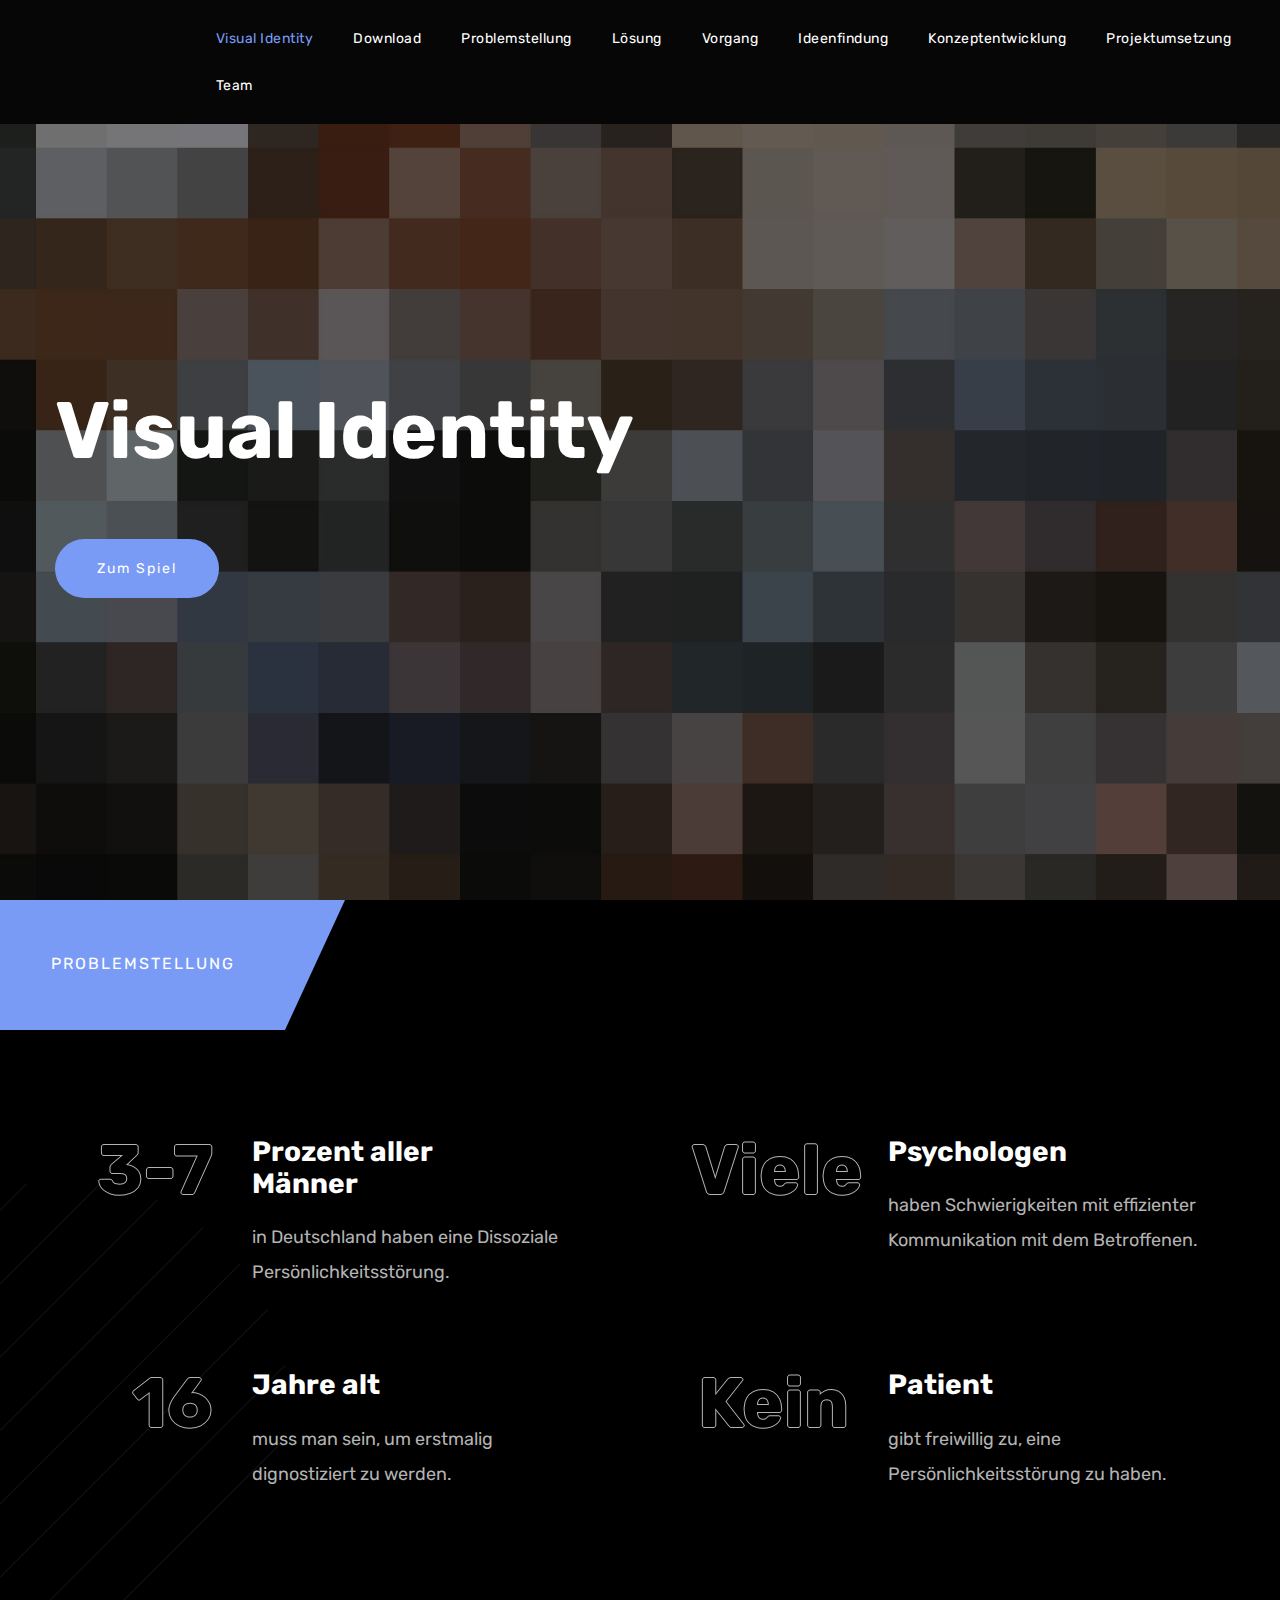
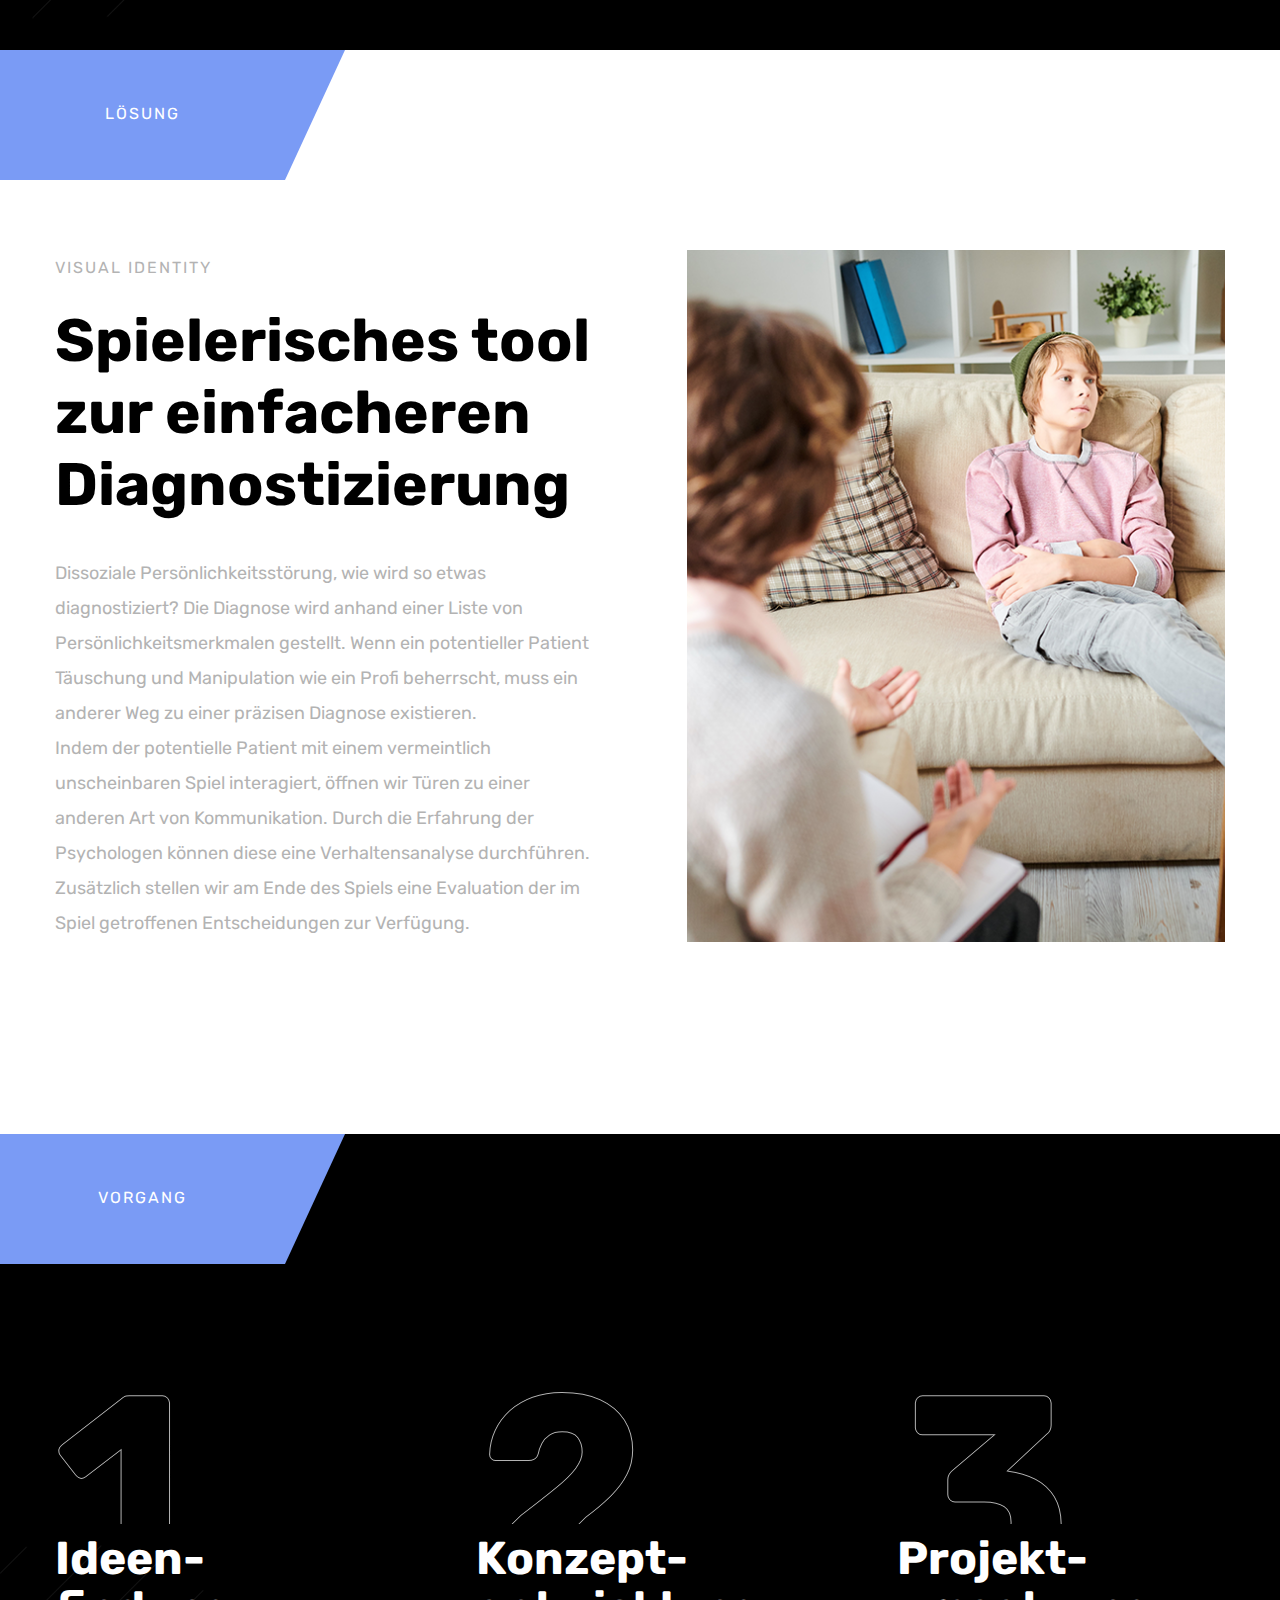
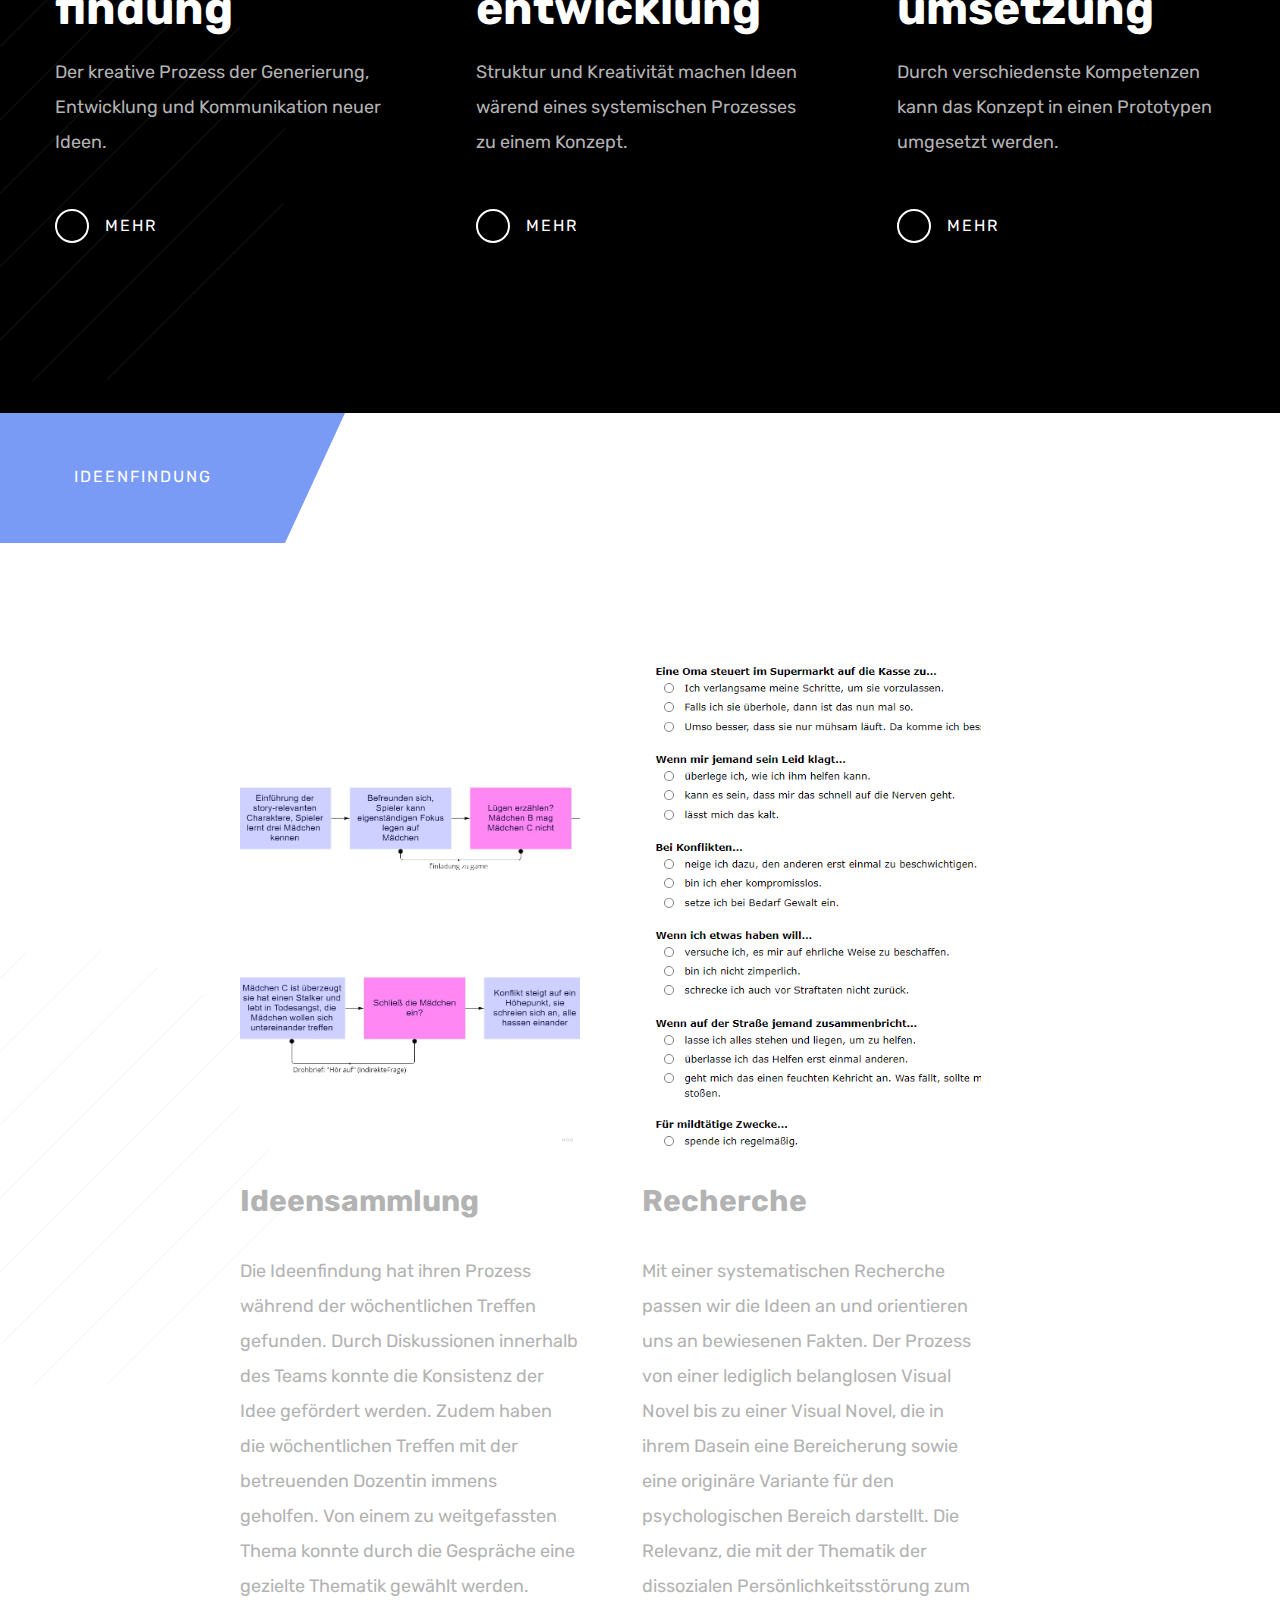
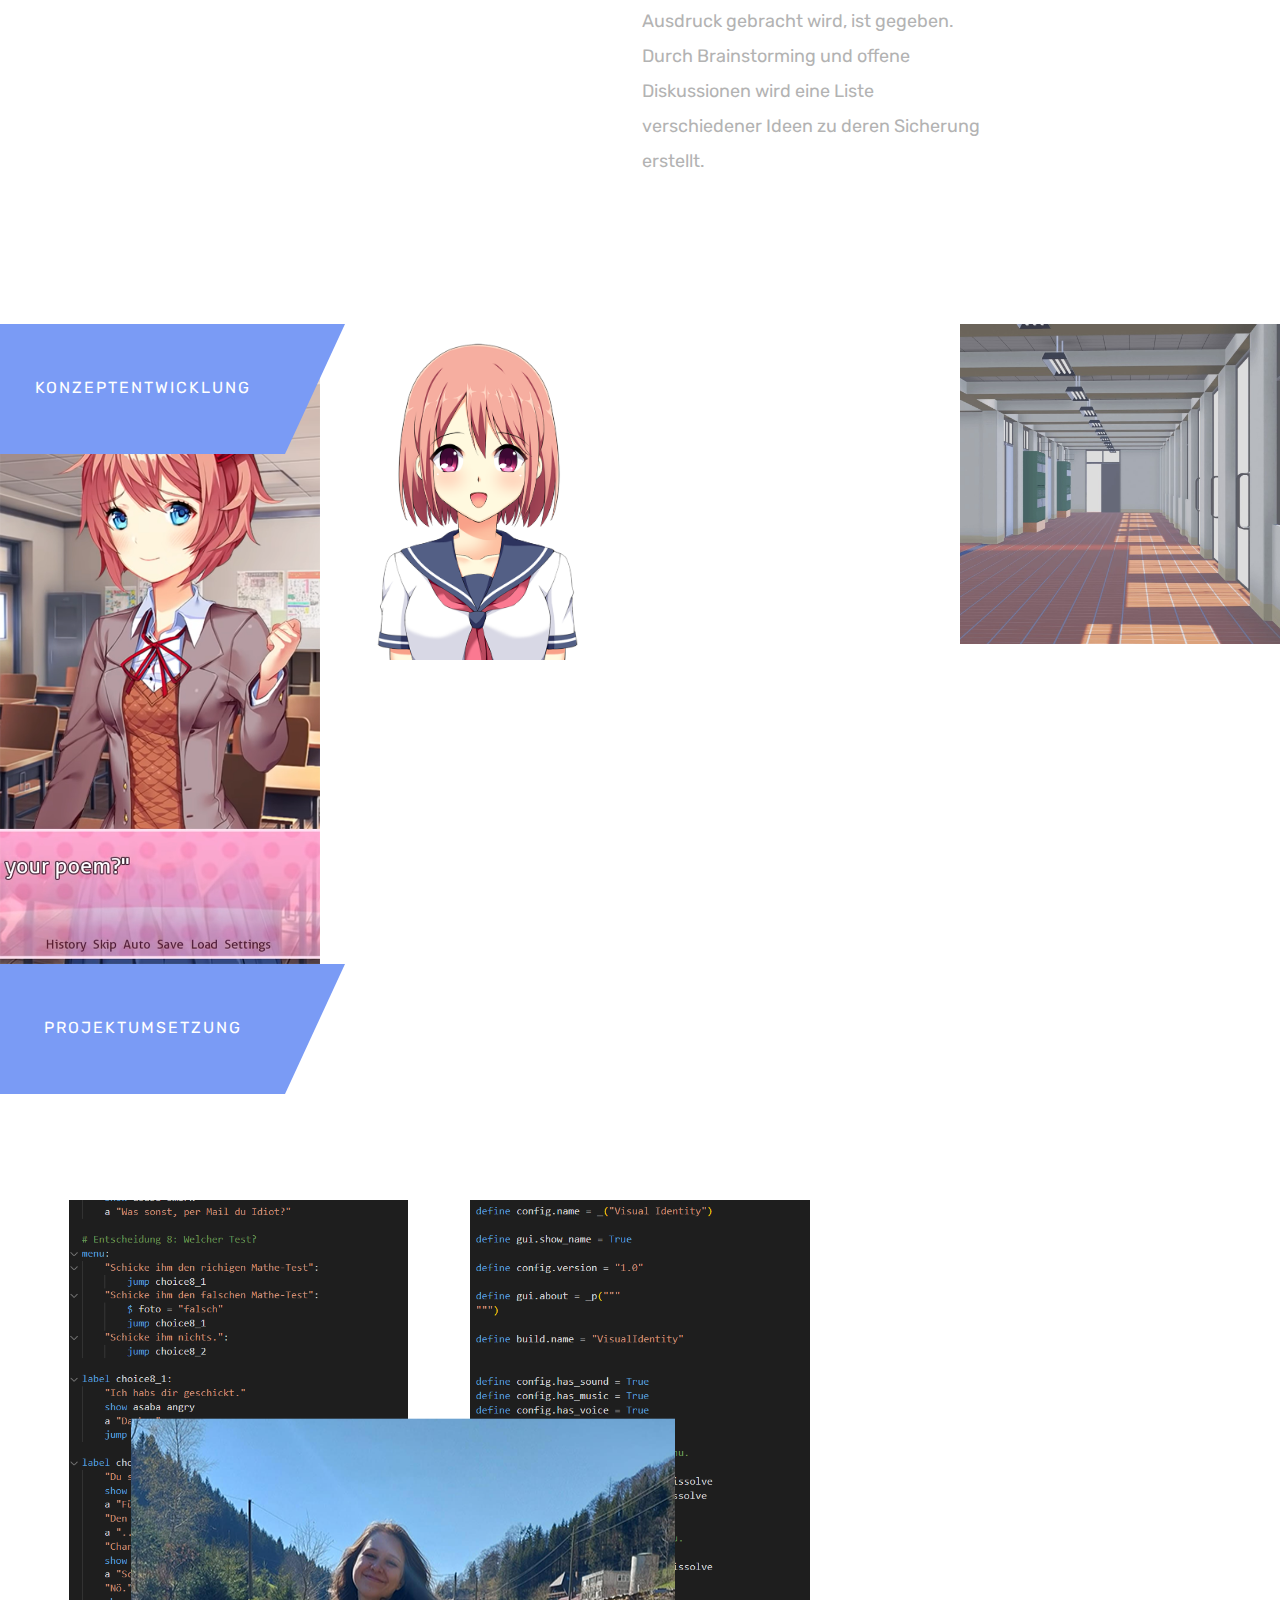
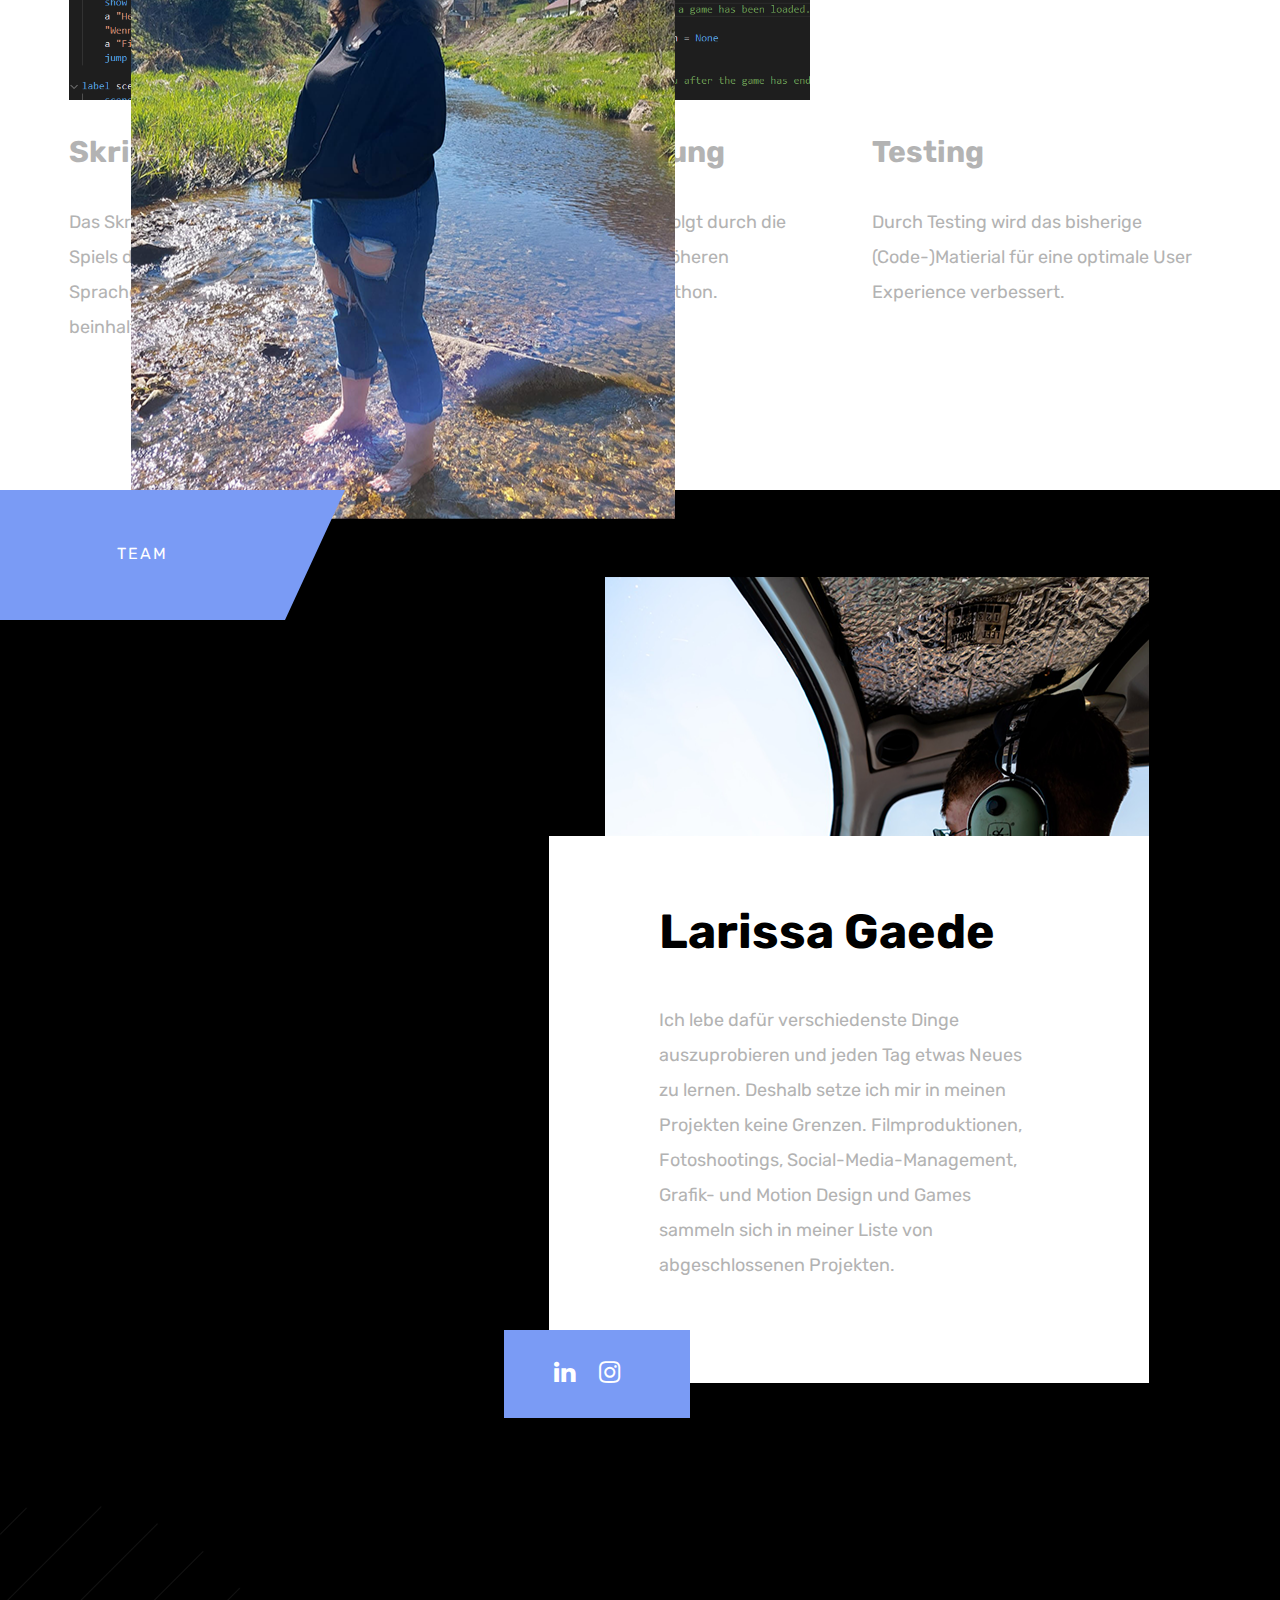
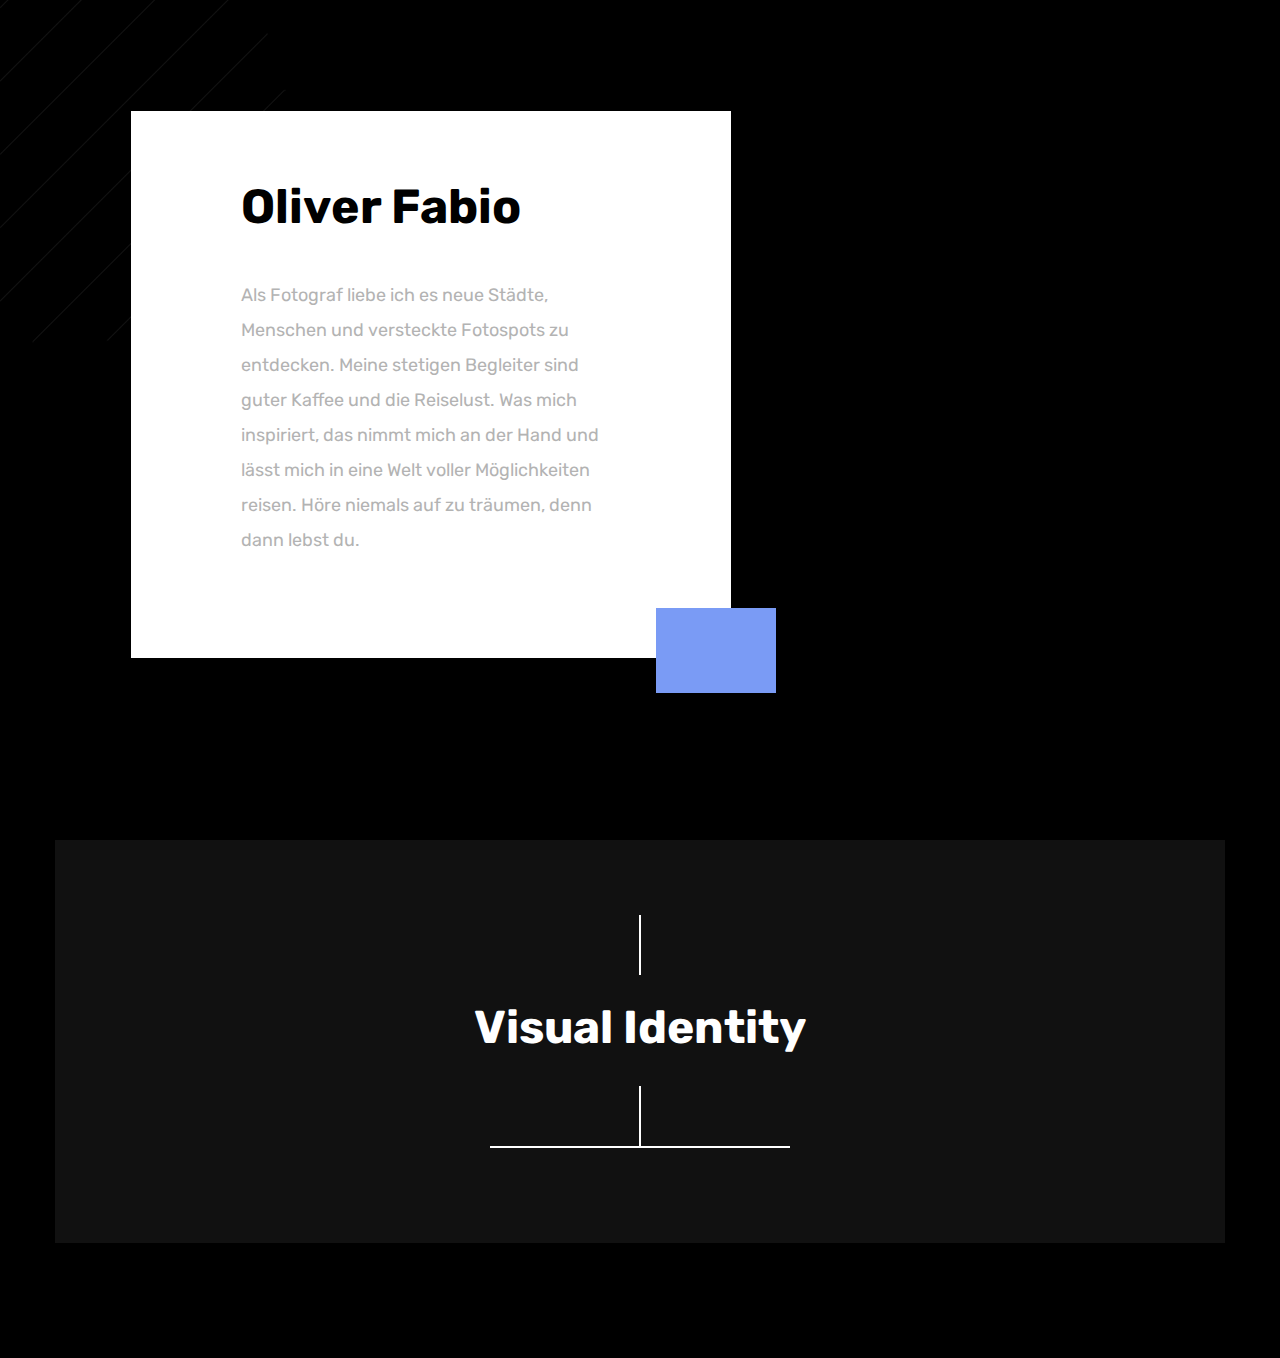
==== commit ee78cb65: "Stock Bilder" ====
--- a/index.html
+++ b/index.html
@@ -332,7 +332,7 @@
 
                                     <div id="p-item-2" class="grid-item element-item p_one_half">
                                         <a class="item-link ajax-portfolio" data-id="2">
-                                            <img src="images/portfolio_item_02.jpg"/>
+                                            <img src="images/Skript_2.png"/>
                                             <div class="portfolio-text-holder">
                                                 <p class="portfolio-desc">Das Spiel „Visual Identity“ soll anhand seiner Handlungsstränge helfen, eine dissoziale Persönlichkeitsstörung spielerisch zu erkennen. <br>Oftmals ist eine Diagnose nur durch ein Gespräch nicht einfach. <br>Der Nutzenaspekt liegt zudem darin, dass der behandelnde Psychologe den Patienten besser kennen lernen kann und neue Zugänge für zukünftige Kommunikation schafft. <br><br>Wie reagiert der Patient auf bestimmte Handlungsstränge beziehungsweise innerhalb der Story auf auftretende Ereignisse? <br>Was löst es in ihm aus und welche Folgeentscheidung trifft er? <br><br> Um der diagnostizierenden Person optimale Voraussetzungen zu schaffen, ist ein funktionierendes Skript essentiell. Die Sprache darf nicht zu professionell klingen, sondern muss locker sein, wobei hier die Gefahr besteht die Charaktere und damit das gesamte Spiel durch unpassende Sprache lächerlich zu machen. Hier gilt es also auf bestimmte Dinge zu achten, wie Grammatik, Abkürzungen, Anglizismen oder multikulturell geprägte Szenenwörter in einen Kontext zu binden, der von allen Jugendlichen verstanden wird.</p>
                                                 <p class="portfolio-title">Skript</p>
@@ -402,7 +402,7 @@
                                 
                                 <article class="relative blog-item-holder-scode">
                                     <div class="post-thumbnail">
-                                            <div class="latest-posts-background-featured-image-holder" data-background-image="images/blog_img_02.jpg"></div>                                           
+                                            <div class="latest-posts-background-featured-image-holder" data-background-image="images/Testing.png"></div>                                           
                                     </div>
                                     <h4 class="entry-title">
                                             Testing
